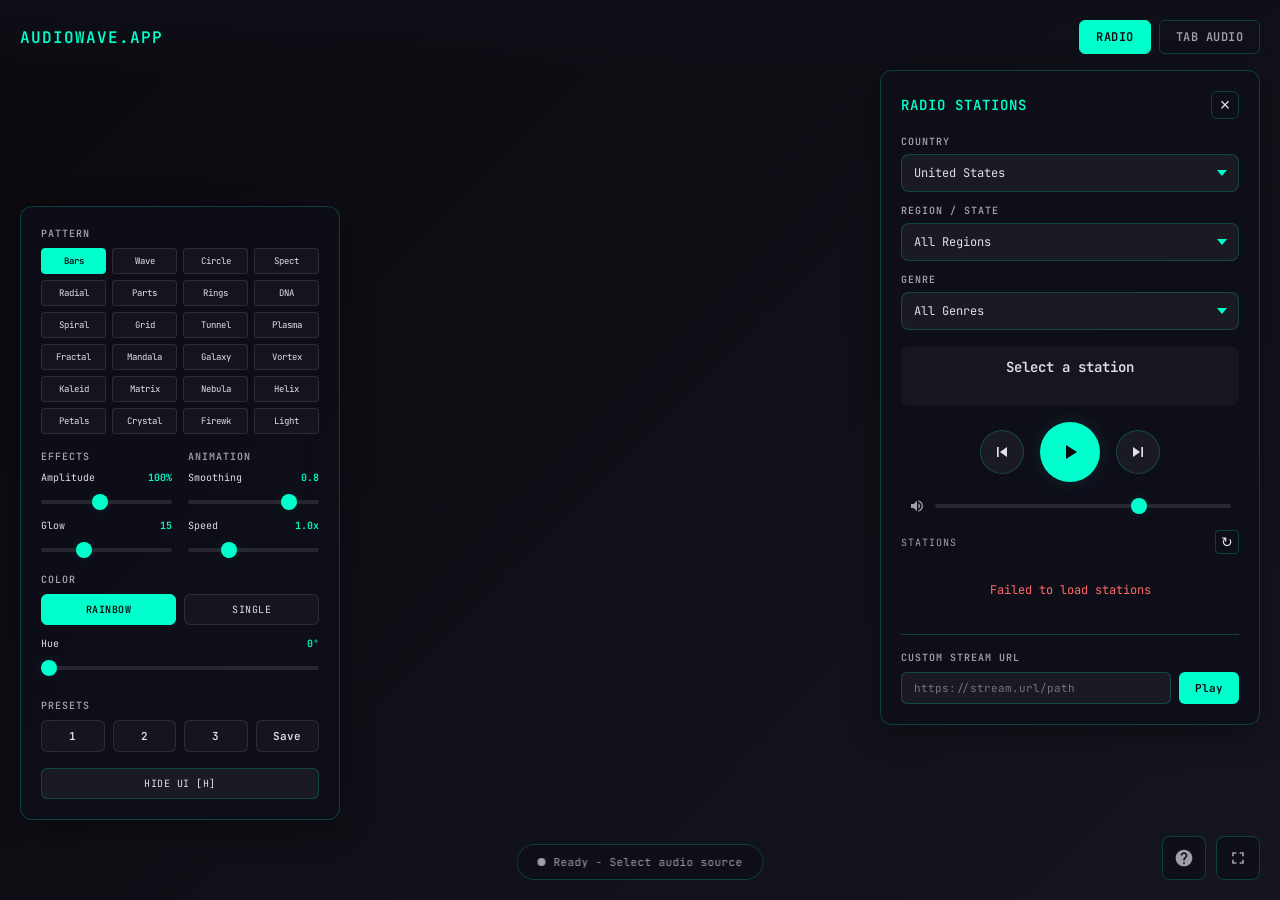
==== index.html @ c5f13a99 "Fix error handling and Matrix visualization color bug - Fix Matrix pattern: convert hsl() to hsla() " ====
<!DOCTYPE html>
<html lang="en">
<head>
    <meta charset="UTF-8">
    <meta name="viewport" content="width=device-width, initial-scale=1.0">
    <meta name="description" content="Real-time audio visualizer with classic Windows Media Player effects. Visualize music from any browser tab with customizable patterns, colors, and effects.">
    <meta name="keywords" content="audio visualizer, music visualizer, spectrum analyzer, waveform, audio reactive">
    <title>AUDIOWAVE.APP</title>
    <link rel="preconnect" href="https://fonts.googleapis.com">
    <link rel="preconnect" href="https://fonts.gstatic.com" crossorigin>
    <link href="https://fonts.googleapis.com/css2?family=JetBrains+Mono:wght@400;600&display=swap" rel="stylesheet">
    <link rel="stylesheet" href="css/styles.css">
    <!-- Google tag (gtag.js) -->
    <script async src="https://www.googletagmanager.com/gtag/js?id=G-GFSBB21QCB"></script>
    <script>
        window.dataLayer = window.dataLayer || [];
        function gtag(){dataLayer.push(arguments);}
        gtag('js', new Date());
        gtag('config', 'G-GFSBB21QCB');
    </script>
</head>
<body>
    <div id="canvas-container">
        <canvas id="visualizer-canvas" role="img" aria-label="Audio visualization display"></canvas>
    </div>

    <div id="ui-overlay">
        <div id="top-bar" role="banner">
            <div class="logo" aria-label="AudioWave App">AUDIOWAVE.APP</div>
            <div class="audio-source-buttons">
                <button id="radio-btn" aria-label="Open radio tuner" class="source-btn active">Radio</button>
                <button id="capture-btn" aria-label="Start audio capture" aria-pressed="false" class="source-btn">Tab Audio</button>
            </div>
        </div>

        <!-- Radio Tuner Panel -->
        <div id="radio-panel" class="radio-panel visible">
            <div class="radio-header">
                <span class="radio-title">Radio Stations</span>
                <button id="radio-close" class="radio-close" aria-label="Close radio">&times;</button>
            </div>

            <!-- Location Selectors -->
            <div class="location-selectors">
                <div class="selector-group">
                    <label for="country-select">Country</label>
                    <div class="styled-select">
                        <select id="country-select" aria-label="Select country">
                            <option value="US">United States</option>
                        </select>
                    </div>
                </div>
                <div class="selector-group">
                    <label for="state-select">Region / State</label>
                    <div class="styled-select">
                        <select id="state-select" aria-label="Select region">
                            <option value="">All Regions</option>
                        </select>
                    </div>
                </div>
                <div class="selector-group">
                    <label for="genre-select">Genre</label>
                    <div class="styled-select">
                        <select id="genre-select" aria-label="Select genre">
                            <option value="">All Genres</option>
                        </select>
                    </div>
                </div>
            </div>

            <div class="station-info">
                <div id="station-name">Select a station</div>
                <div id="station-genre"></div>
            </div>

            <div class="radio-controls">
                <button id="prev-station" class="radio-nav-btn" aria-label="Previous station">
                    <svg width="20" height="20" viewBox="0 0 24 24" fill="currentColor"><path d="M6 6h2v12H6zm3.5 6l8.5 6V6z"/></svg>
                </button>
                <button id="play-radio" class="radio-play-btn" aria-label="Play radio">
                    <svg id="play-icon" width="24" height="24" viewBox="0 0 24 24" fill="currentColor"><path d="M8 5v14l11-7z"/></svg>
                    <svg id="pause-icon" width="24" height="24" viewBox="0 0 24 24" fill="currentColor" style="display:none;"><path d="M6 19h4V5H6v14zm8-14v14h4V5h-4z"/></svg>
                </button>
                <button id="next-station" class="radio-nav-btn" aria-label="Next station">
                    <svg width="20" height="20" viewBox="0 0 24 24" fill="currentColor"><path d="M6 18l8.5-6L6 6v12zM16 6v12h2V6h-2z"/></svg>
                </button>
            </div>

            <div class="radio-volume">
                <svg width="16" height="16" viewBox="0 0 24 24" fill="currentColor"><path d="M3 9v6h4l5 5V4L7 9H3zm13.5 3c0-1.77-1.02-3.29-2.5-4.03v8.05c1.48-.73 2.5-2.25 2.5-4.02zM14 3.23v2.06c2.89.86 5 3.54 5 6.71s-2.11 5.85-5 6.71v2.06c4.01-.91 7-4.49 7-8.77s-2.99-7.86-7-8.77z"/></svg>
                <input type="range" id="radio-volume" min="0" max="1" step="0.05" value="0.7" aria-label="Volume">
            </div>

            <div class="station-list-section">
                <div class="station-list-header">
                    <span id="station-list-title">Stations</span>
                    <button id="refresh-stations" class="refresh-btn" aria-label="Refresh stations">↻</button>
                </div>
                <div id="station-list" class="station-list"></div>
            </div>

            <div class="custom-url-section">
                <div class="control-label">Custom Stream URL</div>
                <div class="custom-url-input">
                    <input type="text" id="custom-url" placeholder="https://stream.url/path" aria-label="Custom stream URL">
                    <button id="play-custom">Play</button>
                </div>
            </div>
        </div>

        <!-- Control Panel -->
        <div id="control-panel" role="region" aria-label="Visualization controls">
            <div class="panel-icon" aria-hidden="true">⚙</div>

            <div class="control-section patterns">
                <div class="control-label">Pattern</div>
                <div class="pattern-grid" role="group" aria-label="Visualization patterns">
                    <button class="pattern-btn active" data-pattern="bars">Bars</button>
                    <button class="pattern-btn" data-pattern="wave">Wave</button>
                    <button class="pattern-btn" data-pattern="circular">Circle</button>
                    <button class="pattern-btn" data-pattern="spectrum">Spect</button>
                    <button class="pattern-btn" data-pattern="radial">Radial</button>
                    <button class="pattern-btn" data-pattern="particles">Parts</button>
                    <button class="pattern-btn" data-pattern="rings">Rings</button>
                    <button class="pattern-btn" data-pattern="dna">DNA</button>
                    <button class="pattern-btn" data-pattern="spiral">Spiral</button>
                    <button class="pattern-btn" data-pattern="grid">Grid</button>
                    <button class="pattern-btn" data-pattern="tunnel">Tunnel</button>
                    <button class="pattern-btn" data-pattern="plasma">Plasma</button>
                    <button class="pattern-btn" data-pattern="fractal">Fractal</button>
                    <button class="pattern-btn" data-pattern="mandala">Mandala</button>
                    <button class="pattern-btn" data-pattern="galaxy">Galaxy</button>
                    <button class="pattern-btn" data-pattern="vortex">Vortex</button>
                    <button class="pattern-btn" data-pattern="kaleidoscope">Kaleid</button>
                    <button class="pattern-btn" data-pattern="matrix">Matrix</button>
                    <button class="pattern-btn" data-pattern="nebula">Nebula</button>
                    <button class="pattern-btn" data-pattern="helix">Helix</button>
                    <button class="pattern-btn" data-pattern="petals">Petals</button>
                    <button class="pattern-btn" data-pattern="crystals">Crystal</button>
                    <button class="pattern-btn" data-pattern="fireworks">Firewk</button>
                    <button class="pattern-btn" data-pattern="lightning">Light</button>
                </div>
            </div>

            <div class="control-section">
                <div class="control-label">Effects</div>
                <div class="slider-container">
                    <div class="slider-header">
                        <span class="slider-label">Amplitude</span>
                        <span class="slider-value" id="amplitude-value">100%</span>
                    </div>
                    <input type="range" id="amplitude" min="0.2" max="2" step="0.1" value="1" aria-label="Amplitude">
                </div>
                <div class="slider-container">
                    <div class="slider-header">
                        <span class="slider-label">Glow</span>
                        <span class="slider-value" id="glow-value">15</span>
                    </div>
                    <input type="range" id="glow" min="0" max="50" step="1" value="15" aria-label="Glow intensity">
                </div>
            </div>

            <div class="control-section">
                <div class="control-label">Animation</div>
                <div class="slider-container">
                    <div class="slider-header">
                        <span class="slider-label">Smoothing</span>
                        <span class="slider-value" id="smoothing-value">0.8</span>
                    </div>
                    <input type="range" id="smoothing" min="0" max="0.99" step="0.01" value="0.8" aria-label="Smoothing">
                </div>
                <div class="slider-container">
                    <div class="slider-header">
                        <span class="slider-label">Speed</span>
                        <span class="slider-value" id="speed-value">1.0x</span>
                    </div>
                    <input type="range" id="speed" min="0.2" max="3" step="0.1" value="1" aria-label="Animation speed">
                </div>
            </div>

            <div class="control-section full-width">
                <div class="control-label">Color</div>
                <div class="color-mode-buttons">
                    <button class="color-mode-btn active" data-mode="rainbow">Rainbow</button>
                    <button class="color-mode-btn" data-mode="single">Single</button>
                </div>
                <div class="slider-container">
                    <div class="slider-header">
                        <span class="slider-label">Hue</span>
                        <span class="slider-value" id="hue-value">0°</span>
                    </div>
                    <input type="range" id="hue-shift" min="0" max="360" step="1" value="0" aria-label="Color hue">
                </div>
            </div>

            <div class="control-section full-width presets-section">
                <div class="control-label">Presets</div>
                <div class="preset-buttons">
                    <button class="preset-btn" data-preset="1" aria-label="Load preset 1">1</button>
                    <button class="preset-btn" data-preset="2" aria-label="Load preset 2">2</button>
                    <button class="preset-btn" data-preset="3" aria-label="Load preset 3">3</button>
                    <button class="preset-btn save-preset-btn" data-save aria-label="Save current settings">Save</button>
                </div>
            </div>

            <button class="hide-ui-btn" id="hide-ui" aria-label="Hide interface">Hide UI [H]</button>
        </div>

        <div id="status-bar" role="status" aria-live="polite">
            <span class="status-indicator" id="status-indicator"></span>
            <span id="status-text">Ready - Select audio source</span>
        </div>

        <button id="help-toggle" aria-label="Help">
            <svg width="20" height="20" viewBox="0 0 24 24" fill="currentColor"><path d="M12 2C6.48 2 2 6.48 2 12s4.48 10 10 10 10-4.48 10-10S17.52 2 12 2zm1 17h-2v-2h2v2zm2.07-7.75l-.9.92C13.45 12.9 13 13.5 13 15h-2v-.5c0-1.1.45-2.1 1.17-2.83l1.24-1.26c.37-.36.59-.86.59-1.41 0-1.1-.9-2-2-2s-2 .9-2 2H8c0-2.21 1.79-4 4-4s4 1.79 4 4c0 .88-.36 1.68-.93 2.25z"/></svg>
        </button>

        <button id="fullscreen-toggle" aria-label="Toggle fullscreen">
            <svg width="20" height="20" viewBox="0 0 24 24" fill="currentColor"><path d="M7 14H5v5h5v-2H7v-3zm-2-4h2V7h3V5H5v5zm12 7h-3v2h5v-5h-2v3zM14 5v2h3v3h2V5h-5z"/></svg>
        </button>
    </div>

    <!-- Help Overlay -->
    <div id="help-overlay" class="help-overlay" aria-hidden="true">
        <div class="help-content">
            <button class="help-close" id="help-close" aria-label="Close help">&times;</button>
            <h2>AudioWave.app</h2>
            <div class="help-section">
                <h3>Getting Started</h3>
                <p><strong>Radio:</strong> Browse stations by country, region, or genre. Click a station to start playing.</p>
                <p><strong>Tab Audio:</strong> Capture audio from any browser tab (desktop only). Select the tab playing audio when prompted.</p>
            </div>
            <div class="help-section">
                <h3>Keyboard Shortcuts</h3>
                <div class="shortcut-grid">
                    <div class="shortcut"><kbd>H</kbd><span>Toggle UI visibility</span></div>
                    <div class="shortcut"><kbd>F</kbd><span>Toggle fullscreen</span></div>
                    <div class="shortcut"><kbd>Space</kbd><span>Play / Pause radio</span></div>
                    <div class="shortcut"><kbd>←</kbd><span>Previous station</span></div>
                    <div class="shortcut"><kbd>→</kbd><span>Next station</span></div>
                    <div class="shortcut"><kbd>1-9</kbd><span>Switch patterns</span></div>
                    <div class="shortcut"><kbd>?</kbd><span>Toggle this help</span></div>
                </div>
            </div>
        </div>
    </div>

    <!-- Radio Module -->
    <script src="js/radio.js"></script>

    <!-- Main Application Script -->
    <script>
        // Configuration
        const config = {
            pattern: 'bars',
            amplitude: 1,
            glow: 15,
            smoothing: 0.8,
            speed: 1,
            colorMode: 'rainbow',
            hueShift: 0
        };

        // Make config global for radio module
        window.config = config;

        // Browser support detection
        const browserSupport = {
            getDisplayMedia: !!(navigator.mediaDevices && navigator.mediaDevices.getDisplayMedia)
        };

        // Audio variables (global for radio module access)
        let audioContext, analyser, dataArray, bufferLength;
        let mediaStream = null;
        window.animationId = null;

        // Canvas setup
        const canvas = document.getElementById('visualizer-canvas');
        const ctx = canvas.getContext('2d');
        let width, height;
        let time = 0;
        let hue = 0;

        function resize() {
            width = canvas.width = window.innerWidth * window.devicePixelRatio;
            height = canvas.height = window.innerHeight * window.devicePixelRatio;
            ctx.scale(window.devicePixelRatio, window.devicePixelRatio);
            width = window.innerWidth;
            height = window.innerHeight;
        }
        resize();
        window.addEventListener('resize', resize);

        // DOM elements
        const captureBtn = document.getElementById('capture-btn');
        const radioBtn = document.getElementById('radio-btn');
        const radioPanel = document.getElementById('radio-panel');
        const radioClose = document.getElementById('radio-close');
        const helpToggle = document.getElementById('help-toggle');
        const helpOverlay = document.getElementById('help-overlay');
        const helpClose = document.getElementById('help-close');
        const fullscreenToggle = document.getElementById('fullscreen-toggle');
        const hideUiBtn = document.getElementById('hide-ui');
        const controlPanel = document.getElementById('control-panel');
        const patternBtns = document.querySelectorAll('.pattern-btn');
        const colorModeBtns = document.querySelectorAll('.color-mode-btn');
        const presetBtns = document.querySelectorAll('.preset-btn');

        // Radio panel toggle
        radioBtn.addEventListener('click', () => {
            const isActive = radioBtn.classList.contains('active');
            if (isActive) {
                radioPanel.classList.remove('visible');
                radioBtn.classList.remove('active');
            } else {
                radioPanel.classList.add('visible');
                radioBtn.classList.add('active');
            }
        });

        radioClose.addEventListener('click', () => {
            radioPanel.classList.remove('visible');
            radioBtn.classList.remove('active');
        });

        // Tab Audio capture
        captureBtn.addEventListener('click', async () => {
            if (mediaStream) {
                stopCapture();
                return;
            }

            if (!browserSupport.getDisplayMedia) {
                document.getElementById('status-text').textContent = 'Tab audio not supported in this browser';
                return;
            }

            try {
                // Stop radio if playing
                if (window.radioModule) {
                    window.radioModule.stopRadio();
                }

                mediaStream = await navigator.mediaDevices.getDisplayMedia({
                    video: true,
                    audio: true
                });

                const audioTrack = mediaStream.getAudioTracks()[0];
                if (!audioTrack) {
                    throw new Error('No audio track - select a tab with audio');
                }

                // Stop video track
                mediaStream.getVideoTracks().forEach(track => track.stop());

                // Create audio context
                audioContext = new (window.AudioContext || window.webkitAudioContext)();
                const source = audioContext.createMediaStreamSource(new MediaStream([audioTrack]));

                analyser = audioContext.createAnalyser();
                analyser.fftSize = 2048;
                analyser.smoothingTimeConstant = config.smoothing;

                source.connect(analyser);
                bufferLength = analyser.frequencyBinCount;
                dataArray = new Uint8Array(bufferLength);

                // Make available globally
                window.audioContext = audioContext;
                window.analyser = analyser;
                window.bufferLength = bufferLength;
                window.dataArray = dataArray;

                captureBtn.classList.add('active');
                captureBtn.textContent = 'Stop';
                document.getElementById('status-indicator').classList.add('active');
                document.getElementById('status-text').textContent = 'Capturing tab audio';

                radioPanel.classList.remove('visible');
                radioBtn.classList.remove('active');

                visualize();

                audioTrack.onended = stopCapture;

            } catch (error) {
                console.error('Capture failed:', error);
                // Clean up any partial state
                if (mediaStream) {
                    mediaStream.getTracks().forEach(track => track.stop());
                    mediaStream = null;
                }
                captureBtn.classList.remove('active');
                captureBtn.textContent = 'Tab Audio';
                document.getElementById('status-indicator').classList.remove('active');
                document.getElementById('status-text').textContent = error.message || 'Capture failed';
            }
        });

        function stopCapture() {
            if (mediaStream) {
                mediaStream.getTracks().forEach(track => track.stop());
                mediaStream = null;
            }

            captureBtn.classList.remove('active');
            captureBtn.textContent = 'Tab Audio';
            document.getElementById('status-indicator').classList.remove('active');
            document.getElementById('status-text').textContent = 'Capture stopped';

            if (window.animationId && !window.radioModule?.radioState?.isPlaying) {
                cancelAnimationFrame(window.animationId);
                window.animationId = null;
            }
        }

        // Pattern selection
        patternBtns.forEach(btn => {
            btn.addEventListener('click', () => {
                patternBtns.forEach(b => b.classList.remove('active'));
                btn.classList.add('active');
                config.pattern = btn.dataset.pattern;
            });
        });

        // Color mode
        colorModeBtns.forEach(btn => {
            btn.addEventListener('click', () => {
                colorModeBtns.forEach(b => b.classList.remove('active'));
                btn.classList.add('active');
                config.colorMode = btn.dataset.mode;
            });
        });

        // Sliders
        const sliders = {
            'amplitude': (v) => { config.amplitude = v; document.getElementById('amplitude-value').textContent = Math.round(v * 100) + '%'; },
            'glow': (v) => { config.glow = v; document.getElementById('glow-value').textContent = v; },
            'smoothing': (v) => { config.smoothing = v; if (analyser) analyser.smoothingTimeConstant = v; document.getElementById('smoothing-value').textContent = v.toFixed(2); },
            'speed': (v) => { config.speed = v; document.getElementById('speed-value').textContent = v.toFixed(1) + 'x'; },
            'hue-shift': (v) => { config.hueShift = v; document.getElementById('hue-value').textContent = v + '°'; }
        };

        Object.keys(sliders).forEach(id => {
            const slider = document.getElementById(id);
            if (slider) {
                slider.addEventListener('input', (e) => sliders[id](parseFloat(e.target.value)));
            }
        });

        // Presets
        const savedPresets = JSON.parse(localStorage.getItem('audiowave-presets') || '{}');
        let currentPresetSlot = null;

        presetBtns.forEach(btn => {
            if (btn.dataset.save !== undefined) {
                btn.addEventListener('click', () => {
                    if (currentPresetSlot) {
                        savedPresets[currentPresetSlot] = { ...config };
                        localStorage.setItem('audiowave-presets', JSON.stringify(savedPresets));
                        presetBtns.forEach(b => {
                            if (b.dataset.preset === currentPresetSlot) b.classList.add('has-preset');
                        });
                        btn.classList.add('saving');
                        setTimeout(() => btn.classList.remove('saving'), 500);
                    }
                });
            } else {
                const preset = btn.dataset.preset;
                if (savedPresets[preset]) btn.classList.add('has-preset');

                btn.addEventListener('click', () => {
                    presetBtns.forEach(b => b.classList.remove('active'));
                    btn.classList.add('active');
                    currentPresetSlot = preset;

                    if (savedPresets[preset]) {
                        Object.assign(config, savedPresets[preset]);
                        updateUIFromConfig();
                    }
                });
            }
        });

        function updateUIFromConfig() {
            patternBtns.forEach(b => b.classList.toggle('active', b.dataset.pattern === config.pattern));
            colorModeBtns.forEach(b => b.classList.toggle('active', b.dataset.mode === config.colorMode));

            document.getElementById('amplitude').value = config.amplitude;
            document.getElementById('glow').value = config.glow;
            document.getElementById('smoothing').value = config.smoothing;
            document.getElementById('speed').value = config.speed;
            document.getElementById('hue-shift').value = config.hueShift;

            Object.keys(sliders).forEach(id => {
                const slider = document.getElementById(id);
                if (slider) sliders[id](parseFloat(slider.value));
            });
        }

        // UI visibility
        hideUiBtn.addEventListener('click', () => document.body.classList.toggle('hide-ui'));
        controlPanel.addEventListener('click', (e) => {
            if (document.body.classList.contains('hide-ui')) {
                document.body.classList.remove('hide-ui');
            }
        });

        // Help
        helpToggle.addEventListener('click', () => {
            helpOverlay.classList.add('visible');
            helpOverlay.setAttribute('aria-hidden', 'false');
        });
        helpClose.addEventListener('click', () => {
            helpOverlay.classList.remove('visible');
            helpOverlay.setAttribute('aria-hidden', 'true');
        });
        helpOverlay.addEventListener('click', (e) => {
            if (e.target === helpOverlay) {
                helpOverlay.classList.remove('visible');
                helpOverlay.setAttribute('aria-hidden', 'true');
            }
        });

        // Fullscreen
        fullscreenToggle.addEventListener('click', () => {
            if (document.fullscreenElement) {
                document.exitFullscreen();
            } else {
                document.documentElement.requestFullscreen();
            }
        });

        // Keyboard shortcuts
        document.addEventListener('keydown', (e) => {
            if (e.target.tagName === 'INPUT') return;

            switch(e.key.toLowerCase()) {
                case 'h':
                    document.body.classList.toggle('hide-ui');
                    break;
                case 'f':
                    fullscreenToggle.click();
                    break;
                case ' ':
                    e.preventDefault();
                    document.getElementById('play-radio')?.click();
                    break;
                case 'arrowleft':
                    window.radioModule?.prevStation();
                    break;
                case 'arrowright':
                    window.radioModule?.nextStation();
                    break;
                case '?':
                    helpOverlay.classList.toggle('visible');
                    break;
                default:
                    if (e.key >= '1' && e.key <= '9') {
                        const index = parseInt(e.key) - 1;
                        if (patternBtns[index]) patternBtns[index].click();
                    }
            }
        });

        // Initialize radio panel - open by default
        radioPanel.classList.add('visible');
        radioBtn.classList.add('active');

        // Hide tab audio button on mobile (not supported)
        if (!browserSupport.getDisplayMedia) {
            captureBtn.style.display = 'none';
        }

        // Color functions
        function getColor(index, total) {
            if (config.colorMode === 'rainbow') {
                const baseHue = (hue + (index / total) * 360 + config.hueShift) % 360;
                return `hsl(${baseHue}, 100%, 60%)`;
            } else {
                return `hsl(${config.hueShift}, 100%, 60%)`;
            }
        }

        // Make visualize function global for radio module
        window.visualize = visualize;

        // Visualization loop
        function visualize() {
            window.animationId = requestAnimationFrame(visualize);

            // Sync with window variables (set by radio module)
            if (window.analyser) analyser = window.analyser;
            if (window.dataArray) dataArray = window.dataArray;
            if (window.bufferLength) bufferLength = window.bufferLength;

            if (!analyser || !dataArray) return;

            analyser.getByteFrequencyData(dataArray);

            time += 0.016 * config.speed;
            hue = (hue + 0.5 * config.speed) % 360;

            const patterns = {
                bars: drawBars,
                wave: drawWave,
                circular: drawCircular,
                spectrum: drawSpectrum,
                radial: drawRadial,
                particles: drawParticles,
                rings: drawRings,
                dna: drawDNA,
                spiral: drawSpiral,
                grid: drawGrid,
                tunnel: drawTunnel,
                plasma: drawPlasma,
                fractal: drawFractal,
                mandala: drawMandala,
                galaxy: drawGalaxy,
                vortex: drawVortex,
                kaleidoscope: drawKaleidoscope,
                matrix: drawMatrix,
                nebula: drawNebula,
                helix: drawHelix,
                petals: drawPetals,
                crystals: drawCrystals,
                fireworks: drawFireworks,
                lightning: drawLightning
            };

            if (patterns[config.pattern]) {
                patterns[config.pattern]();
            }
        }

        // Pattern functions
        function drawBars() {
            ctx.fillStyle = 'rgba(10, 10, 15, 0.2)';
            ctx.fillRect(0, 0, width, height);
            const barWidth = (width / bufferLength) * 2.5;
            let x = 0;
            for (let i = 0; i < bufferLength; i++) {
                const barHeight = (dataArray[i] / 255) * height * config.amplitude * 0.8;
                const color = getColor(i, bufferLength);
                ctx.fillStyle = color;
                ctx.shadowBlur = config.glow;
                ctx.shadowColor = color;
                ctx.fillRect(x, height - barHeight, barWidth - 2, barHeight);
                x += barWidth;
            }
            ctx.shadowBlur = 0;
        }

        function drawWave() {
            analyser.getByteTimeDomainData(dataArray);
            ctx.fillStyle = 'rgba(10, 10, 15, 0.15)';
            ctx.fillRect(0, 0, width, height);
            ctx.lineWidth = 3;
            ctx.shadowBlur = config.glow;
            for (let layer = 0; layer < 3; layer++) {
                const color = getColor(layer * 100, 300);
                ctx.strokeStyle = color;
                ctx.shadowColor = color;
                ctx.beginPath();
                const sliceWidth = width / bufferLength;
                let x = 0;
                for (let i = 0; i < bufferLength; i++) {
                    const v = dataArray[i] / 128.0;
                    const y = (v * height / 2) + (layer * 40 - 40);
                    if (i === 0) ctx.moveTo(x, y);
                    else ctx.lineTo(x, y);
                    x += sliceWidth;
                }
                ctx.stroke();
            }
            ctx.shadowBlur = 0;
        }

        function drawCircular() {
            ctx.fillStyle = 'rgba(10, 10, 15, 0.1)';
            ctx.fillRect(0, 0, width, height);
            const centerX = width / 2, centerY = height / 2;
            const radius = Math.min(width, height) / 4;
            ctx.shadowBlur = config.glow;
            for (let i = 0; i < bufferLength; i++) {
                const angle = (i / bufferLength) * Math.PI * 2;
                const amp = (dataArray[i] / 255) * radius * config.amplitude;
                const x = centerX + Math.cos(angle) * (radius + amp);
                const y = centerY + Math.sin(angle) * (radius + amp);
                const color = getColor(i, bufferLength);
                ctx.fillStyle = color;
                ctx.shadowColor = color;
                ctx.beginPath();
                ctx.arc(x, y, 2 + amp / 20, 0, Math.PI * 2);
                ctx.fill();
            }
            ctx.shadowBlur = 0;
        }

        function drawSpectrum() {
            ctx.fillStyle = 'rgba(10, 10, 15, 0.2)';
            ctx.fillRect(0, 0, width, height);
            const centerX = width / 2, centerY = height / 2;
            const maxRadius = Math.min(width, height) / 2.5;
            ctx.lineWidth = 2;
            ctx.shadowBlur = config.glow;
            for (let i = 0; i < bufferLength; i += 2) {
                const angle = (i / bufferLength) * Math.PI * 2;
                const barHeight = (dataArray[i] / 255) * maxRadius * config.amplitude;
                const x1 = centerX + Math.cos(angle) * (maxRadius * 0.3);
                const y1 = centerY + Math.sin(angle) * (maxRadius * 0.3);
                const x2 = centerX + Math.cos(angle) * (maxRadius * 0.3 + barHeight);
                const y2 = centerY + Math.sin(angle) * (maxRadius * 0.3 + barHeight);
                const color = getColor(i, bufferLength);
                ctx.strokeStyle = color;
                ctx.shadowColor = color;
                ctx.beginPath();
                ctx.moveTo(x1, y1);
                ctx.lineTo(x2, y2);
                ctx.stroke();
            }
            ctx.shadowBlur = 0;
        }

        function drawRadial() {
            ctx.fillStyle = 'rgba(10, 10, 15, 0.15)';
            ctx.fillRect(0, 0, width, height);
            const centerX = width / 2, centerY = height / 2;
            ctx.shadowBlur = config.glow;
            for (let ring = 0; ring < 8; ring++) {
                const baseRadius = (ring + 1) * 30;
                const color = getColor(ring * 30, 240);
                ctx.strokeStyle = color;
                ctx.shadowColor = color;
                ctx.lineWidth = 2;
                ctx.beginPath();
                for (let i = 0; i <= bufferLength; i += 4) {
                    const angle = (i / bufferLength) * Math.PI * 2;
                    const amp = (dataArray[i] / 255) * 50 * config.amplitude;
                    const radius = baseRadius + amp;
                    const x = centerX + Math.cos(angle) * radius;
                    const y = centerY + Math.sin(angle) * radius;
                    if (i === 0) ctx.moveTo(x, y);
                    else ctx.lineTo(x, y);
                }
                ctx.closePath();
                ctx.stroke();
            }
            ctx.shadowBlur = 0;
        }

        function drawParticles() {
            ctx.fillStyle = 'rgba(10, 10, 15, 0.08)';
            ctx.fillRect(0, 0, width, height);
            ctx.shadowBlur = config.glow;
            for (let i = 0; i < bufferLength; i += 3) {
                const x = (i / bufferLength) * width;
                const y = height / 2 + Math.sin(i * 0.1 + time) * 100;
                const size = (dataArray[i] / 255) * 20 * config.amplitude;
                const color = getColor(i, bufferLength);
                ctx.fillStyle = color;
                ctx.shadowColor = color;
                ctx.beginPath();
                ctx.arc(x, y, size / 2, 0, Math.PI * 2);
                ctx.fill();
            }
            ctx.shadowBlur = 0;
        }

        function drawRings() {
            ctx.fillStyle = 'rgba(10, 10, 15, 0.12)';
            ctx.fillRect(0, 0, width, height);
            const centerX = width / 2, centerY = height / 2;
            ctx.lineWidth = 3;
            ctx.shadowBlur = config.glow;
            for (let i = 0; i < bufferLength; i += 8) {
                const radius = (dataArray[i] / 255) * Math.min(width, height) * 0.4 * config.amplitude;
                const color = getColor(i, bufferLength);
                ctx.strokeStyle = color;
                ctx.shadowColor = color;
                ctx.beginPath();
                ctx.arc(centerX, centerY, radius, 0, Math.PI * 2);
                ctx.stroke();
            }
            ctx.shadowBlur = 0;
        }

        function drawDNA() {
            ctx.fillStyle = 'rgba(10, 10, 15, 0.15)';
            ctx.fillRect(0, 0, width, height);
            ctx.lineWidth = 2;
            ctx.shadowBlur = config.glow;
            for (let strand = 0; strand < 2; strand++) {
                const offset = strand * Math.PI;
                ctx.beginPath();
                for (let i = 0; i < bufferLength; i += 2) {
                    const x = (i / bufferLength) * width;
                    const amp = (dataArray[i] / 255) * 100 * config.amplitude;
                    const y = height / 2 + Math.sin(i * 0.05 + time + offset) * amp;
                    if (i === 0) ctx.moveTo(x, y);
                    else ctx.lineTo(x, y);
                }
                const color = getColor(strand * 150, 300);
                ctx.strokeStyle = color;
                ctx.shadowColor = color;
                ctx.stroke();
            }
            ctx.shadowBlur = 0;
        }

        function drawSpiral() {
            ctx.fillStyle = 'rgba(10, 10, 15, 0.1)';
            ctx.fillRect(0, 0, width, height);
            const centerX = width / 2, centerY = height / 2;
            ctx.lineWidth = 2;
            ctx.shadowBlur = config.glow;
            ctx.beginPath();
            for (let i = 0; i < bufferLength; i++) {
                const angle = (i / bufferLength) * Math.PI * 8 + time;
                const radius = (i / bufferLength) * Math.min(width, height) / 2;
                const amp = (dataArray[i] / 255) * 50 * config.amplitude;
                const x = centerX + Math.cos(angle) * (radius + amp);
                const y = centerY + Math.sin(angle) * (radius + amp);
                if (i === 0) ctx.moveTo(x, y);
                else ctx.lineTo(x, y);
            }
            const color = getColor(0, 1);
            ctx.strokeStyle = color;
            ctx.shadowColor = color;
            ctx.stroke();
            ctx.shadowBlur = 0;
        }

        function drawGrid() {
            ctx.fillStyle = 'rgba(10, 10, 15, 0.2)';
            ctx.fillRect(0, 0, width, height);
            const cols = 20, rows = 15;
            const cellWidth = width / cols, cellHeight = height / rows;
            ctx.shadowBlur = config.glow;
            for (let i = 0; i < cols * rows; i++) {
                const col = i % cols;
                const row = Math.floor(i / cols);
                const dataIndex = Math.floor((i / (cols * rows)) * bufferLength);
                const x = col * cellWidth, y = row * cellHeight;
                const brightness = (dataArray[dataIndex] / 255) * config.amplitude;
                const color = getColor(i, cols * rows);
                ctx.fillStyle = color;
                ctx.shadowColor = color;
                ctx.globalAlpha = brightness;
                ctx.fillRect(x + 2, y + 2, cellWidth - 4, cellHeight - 4);
            }
            ctx.globalAlpha = 1;
            ctx.shadowBlur = 0;
        }

        function drawTunnel() {
            ctx.fillStyle = 'rgba(10, 10, 15, 0.15)';
            ctx.fillRect(0, 0, width, height);
            const centerX = width / 2, centerY = height / 2;
            ctx.shadowBlur = config.glow;
            for (let layer = 15; layer > 0; layer--) {
                const layerSize = (layer / 15) * Math.min(width, height) / 2;
                const dataIndex = Math.floor((layer / 15) * bufferLength);
                const amp = (dataArray[dataIndex] / 255) * 50 * config.amplitude;
                const color = getColor(layer * 20, 300);
                ctx.strokeStyle = color;
                ctx.shadowColor = color;
                ctx.lineWidth = 3;
                ctx.beginPath();
                ctx.arc(centerX, centerY, layerSize + amp, 0, Math.PI * 2);
                ctx.stroke();
            }
            ctx.shadowBlur = 0;
        }

        function drawPlasma() {
            ctx.fillStyle = 'rgba(10, 10, 15, 0.05)';
            ctx.fillRect(0, 0, width, height);
            const avgFreq = dataArray.reduce((a, b) => a + b, 0) / bufferLength;
            const intensity = (avgFreq / 255) * config.amplitude;
            for (let y = 0; y < height; y += 8) {
                for (let x = 0; x < width; x += 8) {
                    const value1 = Math.sin(x * 0.01 + time);
                    const value2 = Math.sin(y * 0.01 + time);
                    const value3 = Math.sin((x + y) * 0.01 + time);
                    const value4 = Math.sin(Math.sqrt(x * x + y * y) * 0.01 + time);
                    const plasma = (value1 + value2 + value3 + value4) / 4;
                    const colorValue = ((plasma + 1) / 2) * 360;
                    ctx.fillStyle = `hsla(${(colorValue + hue) % 360}, 100%, ${50 + intensity * 30}%, ${0.3 + intensity * 0.5})`;
                    ctx.fillRect(x, y, 8, 8);
                }
            }
        }

        function drawFractal() {
            ctx.fillStyle = 'rgba(10, 10, 15, 0.1)';
            ctx.fillRect(0, 0, width, height);
            const centerX = width / 2, centerY = height / 2;
            ctx.shadowBlur = config.glow;
            for (let iteration = 0; iteration < 5; iteration++) {
                const scale = Math.pow(0.6, iteration);
                const rotation = time * (iteration + 1) * 0.2;
                for (let i = 0; i < bufferLength; i += 4) {
                    const angle = (i / bufferLength) * Math.PI * 2 + rotation;
                    const radius = (dataArray[i] / 255) * 200 * scale * config.amplitude;
                    const x = centerX + Math.cos(angle) * radius;
                    const y = centerY + Math.sin(angle) * radius;
                    const color = getColor(i + iteration * 50, bufferLength);
                    ctx.fillStyle = color;
                    ctx.shadowColor = color;
                    ctx.beginPath();
                    ctx.arc(x, y, 3 * scale, 0, Math.PI * 2);
                    ctx.fill();
                }
            }
            ctx.shadowBlur = 0;
        }

        function drawMandala() {
            ctx.fillStyle = 'rgba(10, 10, 15, 0.12)';
            ctx.fillRect(0, 0, width, height);
            const centerX = width / 2, centerY = height / 2;
            ctx.shadowBlur = config.glow;
            for (let petal = 0; petal < 12; petal++) {
                const petalAngle = (petal / 12) * Math.PI * 2;
                ctx.beginPath();
                for (let i = 0; i < bufferLength; i += 3) {
                    const t = i / bufferLength;
                    const angle = petalAngle + Math.sin(t * Math.PI * 4 + time) * 0.5;
                    const radius = (dataArray[i] / 255) * 150 * config.amplitude * (1 - t * 0.5);
                    const x = centerX + Math.cos(angle) * radius;
                    const y = centerY + Math.sin(angle) * radius;
                    if (i === 0) ctx.moveTo(x, y);
                    else ctx.lineTo(x, y);
                }
                const color = getColor(petal * 30, 360);
                ctx.strokeStyle = color;
                ctx.shadowColor = color;
                ctx.lineWidth = 2;
                ctx.stroke();
            }
            ctx.shadowBlur = 0;
        }

        function drawGalaxy() {
            ctx.fillStyle = 'rgba(10, 10, 15, 0.08)';
            ctx.fillRect(0, 0, width, height);
            const centerX = width / 2, centerY = height / 2;
            ctx.shadowBlur = config.glow;
            for (let arm = 0; arm < 4; arm++) {
                const armAngle = (arm / 4) * Math.PI * 2;
                for (let i = 0; i < bufferLength; i += 2) {
                    const t = i / bufferLength;
                    const spiralAngle = armAngle + t * Math.PI * 4 + time * 0.5;
                    const radius = t * Math.min(width, height) * 0.4;
                    const amp = (dataArray[i] / 255) * 50 * config.amplitude;
                    const x = centerX + Math.cos(spiralAngle) * (radius + amp);
                    const y = centerY + Math.sin(spiralAngle) * (radius + amp);
                    const color = getColor(i, bufferLength);
                    ctx.fillStyle = color;
                    ctx.shadowColor = color;
                    const size = (dataArray[i] / 255) * 4 * config.amplitude;
                    ctx.beginPath();
                    ctx.arc(x, y, size, 0, Math.PI * 2);
                    ctx.fill();
                }
            }
            ctx.shadowBlur = 0;
        }

        function drawVortex() {
            ctx.fillStyle = 'rgba(10, 10, 15, 0.15)';
            ctx.fillRect(0, 0, width, height);
            const centerX = width / 2, centerY = height / 2;
            ctx.lineWidth = 2;
            ctx.shadowBlur = config.glow;
            for (let layer = 0; layer < 20; layer++) {
                ctx.beginPath();
                for (let i = 0; i < bufferLength; i += 3) {
                    const angle = (i / bufferLength) * Math.PI * 2 + time + layer * 0.3;
                    const radiusBase = (layer / 20) * Math.min(width, height) * 0.4;
                    const amp = (dataArray[i] / 255) * 30 * config.amplitude;
                    const radius = radiusBase + amp;
                    const x = centerX + Math.cos(angle) * radius;
                    const y = centerY + Math.sin(angle) * radius;
                    if (i === 0) ctx.moveTo(x, y);
                    else ctx.lineTo(x, y);
                }
                ctx.closePath();
                const color = getColor(layer * 15, 300);
                ctx.strokeStyle = color;
                ctx.shadowColor = color;
                ctx.stroke();
            }
            ctx.shadowBlur = 0;
        }

        function drawKaleidoscope() {
            ctx.fillStyle = 'rgba(10, 10, 15, 0.1)';
            ctx.fillRect(0, 0, width, height);
            const centerX = width / 2, centerY = height / 2;
            ctx.shadowBlur = config.glow;
            for (let segment = 0; segment < 8; segment++) {
                const segmentAngle = (segment / 8) * Math.PI * 2;
                ctx.save();
                ctx.translate(centerX, centerY);
                ctx.rotate(segmentAngle);
                for (let i = 0; i < bufferLength; i += 4) {
                    const x = (i / bufferLength) * 200;
                    const y = Math.sin(i * 0.1 + time) * (dataArray[i] / 255) * 100 * config.amplitude;
                    const color = getColor(i, bufferLength);
                    ctx.fillStyle = color;
                    ctx.shadowColor = color;
                    ctx.beginPath();
                    ctx.arc(x, y, 3, 0, Math.PI * 2);
                    ctx.fill();
                    ctx.beginPath();
                    ctx.arc(x, -y, 3, 0, Math.PI * 2);
                    ctx.fill();
                }
                ctx.restore();
            }
            ctx.shadowBlur = 0;
        }

        function drawMatrix() {
            ctx.fillStyle = 'rgba(10, 10, 15, 0.25)';
            ctx.fillRect(0, 0, width, height);
            const cols = 40;
            const colWidth = width / cols;
            ctx.shadowBlur = config.glow;
            ctx.font = '14px JetBrains Mono';
            for (let col = 0; col < cols; col++) {
                const dataIndex = Math.floor((col / cols) * bufferLength);
                const amp = (dataArray[dataIndex] / 255) * config.amplitude;
                const dropHeight = amp * height;
                for (let i = 0; i < dropHeight; i += 20) {
                    const char = String.fromCharCode(0x30A0 + Math.random() * 96);
                    const x = col * colWidth;
                    const y = (i + time * 50) % height;
                    const opacity = 1 - (i / dropHeight);
                    const color = getColor(col, cols);
                    ctx.fillStyle = color.replace('hsl(', 'hsla(').replace('60%)', `60%, ${opacity})`);
                    ctx.shadowColor = color;
                    ctx.fillText(char, x, y);
                }
            }
            ctx.shadowBlur = 0;
        }

        function drawNebula() {
            ctx.fillStyle = 'rgba(10, 10, 15, 0.06)';
            ctx.fillRect(0, 0, width, height);
            const centerX = width / 2, centerY = height / 2;
            const maxRadius = Math.min(width, height) / 2;
            ctx.shadowBlur = config.glow * 2;
            for (let i = 0; i < bufferLength; i += 2) {
                const angle = (i / bufferLength) * Math.PI * 4 + time * 0.5;
                const baseDistance = (i / bufferLength) * maxRadius * 0.8;
                const amp = (dataArray[i] / 255) * config.amplitude;
                const distance = baseDistance + amp * 50;
                const x = centerX + Math.cos(angle) * distance;
                const y = centerY + Math.sin(angle) * distance;
                const size = amp * 15 + 2;
                const color = getColor(i, bufferLength);
                const gradient = ctx.createRadialGradient(x, y, 0, x, y, size);
                gradient.addColorStop(0, color);
                gradient.addColorStop(1, 'transparent');
                ctx.fillStyle = gradient;
                ctx.shadowColor = color;
                ctx.beginPath();
                ctx.arc(x, y, size, 0, Math.PI * 2);
                ctx.fill();
            }
            ctx.shadowBlur = 0;
        }

        function drawHelix() {
            ctx.fillStyle = 'rgba(10, 10, 15, 0.12)';
            ctx.fillRect(0, 0, width, height);
            ctx.shadowBlur = config.glow;
            for (let strand = 0; strand < 3; strand++) {
                const offset = (strand / 3) * Math.PI * 2;
                ctx.beginPath();
                for (let i = 0; i < bufferLength; i += 2) {
                    const t = i / bufferLength;
                    const x = t * width;
                    const angle = t * Math.PI * 6 + time + offset;
                    const amp = (dataArray[i] / 255) * 80 * config.amplitude;
                    const y = height / 2 + Math.sin(angle) * amp + Math.cos(t * Math.PI * 2) * 50;
                    if (i === 0) ctx.moveTo(x, y);
                    else ctx.lineTo(x, y);
                }
                const color = getColor(strand * 100, 300);
                ctx.strokeStyle = color;
                ctx.shadowColor = color;
                ctx.lineWidth = 3;
                ctx.stroke();
            }
            ctx.shadowBlur = 0;
        }

        function drawPetals() {
            ctx.fillStyle = 'rgba(10, 10, 15, 0.1)';
            ctx.fillRect(0, 0, width, height);
            const centerX = width / 2, centerY = height / 2;
            ctx.shadowBlur = config.glow;
            for (let petal = 0; petal < 16; petal++) {
                const petalAngle = (petal / 16) * Math.PI * 2 + time * 0.5;
                const dataIndex = Math.floor((petal / 16) * bufferLength);
                const amp = (dataArray[dataIndex] / 255) * config.amplitude;
                ctx.save();
                ctx.translate(centerX, centerY);
                ctx.rotate(petalAngle);
                const petalLength = 100 + amp * 100;
                const petalWidth = 30 + amp * 20;
                const color = getColor(petal, 16);
                ctx.fillStyle = color;
                ctx.shadowColor = color;
                ctx.beginPath();
                ctx.ellipse(petalLength / 2, 0, petalLength / 2, petalWidth / 2, 0, 0, Math.PI * 2);
                ctx.fill();
                ctx.restore();
            }
            ctx.shadowBlur = 0;
        }

        function drawCrystals() {
            ctx.fillStyle = 'rgba(10, 10, 15, 0.15)';
            ctx.fillRect(0, 0, width, height);
            const centerX = width / 2, centerY = height / 2;
            ctx.shadowBlur = config.glow;
            ctx.lineWidth = 2;
            for (let i = 0; i < 12; i++) {
                const angle = (i / 12) * Math.PI * 2 + time * 0.3;
                const dataIndex = Math.floor((i / 12) * bufferLength);
                const amp = (dataArray[dataIndex] / 255) * config.amplitude;
                const distance = 100 + amp * 150;
                const x = centerX + Math.cos(angle) * distance;
                const y = centerY + Math.sin(angle) * distance;
                const size = 20 + amp * 30;
                const color = getColor(i, 12);
                ctx.strokeStyle = color;
                ctx.shadowColor = color;
                ctx.beginPath();
                for (let v = 0; v < 6; v++) {
                    const va = (v / 6) * Math.PI * 2;
                    const vx = x + Math.cos(va) * size;
                    const vy = y + Math.sin(va) * size;
                    if (v === 0) ctx.moveTo(vx, vy);
                    else ctx.lineTo(vx, vy);
                }
                ctx.closePath();
                ctx.stroke();
                for (let v = 0; v < 6; v++) {
                    const va = (v / 6) * Math.PI * 2;
                    ctx.beginPath();
                    ctx.moveTo(x, y);
                    ctx.lineTo(x + Math.cos(va) * size, y + Math.sin(va) * size);
                    ctx.stroke();
                }
            }
            ctx.shadowBlur = 0;
        }

        function drawFireworks() {
            ctx.fillStyle = 'rgba(10, 10, 15, 0.1)';
            ctx.fillRect(0, 0, width, height);
            ctx.shadowBlur = config.glow;
            for (let burst = 0; burst < 8; burst++) {
                const dataIndex = Math.floor((burst / 8) * bufferLength);
                const amp = (dataArray[dataIndex] / 255) * config.amplitude;
                if (amp > 0.3) {
                    const x = ((burst + 0.5) / 8) * width;
                    const y = height * 0.3 + Math.sin(time + burst) * 50 + (1 - amp) * 100;
                    const color = getColor(burst * 30, 240);
                    ctx.fillStyle = color;
                    ctx.shadowColor = color;
                    const burstRadius = amp * 80 + 20;
                    for (let p = 0; p < 24; p++) {
                        const pa = (p / 24) * Math.PI * 2;
                        const dist = burstRadius * (0.5 + amp * 0.5);
                        const px = x + Math.cos(pa) * dist;
                        const py = y + Math.sin(pa) * dist;
                        ctx.beginPath();
                        ctx.arc(px, py, 2 + amp * 2, 0, Math.PI * 2);
                        ctx.fill();
                        ctx.beginPath();
                        ctx.moveTo(x, y);
                        ctx.lineTo(px, py);
                        ctx.strokeStyle = color;
                        ctx.lineWidth = 1;
                        ctx.stroke();
                    }
                }
            }
            ctx.shadowBlur = 0;
        }

        function drawLightning() {
            ctx.fillStyle = 'rgba(10, 10, 15, 0.2)';
            ctx.fillRect(0, 0, width, height);
            ctx.shadowBlur = config.glow * 1.5;
            ctx.lineWidth = 3;
            for (let bolt = 0; bolt < 5; bolt++) {
                const dataIndex = Math.floor((bolt / 5) * bufferLength);
                const amp = (dataArray[dataIndex] / 255) * config.amplitude;
                if (amp > 0.3) {
                    const startX = (bolt / 5) * width + width / 10;
                    let currentX = startX, currentY = 0;
                    const color = getColor(bolt * 50, 250);
                    ctx.strokeStyle = color;
                    ctx.shadowColor = color;
                    ctx.beginPath();
                    ctx.moveTo(currentX, currentY);
                    for (let seg = 0; seg < 15; seg++) {
                        currentX += (Math.random() - 0.5) * 60 * amp;
                        currentY += (height / 15) + (Math.random() - 0.5) * 20;
                        ctx.lineTo(currentX, currentY);
                        if (Math.random() > 0.7) {
                            const branchX = currentX + (Math.random() - 0.5) * 40 * amp;
                            const branchY = currentY + 30;
                            ctx.moveTo(currentX, currentY);
                            ctx.lineTo(branchX, branchY);
                            ctx.moveTo(currentX, currentY);
                        }
                    }
                    ctx.stroke();
                }
            }
            ctx.shadowBlur = 0;
        }

        // Initialize radio module when DOM is ready
        if (window.radioModule) {
            window.radioModule.init();
        }
    </script>
</body>
</html>
---- css/styles.css ----
/* AudioWave.app Styles */

:root {
    --bg-dark: #0a0a0f;
    --bg-panel: rgba(15, 15, 25, 0.85);
    --accent: #00ffcc;
    --accent-dim: #00ccaa;
    --text: #e0e0e8;
    --text-dim: #a0a0a8;
    --border: rgba(0, 255, 204, 0.2);
    --shadow: rgba(0, 255, 204, 0.1);
}

* {
    margin: 0;
    padding: 0;
    box-sizing: border-box;
}

body {
    font-family: 'JetBrains Mono', monospace;
    background: var(--bg-dark);
    color: var(--text);
    overflow: hidden;
    width: 100vw;
    height: 100vh;
    position: fixed;
    -webkit-font-smoothing: antialiased;
}

/* Canvas */
#canvas-container {
    position: fixed;
    top: 0;
    left: 0;
    width: 100%;
    height: 100%;
    z-index: 1;
}

#visualizer-canvas {
    width: 100%;
    height: 100%;
    display: block;
    background: linear-gradient(135deg, #0a0a0f 0%, #15151f 100%);
}

/* UI Overlay */
#ui-overlay {
    position: fixed;
    top: 0;
    left: 0;
    width: 100%;
    height: 100%;
    z-index: 10;
    pointer-events: none;
}

/* Top Bar */
#top-bar {
    position: absolute;
    top: 0;
    left: 0;
    right: 0;
    padding: 20px;
    background: linear-gradient(180deg, var(--bg-panel) 0%, transparent 100%);
    display: flex;
    justify-content: space-between;
    align-items: center;
    pointer-events: all;
    transition: opacity 0.3s ease;
}

body.hide-ui #top-bar {
    opacity: 0;
    pointer-events: none;
}

.logo {
    font-size: 16px;
    font-weight: 600;
    letter-spacing: 1px;
    color: var(--accent);
}

/* Audio Source Buttons */
.audio-source-buttons {
    display: flex;
    gap: 8px;
}

.source-btn {
    padding: 8px 16px;
    background: transparent;
    border: 1.5px solid var(--border);
    color: var(--text-dim);
    font-family: 'JetBrains Mono', monospace;
    font-size: 12px;
    font-weight: 600;
    cursor: pointer;
    border-radius: 6px;
    transition: all 0.3s ease;
    text-transform: uppercase;
    letter-spacing: 0.5px;
}

.source-btn:hover {
    border-color: var(--accent);
    color: var(--accent);
}

.source-btn.active {
    background: var(--accent);
    border-color: var(--accent);
    color: var(--bg-dark);
}

/* Radio Panel */
.radio-panel {
    position: absolute;
    top: 70px;
    right: 20px;
    background: var(--bg-panel);
    backdrop-filter: blur(20px);
    border: 1px solid var(--border);
    border-radius: 12px;
    padding: 20px;
    width: 380px;
    max-width: calc(100% - 40px);
    max-height: calc(100vh - 100px);
    overflow-y: auto;
    pointer-events: all;
    box-shadow: 0 8px 32px rgba(0, 0, 0, 0.4);
    display: none;
    z-index: 20;
}

.radio-panel.visible {
    display: block;
}

body.hide-ui .radio-panel {
    display: none;
}

.radio-header {
    display: flex;
    justify-content: space-between;
    align-items: center;
    margin-bottom: 16px;
}

.radio-title {
    font-size: 14px;
    font-weight: 600;
    color: var(--accent);
    text-transform: uppercase;
    letter-spacing: 1px;
}

.radio-close {
    width: 28px;
    height: 28px;
    background: transparent;
    border: 1px solid var(--border);
    border-radius: 6px;
    color: var(--text);
    font-size: 18px;
    cursor: pointer;
    display: flex;
    align-items: center;
    justify-content: center;
    transition: all 0.2s ease;
}

.radio-close:hover {
    background: var(--accent);
    border-color: var(--accent);
    color: var(--bg-dark);
}

/* Location Selectors */
.location-selectors {
    display: flex;
    flex-direction: column;
    gap: 12px;
    margin-bottom: 16px;
}

.selector-group {
    display: flex;
    flex-direction: column;
    gap: 6px;
}

.selector-group label {
    font-size: 10px;
    text-transform: uppercase;
    letter-spacing: 1px;
    color: var(--text-dim);
    font-weight: 600;
}

.styled-select {
    position: relative;
}

.styled-select select {
    width: 100%;
    padding: 10px 36px 10px 12px;
    background: rgba(255, 255, 255, 0.05);
    border: 1px solid var(--border);
    border-radius: 8px;
    color: var(--text);
    font-family: 'JetBrains Mono', monospace;
    font-size: 12px;
    cursor: pointer;
    appearance: none;
    -webkit-appearance: none;
    -moz-appearance: none;
    transition: all 0.2s ease;
}

.styled-select select:hover {
    border-color: var(--accent-dim);
}

.styled-select select:focus {
    outline: none;
    border-color: var(--accent);
    box-shadow: 0 0 10px var(--shadow);
}

.styled-select select option {
    background: #1a1a2e;
    color: var(--text);
    padding: 8px;
}

.styled-select::after {
    content: '';
    position: absolute;
    right: 12px;
    top: 50%;
    transform: translateY(-50%);
    width: 0;
    height: 0;
    border-left: 5px solid transparent;
    border-right: 5px solid transparent;
    border-top: 6px solid var(--accent);
    pointer-events: none;
}

.genre-row {
    display: flex;
    gap: 12px;
}

.genre-row .selector-group {
    flex: 1;
}

/* Station Info */
.station-info {
    text-align: center;
    padding: 12px;
    background: rgba(255, 255, 255, 0.03);
    border-radius: 8px;
    margin-bottom: 16px;
    min-height: 60px;
}

#station-name {
    font-size: 14px;
    font-weight: 600;
    color: var(--text);
    margin-bottom: 4px;
    white-space: nowrap;
    overflow: hidden;
    text-overflow: ellipsis;
}

#station-genre {
    font-size: 11px;
    color: var(--accent-dim);
}

/* Radio Controls */
.radio-controls {
    display: flex;
    justify-content: center;
    align-items: center;
    gap: 16px;
    margin-bottom: 16px;
}

.radio-nav-btn {
    width: 44px;
    height: 44px;
    background: rgba(255, 255, 255, 0.05);
    border: 1px solid var(--border);
    border-radius: 50%;
    color: var(--text);
    cursor: pointer;
    display: flex;
    align-items: center;
    justify-content: center;
    transition: all 0.2s ease;
}

.radio-nav-btn:hover {
    background: rgba(0, 255, 204, 0.1);
    border-color: var(--accent);
    color: var(--accent);
}

.radio-play-btn {
    width: 60px;
    height: 60px;
    background: var(--accent);
    border: none;
    border-radius: 50%;
    color: var(--bg-dark);
    cursor: pointer;
    display: flex;
    align-items: center;
    justify-content: center;
    transition: all 0.2s ease;
    box-shadow: 0 0 20px var(--shadow);
}

.radio-play-btn:hover {
    transform: scale(1.05);
    box-shadow: 0 0 30px var(--accent);
}

.radio-play-btn.playing {
    background: rgba(255, 255, 255, 0.1);
    color: var(--accent);
    border: 2px solid var(--accent);
}

/* Radio Volume */
.radio-volume {
    display: flex;
    align-items: center;
    gap: 10px;
    padding: 0 8px;
    margin-bottom: 16px;
}

.radio-volume svg {
    color: var(--text-dim);
    flex-shrink: 0;
}

#radio-volume {
    flex: 1;
}

/* Station List */
.station-list-section {
    margin-bottom: 16px;
}

.station-list-header {
    display: flex;
    justify-content: space-between;
    align-items: center;
    margin-bottom: 8px;
}

.station-list-header span {
    font-size: 10px;
    text-transform: uppercase;
    letter-spacing: 1px;
    color: var(--text-dim);
}

.refresh-btn {
    width: 24px;
    height: 24px;
    background: transparent;
    border: 1px solid var(--border);
    border-radius: 4px;
    color: var(--text);
    cursor: pointer;
    font-size: 14px;
    transition: all 0.2s ease;
}

.refresh-btn:hover {
    background: var(--accent);
    border-color: var(--accent);
    color: var(--bg-dark);
}

.refresh-btn.loading {
    animation: spin 1s linear infinite;
}

@keyframes spin {
    from { transform: rotate(0deg); }
    to { transform: rotate(360deg); }
}

.station-list {
    max-height: 180px;
    overflow-y: auto;
    display: flex;
    flex-direction: column;
    gap: 4px;
}

.station-item {
    display: flex;
    justify-content: space-between;
    align-items: center;
    padding: 8px 10px;
    background: rgba(255, 255, 255, 0.03);
    border: 1px solid transparent;
    border-radius: 6px;
    cursor: pointer;
    transition: all 0.2s ease;
}

.station-item:hover {
    background: rgba(0, 255, 204, 0.1);
    border-color: var(--border);
}

.station-item.active {
    background: rgba(0, 255, 204, 0.15);
    border-color: var(--accent);
}

.station-item-name {
    font-size: 12px;
    color: var(--text);
    white-space: nowrap;
    overflow: hidden;
    text-overflow: ellipsis;
    max-width: 220px;
}

.station-item-freq {
    font-size: 10px;
    color: var(--accent-dim);
    flex-shrink: 0;
}

.loading-message,
.error-message,
.no-stations {
    padding: 20px;
    text-align: center;
    color: var(--text-dim);
    font-size: 12px;
}

.error-message {
    color: #ff6b6b;
}

/* Custom URL */
.custom-url-section {
    border-top: 1px solid var(--border);
    padding-top: 16px;
}

.control-label {
    font-size: 10px;
    text-transform: uppercase;
    letter-spacing: 1px;
    color: var(--text-dim);
    margin-bottom: 8px;
    font-weight: 600;
}

.custom-url-input {
    display: flex;
    gap: 8px;
}

.custom-url-input input {
    flex: 1;
    padding: 8px 12px;
    background: rgba(255, 255, 255, 0.05);
    border: 1px solid var(--border);
    border-radius: 6px;
    color: var(--text);
    font-family: 'JetBrains Mono', monospace;
    font-size: 11px;
}

.custom-url-input input:focus {
    outline: none;
    border-color: var(--accent);
}

.custom-url-input button {
    padding: 8px 16px;
    background: var(--accent);
    border: none;
    border-radius: 6px;
    color: var(--bg-dark);
    font-family: 'JetBrains Mono', monospace;
    font-size: 11px;
    font-weight: 600;
    cursor: pointer;
    transition: all 0.2s ease;
}

.custom-url-input button:hover {
    box-shadow: 0 0 15px var(--shadow);
}

/* Control Panel */
#control-panel {
    position: absolute;
    left: 20px;
    bottom: 80px;
    background: var(--bg-panel);
    backdrop-filter: blur(20px);
    border: 1px solid var(--border);
    border-radius: 12px;
    padding: 20px;
    width: 320px;
    max-height: calc(100vh - 200px);
    overflow-y: auto;
    pointer-events: all;
    box-shadow: 0 8px 32px rgba(0, 0, 0, 0.4);
    transition: all 0.4s cubic-bezier(0.4, 0, 0.2, 1);
    display: grid;
    grid-template-columns: 1fr 1fr;
    gap: 16px;
}

body.hide-ui #control-panel {
    width: 44px;
    height: 44px;
    padding: 0;
    grid-template-columns: 1fr;
    gap: 0;
    overflow: visible;
    cursor: pointer;
    border-radius: 8px;
}

body.hide-ui #control-panel > *:not(.panel-icon) {
    display: none;
}

.panel-icon {
    display: none;
    width: 44px;
    height: 44px;
    align-items: center;
    justify-content: center;
    font-size: 20px;
    color: var(--text);
    cursor: pointer;
}

body.hide-ui .panel-icon {
    display: flex;
}

body.hide-ui #control-panel:hover {
    background: rgba(0, 255, 204, 0.1);
    border-color: var(--accent);
    transform: scale(1.05);
}

.control-section {
    margin-bottom: 0;
}

.control-section.full-width,
.control-section.patterns {
    grid-column: 1 / -1;
}

/* Pattern Grid */
.pattern-grid {
    display: grid;
    grid-template-columns: repeat(4, 1fr);
    gap: 6px;
}

.pattern-btn {
    padding: 6px 4px;
    background: rgba(255, 255, 255, 0.03);
    border: 1px solid rgba(255, 255, 255, 0.1);
    border-radius: 4px;
    color: var(--text);
    font-family: 'JetBrains Mono', monospace;
    font-size: 9px;
    cursor: pointer;
    transition: all 0.2s ease;
    text-align: center;
}

.pattern-btn:hover {
    background: rgba(0, 255, 204, 0.1);
    border-color: var(--border);
    color: var(--text);
}

.pattern-btn.active {
    background: var(--accent);
    border-color: var(--accent);
    color: var(--bg-dark);
    font-weight: 600;
}

/* Sliders */
.slider-container {
    margin-bottom: 10px;
}

.slider-container:last-child {
    margin-bottom: 0;
}

.slider-header {
    display: flex;
    justify-content: space-between;
    align-items: center;
    margin-bottom: 4px;
}

.slider-label {
    font-size: 10px;
    color: var(--text);
}

.slider-value {
    font-size: 10px;
    color: var(--accent);
    font-weight: 600;
}

input[type="range"] {
    width: 100%;
    height: 4px;
    border-radius: 2px;
    background: rgba(255, 255, 255, 0.1);
    outline: none;
    -webkit-appearance: none;
    appearance: none;
}

input[type="range"]::-webkit-slider-thumb {
    -webkit-appearance: none;
    appearance: none;
    width: 16px;
    height: 16px;
    border-radius: 50%;
    background: var(--accent);
    cursor: pointer;
    transition: all 0.2s ease;
    box-shadow: 0 0 10px var(--shadow);
}

input[type="range"]::-webkit-slider-thumb:hover {
    transform: scale(1.2);
    box-shadow: 0 0 15px var(--accent);
}

input[type="range"]::-moz-range-thumb {
    width: 16px;
    height: 16px;
    border-radius: 50%;
    background: var(--accent);
    cursor: pointer;
    border: none;
    transition: all 0.2s ease;
    box-shadow: 0 0 10px var(--shadow);
}

/* Color Mode */
.color-mode-buttons {
    display: grid;
    grid-template-columns: 1fr 1fr;
    gap: 8px;
    margin-bottom: 12px;
}

.color-mode-btn {
    padding: 8px 12px;
    background: rgba(255, 255, 255, 0.03);
    border: 1px solid rgba(255, 255, 255, 0.1);
    border-radius: 6px;
    color: var(--text);
    font-family: 'JetBrains Mono', monospace;
    font-size: 10px;
    cursor: pointer;
    transition: all 0.2s ease;
    text-align: center;
    text-transform: uppercase;
    letter-spacing: 0.5px;
}

.color-mode-btn:hover {
    background: rgba(0, 255, 204, 0.1);
    border-color: var(--border);
}

.color-mode-btn.active {
    background: var(--accent);
    border-color: var(--accent);
    color: var(--bg-dark);
    font-weight: 600;
}

/* Status Bar */
#status-bar {
    position: absolute;
    bottom: 20px;
    left: 50%;
    transform: translateX(-50%);
    padding: 10px 20px;
    background: var(--bg-panel);
    backdrop-filter: blur(20px);
    border: 1px solid var(--border);
    border-radius: 20px;
    font-size: 11px;
    color: var(--text-dim);
    pointer-events: all;
    transition: opacity 0.3s ease;
    display: flex;
    align-items: center;
    gap: 8px;
}

body.hide-ui #status-bar {
    opacity: 0;
    pointer-events: none;
}

.status-indicator {
    width: 8px;
    height: 8px;
    border-radius: 50%;
    background: var(--text-dim);
}

.status-indicator.active {
    background: var(--accent);
    box-shadow: 0 0 10px var(--accent);
    animation: pulse 2s ease-in-out infinite;
}

@keyframes pulse {
    0%, 100% { opacity: 1; }
    50% { opacity: 0.5; }
}

/* Bottom Buttons */
#fullscreen-toggle,
#help-toggle {
    position: absolute;
    bottom: 20px;
    width: 44px;
    height: 44px;
    background: var(--bg-panel);
    backdrop-filter: blur(20px);
    border: 1px solid var(--border);
    border-radius: 8px;
    cursor: pointer;
    display: flex;
    align-items: center;
    justify-content: center;
    transition: all 0.3s ease;
    pointer-events: all;
    color: var(--text-dim);
}

#fullscreen-toggle {
    right: 20px;
}

#help-toggle {
    right: 74px;
}

body.hide-ui #fullscreen-toggle,
body.hide-ui #help-toggle {
    opacity: 0;
    pointer-events: none;
}

#fullscreen-toggle:hover,
#help-toggle:hover {
    background: var(--accent);
    border-color: var(--accent);
    color: var(--bg-dark);
    box-shadow: 0 0 20px var(--shadow);
}

/* Help Overlay */
.help-overlay {
    position: fixed;
    top: 0;
    left: 0;
    width: 100%;
    height: 100%;
    background: rgba(10, 10, 15, 0.9);
    backdrop-filter: blur(10px);
    z-index: 100;
    display: flex;
    align-items: center;
    justify-content: center;
    opacity: 0;
    visibility: hidden;
    transition: all 0.3s ease;
}

.help-overlay.visible {
    opacity: 1;
    visibility: visible;
}

.help-content {
    background: var(--bg-panel);
    border: 1px solid var(--border);
    border-radius: 12px;
    padding: 30px;
    max-width: 500px;
    width: calc(100% - 40px);
    max-height: calc(100vh - 80px);
    overflow-y: auto;
    position: relative;
}

.help-close {
    position: absolute;
    top: 15px;
    right: 15px;
    width: 32px;
    height: 32px;
    background: transparent;
    border: 1px solid var(--border);
    border-radius: 6px;
    color: var(--text);
    font-size: 20px;
    cursor: pointer;
    display: flex;
    align-items: center;
    justify-content: center;
}

.help-close:hover {
    background: var(--accent);
    border-color: var(--accent);
    color: var(--bg-dark);
}

.help-content h2 {
    color: var(--accent);
    font-size: 20px;
    margin-bottom: 20px;
}

.help-section {
    margin-bottom: 24px;
}

.help-section h3 {
    color: var(--text);
    font-size: 14px;
    margin-bottom: 12px;
    text-transform: uppercase;
    letter-spacing: 1px;
}

.help-section p {
    color: var(--text-dim);
    font-size: 13px;
    line-height: 1.6;
    margin-bottom: 8px;
}

.help-section p strong {
    color: var(--accent);
}

.shortcut-grid {
    display: flex;
    flex-direction: column;
    gap: 8px;
}

.shortcut {
    display: flex;
    align-items: center;
    gap: 12px;
    font-size: 12px;
}

.shortcut kbd {
    background: rgba(0, 255, 204, 0.1);
    border: 1px solid var(--border);
    border-radius: 4px;
    padding: 4px 8px;
    color: var(--accent);
    font-family: 'JetBrains Mono', monospace;
    font-size: 11px;
    min-width: 28px;
    text-align: center;
}

/* Presets */
.presets-section {
    margin-top: 8px;
}

.preset-buttons {
    display: grid;
    grid-template-columns: repeat(4, 1fr);
    gap: 8px;
}

.preset-btn {
    padding: 8px 12px;
    background: rgba(255, 255, 255, 0.03);
    border: 1px solid rgba(255, 255, 255, 0.1);
    border-radius: 6px;
    color: var(--text);
    font-family: 'JetBrains Mono', monospace;
    font-size: 11px;
    font-weight: 600;
    cursor: pointer;
    transition: all 0.2s ease;
}

.preset-btn:hover {
    background: rgba(0, 255, 204, 0.1);
    border-color: var(--border);
}

.preset-btn.has-preset {
    border-color: var(--accent-dim);
    color: var(--accent);
}

.preset-btn.active {
    background: var(--accent);
    border-color: var(--accent);
    color: var(--bg-dark);
}

.hide-ui-btn {
    grid-column: 1 / -1;
    padding: 8px;
    background: rgba(255, 255, 255, 0.05);
    border: 1px solid var(--border);
    border-radius: 6px;
    color: var(--text);
    font-family: 'JetBrains Mono', monospace;
    font-size: 10px;
    cursor: pointer;
    transition: all 0.2s ease;
    text-transform: uppercase;
    letter-spacing: 0.5px;
}

.hide-ui-btn:hover {
    background: var(--accent);
    border-color: var(--accent);
    color: var(--bg-dark);
}

/* Mobile Responsive */
@media (max-width: 768px) {
    #top-bar {
        padding: 15px;
    }

    .logo {
        font-size: 14px;
    }

    .audio-source-buttons {
        gap: 4px;
    }

    .source-btn {
        padding: 6px 10px;
        font-size: 10px;
    }

    .radio-panel {
        top: 60px;
        width: calc(100% - 24px);
        padding: 16px;
    }

    #control-panel {
        left: 50%;
        bottom: 70px;
        transform: translateX(-50%);
        width: calc(100% - 24px);
        max-width: 360px;
        padding: 16px;
        max-height: calc(100vh - 160px);
    }

    body.hide-ui #control-panel {
        transform: translateX(-50%) translateY(20px);
    }

    .pattern-grid {
        grid-template-columns: repeat(4, 1fr);
        gap: 4px;
    }

    .pattern-btn {
        padding: 8px 4px;
        font-size: 8px;
    }

    #status-bar {
        bottom: 15px;
        padding: 8px 16px;
        font-size: 10px;
    }

    #fullscreen-toggle {
        bottom: 15px;
        right: 15px;
        width: 40px;
        height: 40px;
    }

    #help-toggle {
        bottom: 15px;
        right: 65px;
        width: 40px;
        height: 40px;
    }

    input[type="range"]::-webkit-slider-thumb {
        width: 24px;
        height: 24px;
    }

    input[type="range"]::-moz-range-thumb {
        width: 24px;
        height: 24px;
    }
}

@media (max-width: 480px) {
    #control-panel {
        width: calc(100% - 16px);
        padding: 12px;
        gap: 12px;
    }

    .pattern-grid {
        grid-template-columns: repeat(3, 1fr);
    }

    .control-section {
        grid-column: 1 / -1;
    }

    .genre-row {
        flex-direction: column;
    }
}

/* Touch-friendly enhancements */
@media (hover: none) and (pointer: coarse) {
    .pattern-btn,
    .color-mode-btn,
    .source-btn,
    .hide-ui-btn {
        min-height: 44px;
        display: flex;
        align-items: center;
        justify-content: center;
    }
}
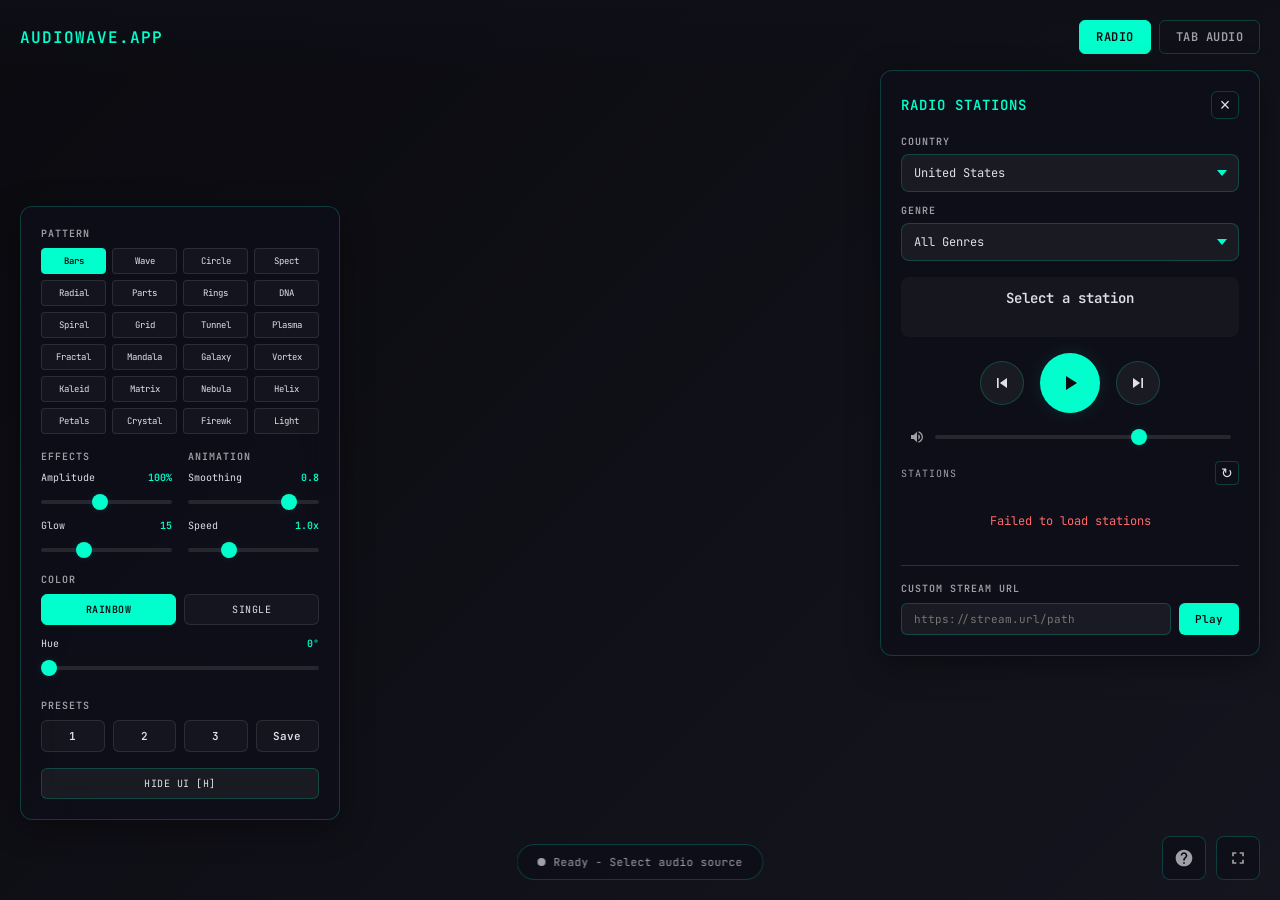
==== commit d791eb77: "Fix hide UI button and remove region/state selector - Fix hide UI button: stop event propagation so " ====
--- a/index.html
+++ b/index.html
@@ -47,14 +47,6 @@
                     <div class="styled-select">
                         <select id="country-select" aria-label="Select country">
                             <option value="US">United States</option>
-                        </select>
-                    </div>
-                </div>
-                <div class="selector-group">
-                    <label for="state-select">Region / State</label>
-                    <div class="styled-select">
-                        <select id="state-select" aria-label="Select region">
-                            <option value="">All Regions</option>
                         </select>
                     </div>
                 </div>
@@ -500,7 +492,10 @@
         }
 
         // UI visibility
-        hideUiBtn.addEventListener('click', () => document.body.classList.toggle('hide-ui'));
+        hideUiBtn.addEventListener('click', (e) => {
+            e.stopPropagation();
+            document.body.classList.add('hide-ui');
+        });
         controlPanel.addEventListener('click', (e) => {
             if (document.body.classList.contains('hide-ui')) {
                 document.body.classList.remove('hide-ui');
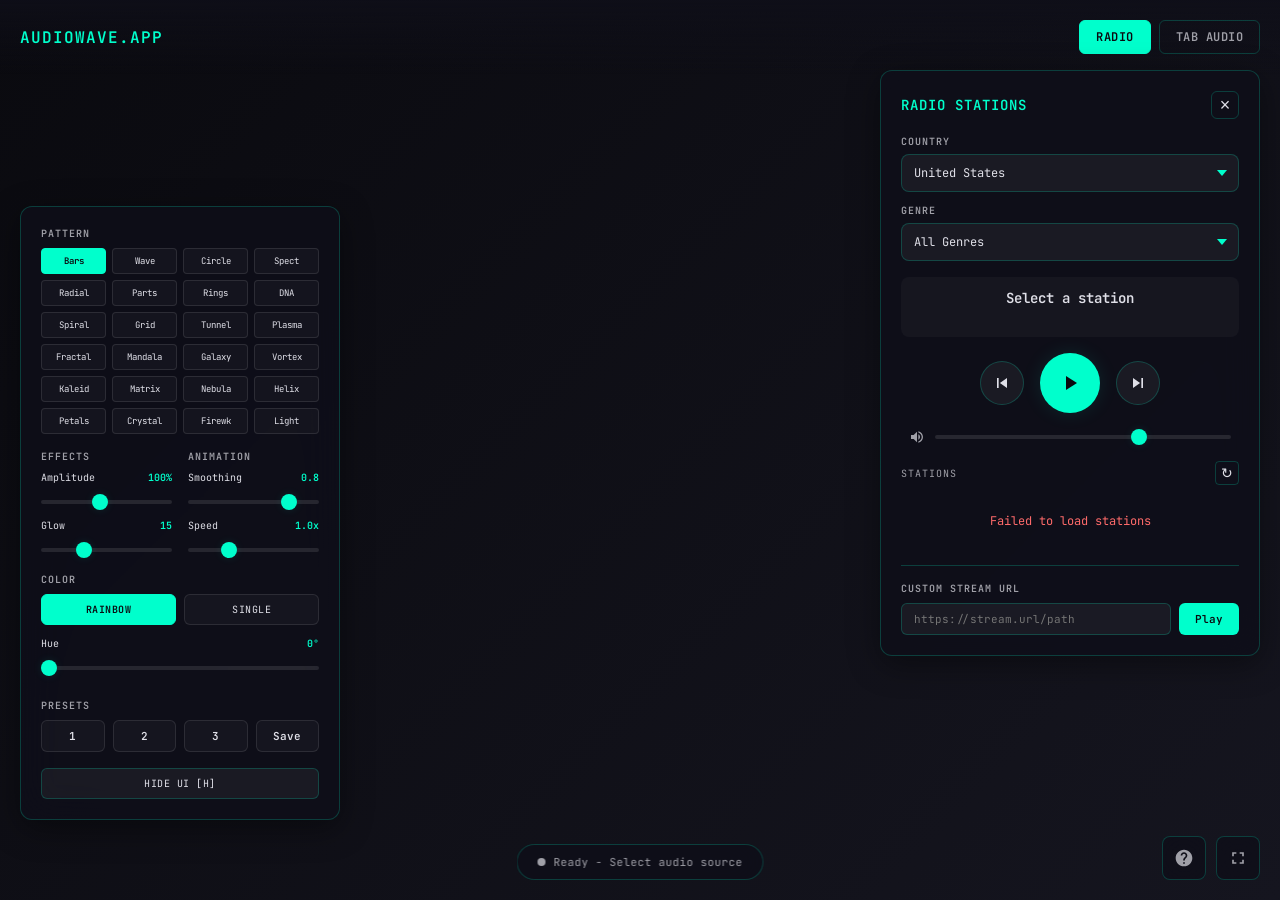
==== commit 483bddca: "Fix performance issues and add accessibility improvements - Fix cumulative scaling bug in canvas res" ====
--- a/index.html
+++ b/index.html
@@ -242,13 +242,16 @@
 
     <!-- Main Application Script -->
     <script>
+        // Check for reduced motion preference
+        const prefersReducedMotion = window.matchMedia('(prefers-reduced-motion: reduce)').matches;
+
         // Configuration
         const config = {
             pattern: 'bars',
             amplitude: 1,
-            glow: 15,
-            smoothing: 0.8,
-            speed: 1,
+            glow: prefersReducedMotion ? 5 : 15,
+            smoothing: prefersReducedMotion ? 0.95 : 0.8,
+            speed: prefersReducedMotion ? 0.3 : 1,
             colorMode: 'rainbow',
             hueShift: 0
         };
@@ -266,22 +269,33 @@
         let mediaStream = null;
         window.animationId = null;
 
-        // Canvas setup
+        // Canvas setup with optimization hints
         const canvas = document.getElementById('visualizer-canvas');
-        const ctx = canvas.getContext('2d');
+        const ctx = canvas.getContext('2d', {
+            alpha: false,           // No transparency needed, improves performance
+            desynchronized: true    // Reduce latency by bypassing compositor
+        });
         let width, height;
         let time = 0;
         let hue = 0;
 
+        let resizeTimeout;
         function resize() {
-            width = canvas.width = window.innerWidth * window.devicePixelRatio;
-            height = canvas.height = window.innerHeight * window.devicePixelRatio;
-            ctx.scale(window.devicePixelRatio, window.devicePixelRatio);
+            const dpr = window.devicePixelRatio || 1;
+            canvas.width = window.innerWidth * dpr;
+            canvas.height = window.innerHeight * dpr;
+            // Reset transform before scaling to prevent cumulative scaling
+            ctx.setTransform(1, 0, 0, 1, 0, 0);
+            ctx.scale(dpr, dpr);
             width = window.innerWidth;
             height = window.innerHeight;
         }
         resize();
-        window.addEventListener('resize', resize);
+        // Throttle resize handler to prevent performance issues
+        window.addEventListener('resize', () => {
+            clearTimeout(resizeTimeout);
+            resizeTimeout = setTimeout(resize, 100);
+        });
 
         // DOM elements
         const captureBtn = document.getElementById('capture-btn');
@@ -394,6 +408,16 @@
             if (mediaStream) {
                 mediaStream.getTracks().forEach(track => track.stop());
                 mediaStream = null;
+            }
+
+            // Clean up audio context resources to prevent memory leaks
+            if (audioContext && !window.radioModule?.radioState?.isPlaying) {
+                // Don't close if radio might still use it, just disconnect analyser
+                if (analyser) {
+                    try {
+                        analyser.disconnect();
+                    } catch (e) {}
+                }
             }
 
             captureBtn.classList.remove('active');
@@ -578,6 +602,34 @@
             }
         }
 
+        // Pattern lookup table (defined once for performance)
+        const patterns = {
+            bars: () => drawBars(),
+            wave: () => drawWave(),
+            circular: () => drawCircular(),
+            spectrum: () => drawSpectrum(),
+            radial: () => drawRadial(),
+            particles: () => drawParticles(),
+            rings: () => drawRings(),
+            dna: () => drawDNA(),
+            spiral: () => drawSpiral(),
+            grid: () => drawGrid(),
+            tunnel: () => drawTunnel(),
+            plasma: () => drawPlasma(),
+            fractal: () => drawFractal(),
+            mandala: () => drawMandala(),
+            galaxy: () => drawGalaxy(),
+            vortex: () => drawVortex(),
+            kaleidoscope: () => drawKaleidoscope(),
+            matrix: () => drawMatrix(),
+            nebula: () => drawNebula(),
+            helix: () => drawHelix(),
+            petals: () => drawPetals(),
+            crystals: () => drawCrystals(),
+            fireworks: () => drawFireworks(),
+            lightning: () => drawLightning()
+        };
+
         // Make visualize function global for radio module
         window.visualize = visualize;
 
@@ -597,35 +649,9 @@
             time += 0.016 * config.speed;
             hue = (hue + 0.5 * config.speed) % 360;
 
-            const patterns = {
-                bars: drawBars,
-                wave: drawWave,
-                circular: drawCircular,
-                spectrum: drawSpectrum,
-                radial: drawRadial,
-                particles: drawParticles,
-                rings: drawRings,
-                dna: drawDNA,
-                spiral: drawSpiral,
-                grid: drawGrid,
-                tunnel: drawTunnel,
-                plasma: drawPlasma,
-                fractal: drawFractal,
-                mandala: drawMandala,
-                galaxy: drawGalaxy,
-                vortex: drawVortex,
-                kaleidoscope: drawKaleidoscope,
-                matrix: drawMatrix,
-                nebula: drawNebula,
-                helix: drawHelix,
-                petals: drawPetals,
-                crystals: drawCrystals,
-                fireworks: drawFireworks,
-                lightning: drawLightning
-            };
-
-            if (patterns[config.pattern]) {
-                patterns[config.pattern]();
+            const patternFn = patterns[config.pattern];
+            if (patternFn) {
+                patternFn();
             }
         }
 
@@ -874,16 +900,22 @@
             ctx.fillRect(0, 0, width, height);
             const avgFreq = dataArray.reduce((a, b) => a + b, 0) / bufferLength;
             const intensity = (avgFreq / 255) * config.amplitude;
-            for (let y = 0; y < height; y += 8) {
-                for (let x = 0; x < width; x += 8) {
+            const cellSize = 12; // Increased from 8 for better performance
+            const lightness = 50 + intensity * 30;
+            const alpha = 0.3 + intensity * 0.5;
+            // Pre-calculate time-based sin for optimization
+            const sinTime = Math.sin(time);
+            const cosTime = Math.cos(time);
+            for (let y = 0; y < height; y += cellSize) {
+                const sinY = Math.sin(y * 0.01 + time);
+                for (let x = 0; x < width; x += cellSize) {
+                    // Simplified plasma calculation for better performance
                     const value1 = Math.sin(x * 0.01 + time);
-                    const value2 = Math.sin(y * 0.01 + time);
-                    const value3 = Math.sin((x + y) * 0.01 + time);
-                    const value4 = Math.sin(Math.sqrt(x * x + y * y) * 0.01 + time);
-                    const plasma = (value1 + value2 + value3 + value4) / 4;
-                    const colorValue = ((plasma + 1) / 2) * 360;
-                    ctx.fillStyle = `hsla(${(colorValue + hue) % 360}, 100%, ${50 + intensity * 30}%, ${0.3 + intensity * 0.5})`;
-                    ctx.fillRect(x, y, 8, 8);
+                    const value3 = Math.sin((x + y) * 0.008 + time);
+                    const plasma = (value1 + sinY + value3) / 3;
+                    const colorValue = ((plasma + 1) * 180 + hue) % 360;
+                    ctx.fillStyle = `hsla(${colorValue}, 100%, ${lightness}%, ${alpha})`;
+                    ctx.fillRect(x, y, cellSize, cellSize);
                 }
             }
         }
--- a/css/styles.css
+++ b/css/styles.css
@@ -1084,3 +1084,27 @@
         justify-content: center;
     }
 }
+
+/* Reduced motion accessibility support */
+@media (prefers-reduced-motion: reduce) {
+    *,
+    *::before,
+    *::after {
+        animation-duration: 0.01ms !important;
+        animation-iteration-count: 1 !important;
+        transition-duration: 0.01ms !important;
+    }
+
+    .refresh-btn.loading {
+        animation: none;
+    }
+
+    .status-indicator.active {
+        animation: none;
+    }
+
+    .radio-play-btn:hover,
+    body.hide-ui #control-panel:hover {
+        transform: none;
+    }
+}
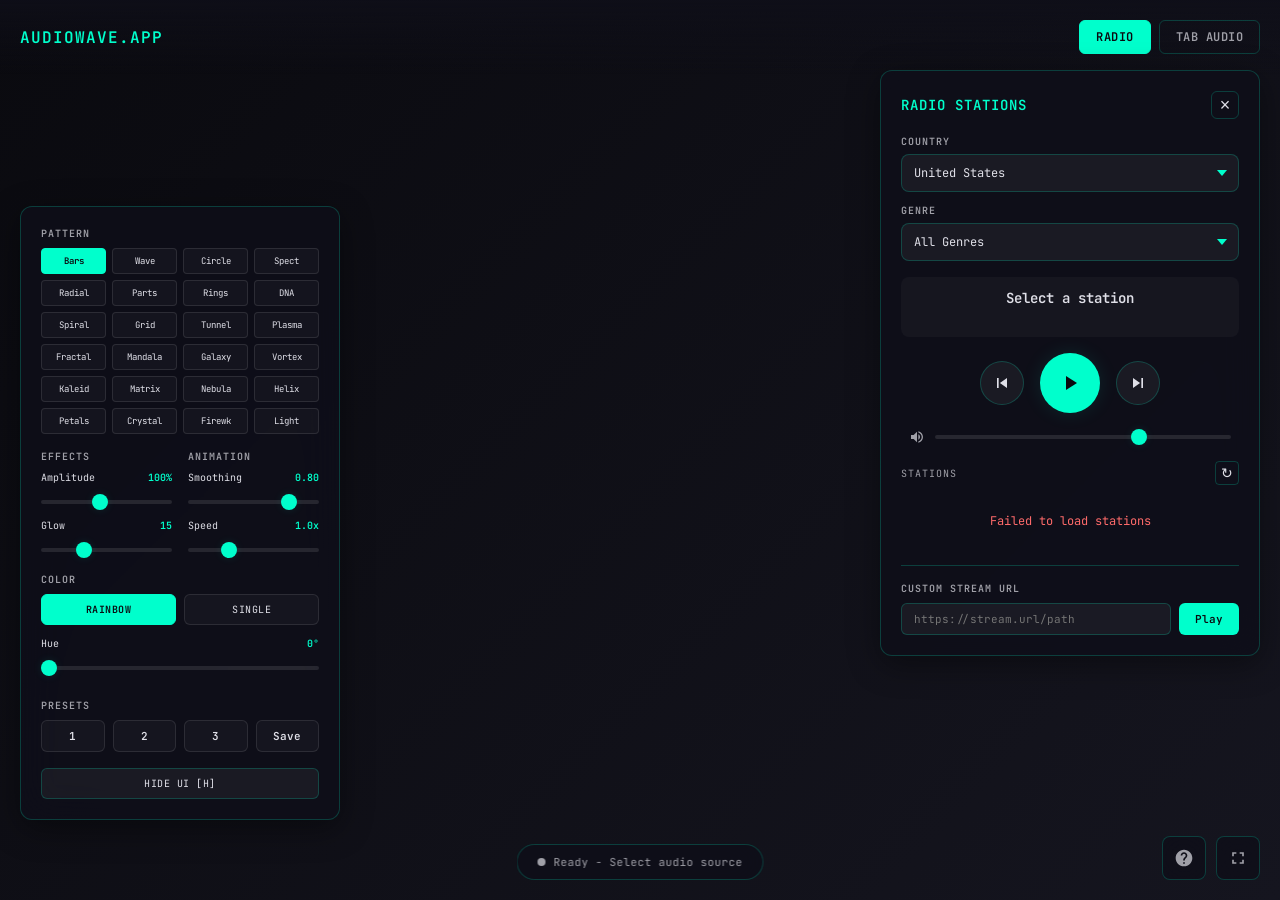
==== commit c0125483: "Add SEO, AdSense ad units, settings persistence, and favicon - Add OG tags, Twitter cards, structure" ====
--- a/index.html
+++ b/index.html
@@ -3,9 +3,39 @@
 <head>
     <meta charset="UTF-8">
     <meta name="viewport" content="width=device-width, initial-scale=1.0">
-    <meta name="description" content="Real-time audio visualizer with classic Windows Media Player effects. Visualize music from any browser tab with customizable patterns, colors, and effects.">
-    <meta name="keywords" content="audio visualizer, music visualizer, spectrum analyzer, waveform, audio reactive">
-    <title>AUDIOWAVE.APP</title>
+    <meta name="description" content="Free real-time audio visualizer with 24 stunning patterns. Stream internet radio from 50+ countries or visualize any browser tab audio. Customizable colors, effects, and presets. No signup required.">
+    <meta name="keywords" content="audio visualizer, music visualizer, spectrum analyzer, waveform, audio reactive, internet radio, free visualizer">
+    <title>AudioWave.app — Free Online Audio Visualizer & Radio</title>
+    <link rel="icon" type="image/svg+xml" href="favicon.svg">
+    <link rel="canonical" href="https://audiowave.app/">
+
+    <!-- Open Graph -->
+    <meta property="og:type" content="website">
+    <meta property="og:url" content="https://audiowave.app/">
+    <meta property="og:title" content="AudioWave.app — Free Online Audio Visualizer & Radio">
+    <meta property="og:description" content="Real-time audio visualizer with 24 stunning patterns. Stream internet radio from 50+ countries or visualize any browser tab audio. Free, no signup required.">
+    <meta property="og:site_name" content="AudioWave.app">
+
+    <!-- Twitter Card -->
+    <meta name="twitter:card" content="summary">
+    <meta name="twitter:title" content="AudioWave.app — Free Audio Visualizer & Radio">
+    <meta name="twitter:description" content="Real-time audio visualizer with 24 stunning patterns. Stream radio from 50+ countries or visualize any browser tab audio.">
+
+    <!-- Structured Data -->
+    <script type="application/ld+json">
+    {
+        "@context": "https://schema.org",
+        "@type": "WebApplication",
+        "name": "AudioWave.app",
+        "url": "https://audiowave.app",
+        "description": "Real-time audio visualizer with 24 stunning patterns. Stream internet radio from 50+ countries or visualize any browser tab audio.",
+        "applicationCategory": "MultimediaApplication",
+        "operatingSystem": "Any",
+        "offers": { "@type": "Offer", "price": "0", "priceCurrency": "USD" },
+        "browserRequirements": "Requires a modern browser with Web Audio API support"
+    }
+    </script>
+
     <link rel="preconnect" href="https://fonts.googleapis.com">
     <link rel="preconnect" href="https://fonts.gstatic.com" crossorigin>
     <link href="https://fonts.googleapis.com/css2?family=JetBrains+Mono:wght@400;600&display=swap" rel="stylesheet">
@@ -18,6 +48,9 @@
         gtag('js', new Date());
         gtag('config', 'G-GFSBB21QCB');
     </script>
+    <!-- Google AdSense -->
+    <script async src="https://pagead2.googlesyndication.com/pagead/js/adsbygoogle.js?client=ca-pub-2337547089019763"
+        crossorigin="anonymous"></script>
 </head>
 <body>
     <div id="canvas-container">
@@ -222,6 +255,16 @@
                 <p><strong>Radio:</strong> Browse stations by country, region, or genre. Click a station to start playing.</p>
                 <p><strong>Tab Audio:</strong> Capture audio from any browser tab (desktop only). Select the tab playing audio when prompted.</p>
             </div>
+            <!-- AdSense: In-Help Ad -->
+            <div style="margin:16px 0;">
+                <ins class="adsbygoogle"
+                    style="display:block"
+                    data-ad-client="ca-pub-2337547089019763"
+                    data-ad-slot="auto"
+                    data-ad-format="fluid"
+                    data-full-width-responsive="true"></ins>
+            </div>
+
             <div class="help-section">
                 <h3>Keyboard Shortcuts</h3>
                 <div class="shortcut-grid">
@@ -237,6 +280,16 @@
         </div>
     </div>
 
+    <!-- AdSense: Bottom Anchor Ad -->
+    <div id="ad-container" style="position:fixed;bottom:0;left:0;right:0;z-index:50;text-align:center;pointer-events:all;">
+        <ins class="adsbygoogle"
+            style="display:block"
+            data-ad-client="ca-pub-2337547089019763"
+            data-ad-slot="auto"
+            data-ad-format="anchor"
+            data-full-width-responsive="true"></ins>
+    </div>
+
     <!-- Radio Module -->
     <script src="js/radio.js"></script>
 
@@ -255,6 +308,23 @@
             colorMode: 'rainbow',
             hueShift: 0
         };
+
+        // Restore saved settings
+        try {
+            const saved = JSON.parse(localStorage.getItem('audiowave-config'));
+            if (saved) Object.assign(config, saved);
+        } catch (e) {}
+
+        // Auto-save settings on change (debounced)
+        let saveTimeout;
+        function saveConfig() {
+            clearTimeout(saveTimeout);
+            saveTimeout = setTimeout(() => {
+                try {
+                    localStorage.setItem('audiowave-config', JSON.stringify(config));
+                } catch (e) {}
+            }, 500);
+        }
 
         // Make config global for radio module
         window.config = config;
@@ -437,6 +507,7 @@
                 patternBtns.forEach(b => b.classList.remove('active'));
                 btn.classList.add('active');
                 config.pattern = btn.dataset.pattern;
+                saveConfig();
             });
         });
 
@@ -446,16 +517,17 @@
                 colorModeBtns.forEach(b => b.classList.remove('active'));
                 btn.classList.add('active');
                 config.colorMode = btn.dataset.mode;
+                saveConfig();
             });
         });
 
         // Sliders
         const sliders = {
-            'amplitude': (v) => { config.amplitude = v; document.getElementById('amplitude-value').textContent = Math.round(v * 100) + '%'; },
-            'glow': (v) => { config.glow = v; document.getElementById('glow-value').textContent = v; },
-            'smoothing': (v) => { config.smoothing = v; if (analyser) analyser.smoothingTimeConstant = v; document.getElementById('smoothing-value').textContent = v.toFixed(2); },
-            'speed': (v) => { config.speed = v; document.getElementById('speed-value').textContent = v.toFixed(1) + 'x'; },
-            'hue-shift': (v) => { config.hueShift = v; document.getElementById('hue-value').textContent = v + '°'; }
+            'amplitude': (v) => { config.amplitude = v; document.getElementById('amplitude-value').textContent = Math.round(v * 100) + '%'; saveConfig(); },
+            'glow': (v) => { config.glow = v; document.getElementById('glow-value').textContent = v; saveConfig(); },
+            'smoothing': (v) => { config.smoothing = v; if (analyser) analyser.smoothingTimeConstant = v; document.getElementById('smoothing-value').textContent = v.toFixed(2); saveConfig(); },
+            'speed': (v) => { config.speed = v; document.getElementById('speed-value').textContent = v.toFixed(1) + 'x'; saveConfig(); },
+            'hue-shift': (v) => { config.hueShift = v; document.getElementById('hue-value').textContent = v + '°'; saveConfig(); }
         };
 
         Object.keys(sliders).forEach(id => {
@@ -582,6 +654,9 @@
                     }
             }
         });
+
+        // Restore UI from saved config
+        updateUIFromConfig();
 
         // Initialize radio panel - open by default
         radioPanel.classList.add('visible');
@@ -1263,6 +1338,12 @@
         if (window.radioModule) {
             window.radioModule.init();
         }
+
+        // Initialize AdSense ad units
+        try {
+            (adsbygoogle = window.adsbygoogle || []).push({});
+            (adsbygoogle = window.adsbygoogle || []).push({});
+        } catch (e) {}
     </script>
 </body>
 </html>
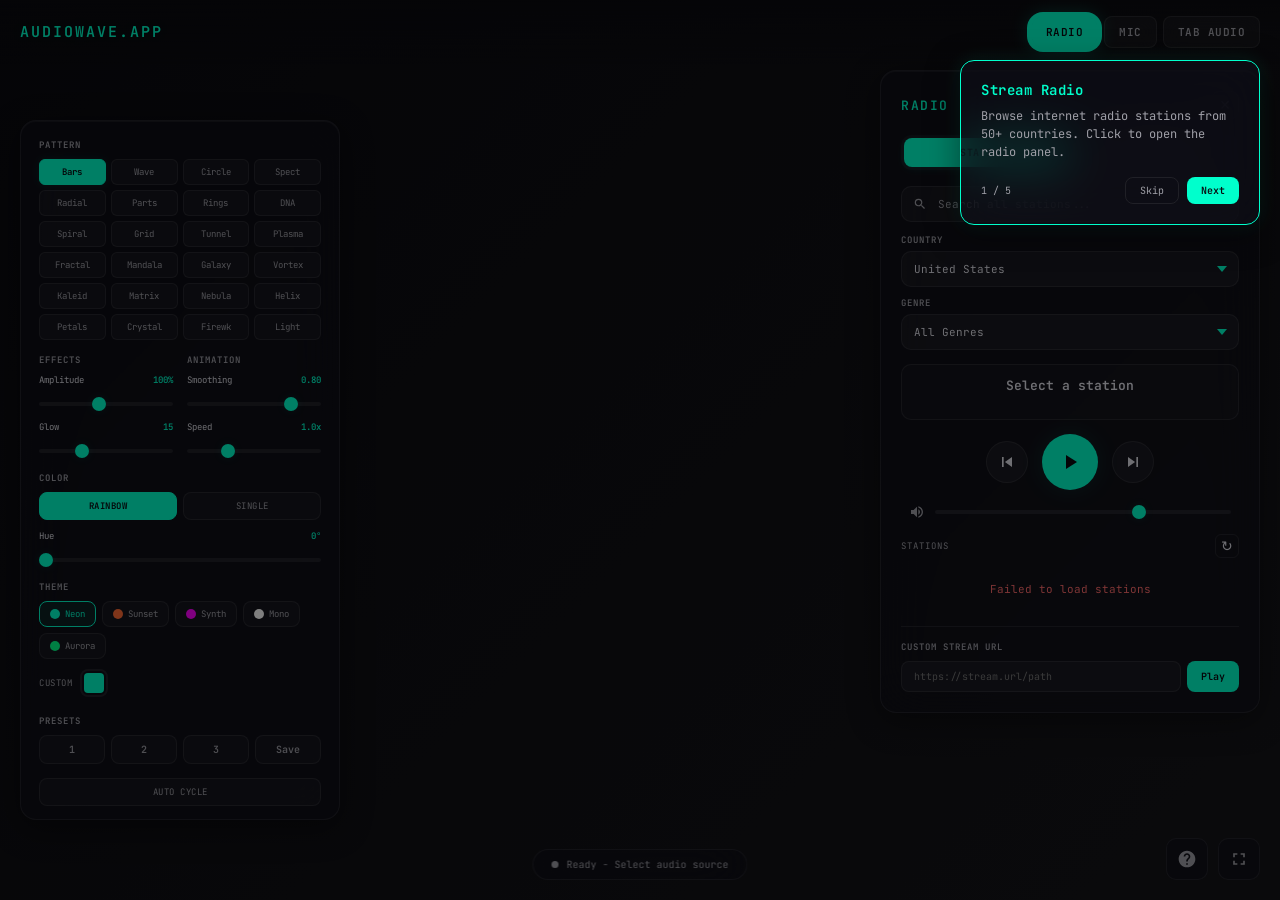
==== commit d002693d: "Major rewrite: modular architecture, glassmorphism UI, mic input, themes, favorites - Extract inline" ====
--- a/index.html
+++ b/index.html
@@ -3,8 +3,8 @@
 <head>
     <meta charset="UTF-8">
     <meta name="viewport" content="width=device-width, initial-scale=1.0">
-    <meta name="description" content="Free real-time audio visualizer with 24 stunning patterns. Stream internet radio from 50+ countries or visualize any browser tab audio. Customizable colors, effects, and presets. No signup required.">
-    <meta name="keywords" content="audio visualizer, music visualizer, spectrum analyzer, waveform, audio reactive, internet radio, free visualizer">
+    <meta name="description" content="Free real-time audio visualizer with 24 stunning patterns. Stream internet radio from 50+ countries, use your microphone, or visualize any browser tab audio. Customizable themes, colors, effects, and presets. No signup required.">
+    <meta name="keywords" content="audio visualizer, music visualizer, spectrum analyzer, waveform, audio reactive, internet radio, free visualizer, microphone visualizer">
     <title>AudioWave.app — Free Online Audio Visualizer & Radio</title>
     <link rel="icon" type="image/svg+xml" href="favicon.svg">
     <link rel="canonical" href="https://audiowave.app/">
@@ -13,7 +13,7 @@
     <meta property="og:type" content="website">
     <meta property="og:url" content="https://audiowave.app/">
     <meta property="og:title" content="AudioWave.app — Free Online Audio Visualizer & Radio">
-    <meta property="og:description" content="Real-time audio visualizer with 24 stunning patterns. Stream internet radio from 50+ countries or visualize any browser tab audio. Free, no signup required.">
+    <meta property="og:description" content="Real-time audio visualizer with 24 stunning patterns. Stream internet radio from 50+ countries, use your microphone, or visualize any browser tab audio. Free, no signup required.">
     <meta property="og:site_name" content="AudioWave.app">
 
     <!-- Twitter Card -->
@@ -28,7 +28,7 @@
         "@type": "WebApplication",
         "name": "AudioWave.app",
         "url": "https://audiowave.app",
-        "description": "Real-time audio visualizer with 24 stunning patterns. Stream internet radio from 50+ countries or visualize any browser tab audio.",
+        "description": "Real-time audio visualizer with 24 stunning patterns. Stream internet radio from 50+ countries, use your microphone, or visualize any browser tab audio.",
         "applicationCategory": "MultimediaApplication",
         "operatingSystem": "Any",
         "offers": { "@type": "Offer", "price": "0", "priceCurrency": "USD" },
@@ -38,7 +38,6 @@
 
     <link rel="preconnect" href="https://fonts.googleapis.com">
     <link rel="preconnect" href="https://fonts.gstatic.com" crossorigin>
-    <link href="https://fonts.googleapis.com/css2?family=JetBrains+Mono:wght@400;600&display=swap" rel="stylesheet">
     <link rel="stylesheet" href="css/styles.css">
     <!-- Google tag (gtag.js) -->
     <script async src="https://www.googletagmanager.com/gtag/js?id=G-GFSBB21QCB"></script>
@@ -62,80 +61,126 @@
             <div class="logo" aria-label="AudioWave App">AUDIOWAVE.APP</div>
             <div class="audio-source-buttons">
                 <button id="radio-btn" aria-label="Open radio tuner" class="source-btn active">Radio</button>
+                <button id="mic-btn" aria-label="Use microphone" class="source-btn">Mic</button>
                 <button id="capture-btn" aria-label="Start audio capture" aria-pressed="false" class="source-btn">Tab Audio</button>
+            </div>
+        </div>
+
+        <!-- Now Playing Bar -->
+        <div id="now-playing" role="status" aria-live="polite">
+            <div class="np-visualizer">
+                <div class="np-bar"></div>
+                <div class="np-bar"></div>
+                <div class="np-bar"></div>
+                <div class="np-bar"></div>
+            </div>
+            <div class="np-info">
+                <span id="np-name">Not Playing</span>
+                <span id="np-genre"></span>
+            </div>
+            <div class="np-controls">
+                <button class="np-btn" id="np-prev" aria-label="Previous">
+                    <svg width="12" height="12" viewBox="0 0 24 24" fill="currentColor"><path d="M6 6h2v12H6zm3.5 6l8.5 6V6z"/></svg>
+                </button>
+                <button class="np-btn" id="np-play" aria-label="Play/Pause">
+                    <svg width="12" height="12" viewBox="0 0 24 24" fill="currentColor"><path d="M8 5v14l11-7z"/></svg>
+                </button>
+                <button class="np-btn" id="np-next" aria-label="Next">
+                    <svg width="12" height="12" viewBox="0 0 24 24" fill="currentColor"><path d="M6 18l8.5-6L6 6v12zM16 6v12h2V6h-2z"/></svg>
+                </button>
             </div>
         </div>
 
         <!-- Radio Tuner Panel -->
         <div id="radio-panel" class="radio-panel visible">
             <div class="radio-header">
-                <span class="radio-title">Radio Stations</span>
+                <span class="radio-title">Radio</span>
                 <button id="radio-close" class="radio-close" aria-label="Close radio">&times;</button>
             </div>
 
-            <!-- Location Selectors -->
-            <div class="location-selectors">
-                <div class="selector-group">
-                    <label for="country-select">Country</label>
-                    <div class="styled-select">
-                        <select id="country-select" aria-label="Select country">
-                            <option value="US">United States</option>
-                        </select>
-                    </div>
-                </div>
-                <div class="selector-group">
-                    <label for="genre-select">Genre</label>
-                    <div class="styled-select">
-                        <select id="genre-select" aria-label="Select genre">
-                            <option value="">All Genres</option>
-                        </select>
-                    </div>
-                </div>
-            </div>
-
-            <div class="station-info">
-                <div id="station-name">Select a station</div>
-                <div id="station-genre"></div>
-            </div>
-
-            <div class="radio-controls">
-                <button id="prev-station" class="radio-nav-btn" aria-label="Previous station">
-                    <svg width="20" height="20" viewBox="0 0 24 24" fill="currentColor"><path d="M6 6h2v12H6zm3.5 6l8.5 6V6z"/></svg>
-                </button>
-                <button id="play-radio" class="radio-play-btn" aria-label="Play radio">
-                    <svg id="play-icon" width="24" height="24" viewBox="0 0 24 24" fill="currentColor"><path d="M8 5v14l11-7z"/></svg>
-                    <svg id="pause-icon" width="24" height="24" viewBox="0 0 24 24" fill="currentColor" style="display:none;"><path d="M6 19h4V5H6v14zm8-14v14h4V5h-4z"/></svg>
-                </button>
-                <button id="next-station" class="radio-nav-btn" aria-label="Next station">
-                    <svg width="20" height="20" viewBox="0 0 24 24" fill="currentColor"><path d="M6 18l8.5-6L6 6v12zM16 6v12h2V6h-2z"/></svg>
-                </button>
-            </div>
-
-            <div class="radio-volume">
-                <svg width="16" height="16" viewBox="0 0 24 24" fill="currentColor"><path d="M3 9v6h4l5 5V4L7 9H3zm13.5 3c0-1.77-1.02-3.29-2.5-4.03v8.05c1.48-.73 2.5-2.25 2.5-4.02zM14 3.23v2.06c2.89.86 5 3.54 5 6.71s-2.11 5.85-5 6.71v2.06c4.01-.91 7-4.49 7-8.77s-2.99-7.86-7-8.77z"/></svg>
-                <input type="range" id="radio-volume" min="0" max="1" step="0.05" value="0.7" aria-label="Volume">
-            </div>
-
-            <div class="station-list-section">
-                <div class="station-list-header">
-                    <span id="station-list-title">Stations</span>
-                    <button id="refresh-stations" class="refresh-btn" aria-label="Refresh stations">↻</button>
-                </div>
-                <div id="station-list" class="station-list"></div>
-            </div>
-
-            <div class="custom-url-section">
-                <div class="control-label">Custom Stream URL</div>
-                <div class="custom-url-input">
-                    <input type="text" id="custom-url" placeholder="https://stream.url/path" aria-label="Custom stream URL">
-                    <button id="play-custom">Play</button>
-                </div>
+            <!-- Tabs: Stations | Favorites -->
+            <div class="radio-tabs">
+                <button class="radio-tab active" data-tab="stations">Stations</button>
+                <button class="radio-tab" data-tab="favorites">Favorites</button>
+            </div>
+
+            <!-- Stations Tab Content -->
+            <div id="stations-tab-content">
+                <!-- Station Search -->
+                <div class="station-search">
+                    <svg class="search-icon" width="14" height="14" viewBox="0 0 24 24" fill="currentColor"><path d="M15.5 14h-.79l-.28-.27A6.471 6.471 0 0016 9.5 6.5 6.5 0 109.5 16c1.61 0 3.09-.59 4.23-1.57l.27.28v.79l5 4.99L20.49 19l-4.99-5zm-6 0C7.01 14 5 11.99 5 9.5S7.01 5 9.5 5 14 7.01 14 9.5 11.99 14 9.5 14z"/></svg>
+                    <input type="text" id="station-search" placeholder="Search all stations..." aria-label="Search stations">
+                </div>
+
+                <!-- Location Selectors -->
+                <div class="location-selectors">
+                    <div class="selector-group">
+                        <label for="country-select">Country</label>
+                        <div class="styled-select">
+                            <select id="country-select" aria-label="Select country">
+                                <option value="US">United States</option>
+                            </select>
+                        </div>
+                    </div>
+                    <div class="selector-group">
+                        <label for="genre-select">Genre</label>
+                        <div class="styled-select">
+                            <select id="genre-select" aria-label="Select genre">
+                                <option value="">All Genres</option>
+                            </select>
+                        </div>
+                    </div>
+                </div>
+
+                <div class="station-info">
+                    <div id="station-name">Select a station</div>
+                    <div id="station-genre"></div>
+                </div>
+
+                <div class="radio-controls">
+                    <button id="prev-station" class="radio-nav-btn" aria-label="Previous station">
+                        <svg width="20" height="20" viewBox="0 0 24 24" fill="currentColor"><path d="M6 6h2v12H6zm3.5 6l8.5 6V6z"/></svg>
+                    </button>
+                    <button id="play-radio" class="radio-play-btn" aria-label="Play radio">
+                        <svg id="play-icon" width="24" height="24" viewBox="0 0 24 24" fill="currentColor"><path d="M8 5v14l11-7z"/></svg>
+                        <svg id="pause-icon" width="24" height="24" viewBox="0 0 24 24" fill="currentColor" style="display:none;"><path d="M6 19h4V5H6v14zm8-14v14h4V5h-4z"/></svg>
+                    </button>
+                    <button id="next-station" class="radio-nav-btn" aria-label="Next station">
+                        <svg width="20" height="20" viewBox="0 0 24 24" fill="currentColor"><path d="M6 18l8.5-6L6 6v12zM16 6v12h2V6h-2z"/></svg>
+                    </button>
+                </div>
+
+                <div class="radio-volume">
+                    <svg width="16" height="16" viewBox="0 0 24 24" fill="currentColor"><path d="M3 9v6h4l5 5V4L7 9H3zm13.5 3c0-1.77-1.02-3.29-2.5-4.03v8.05c1.48-.73 2.5-2.25 2.5-4.02zM14 3.23v2.06c2.89.86 5 3.54 5 6.71s-2.11 5.85-5 6.71v2.06c4.01-.91 7-4.49 7-8.77s-2.99-7.86-7-8.77z"/></svg>
+                    <input type="range" id="radio-volume" min="0" max="1" step="0.05" value="0.7" aria-label="Volume">
+                </div>
+
+                <div class="station-list-section">
+                    <div class="station-list-header">
+                        <span id="station-list-title">Stations</span>
+                        <button id="refresh-stations" class="refresh-btn" aria-label="Refresh stations">&#x21BB;</button>
+                    </div>
+                    <div id="station-list" class="station-list"></div>
+                </div>
+
+                <div class="custom-url-section">
+                    <div class="control-label">Custom Stream URL</div>
+                    <div class="custom-url-input">
+                        <input type="text" id="custom-url" placeholder="https://stream.url/path" aria-label="Custom stream URL">
+                        <button id="play-custom">Play</button>
+                    </div>
+                </div>
+            </div>
+
+            <!-- Favorites Tab Content -->
+            <div id="favorites-tab-content" style="display:none;">
+                <div id="favorites-list"></div>
             </div>
         </div>
 
         <!-- Control Panel -->
         <div id="control-panel" role="region" aria-label="Visualization controls">
-            <div class="panel-icon" aria-hidden="true">⚙</div>
+            <div class="panel-icon" aria-hidden="true">&#9881;</div>
 
             <div class="control-section patterns">
                 <div class="control-label">Pattern</div>
@@ -212,9 +257,35 @@
                 <div class="slider-container">
                     <div class="slider-header">
                         <span class="slider-label">Hue</span>
-                        <span class="slider-value" id="hue-value">0°</span>
+                        <span class="slider-value" id="hue-value">0&deg;</span>
                     </div>
                     <input type="range" id="hue-shift" min="0" max="360" step="1" value="0" aria-label="Color hue">
+                </div>
+            </div>
+
+            <!-- Theme Section -->
+            <div class="control-section full-width" id="theme-section">
+                <div class="control-label">Theme</div>
+                <div class="theme-grid">
+                    <button class="theme-btn active" data-theme="neon">
+                        <span class="theme-dot" style="background:#00ffcc"></span>Neon
+                    </button>
+                    <button class="theme-btn" data-theme="sunset">
+                        <span class="theme-dot" style="background:#ff6b35"></span>Sunset
+                    </button>
+                    <button class="theme-btn" data-theme="synthwave">
+                        <span class="theme-dot" style="background:#ff00ff"></span>Synth
+                    </button>
+                    <button class="theme-btn" data-theme="mono">
+                        <span class="theme-dot" style="background:#ffffff"></span>Mono
+                    </button>
+                    <button class="theme-btn" data-theme="aurora">
+                        <span class="theme-dot" style="background:#00ff88"></span>Aurora
+                    </button>
+                </div>
+                <div class="accent-picker-row">
+                    <label for="accent-color">Custom</label>
+                    <input type="color" id="accent-color" value="#00ffcc" aria-label="Custom accent color">
                 </div>
             </div>
 
@@ -228,6 +299,10 @@
                 </div>
             </div>
 
+            <div class="auto-cycle-row">
+                <button id="auto-cycle-btn" aria-label="Auto-cycle patterns">Auto Cycle</button>
+            </div>
+
             <button class="hide-ui-btn" id="hide-ui" aria-label="Hide interface">Hide UI [H]</button>
         </div>
 
@@ -252,11 +327,12 @@
             <h2>AudioWave.app</h2>
             <div class="help-section">
                 <h3>Getting Started</h3>
-                <p><strong>Radio:</strong> Browse stations by country, region, or genre. Click a station to start playing.</p>
+                <p><strong>Radio:</strong> Browse stations by country, genre, or search by name. Click a station to start playing. Heart stations to save them as favorites.</p>
+                <p><strong>Microphone:</strong> Tap the Mic button to visualize live audio from your microphone. Works on mobile and desktop.</p>
                 <p><strong>Tab Audio:</strong> Capture audio from any browser tab (desktop only). Select the tab playing audio when prompted.</p>
             </div>
             <!-- AdSense: In-Help Ad -->
-            <div style="margin:16px 0;">
+            <div style="margin:14px 0;">
                 <ins class="adsbygoogle"
                     style="display:block"
                     data-ad-client="ca-pub-2337547089019763"
@@ -271,11 +347,21 @@
                     <div class="shortcut"><kbd>H</kbd><span>Toggle UI visibility</span></div>
                     <div class="shortcut"><kbd>F</kbd><span>Toggle fullscreen</span></div>
                     <div class="shortcut"><kbd>Space</kbd><span>Play / Pause radio</span></div>
-                    <div class="shortcut"><kbd>←</kbd><span>Previous station</span></div>
-                    <div class="shortcut"><kbd>→</kbd><span>Next station</span></div>
+                    <div class="shortcut"><kbd>M</kbd><span>Toggle microphone</span></div>
+                    <div class="shortcut"><kbd>&larr;</kbd><span>Previous station</span></div>
+                    <div class="shortcut"><kbd>&rarr;</kbd><span>Next station</span></div>
                     <div class="shortcut"><kbd>1-9</kbd><span>Switch patterns</span></div>
                     <div class="shortcut"><kbd>?</kbd><span>Toggle this help</span></div>
                 </div>
+            </div>
+
+            <div class="help-section">
+                <h3>Mobile</h3>
+                <p>Swipe left/right on the visualization to cycle through patterns.</p>
+            </div>
+
+            <div class="help-section">
+                <button class="restart-tour-btn" id="restart-tour">Restart Welcome Tour</button>
             </div>
         </div>
     </div>
@@ -290,1060 +376,27 @@
             data-full-width-responsive="true"></ins>
     </div>
 
-    <!-- Radio Module -->
+    <!-- Modules -->
+    <script src="js/patterns.js"></script>
+    <script src="js/themes.js"></script>
     <script src="js/radio.js"></script>
-
-    <!-- Main Application Script -->
+    <script src="js/mic.js"></script>
+    <script src="js/favorites.js"></script>
+    <script src="js/gestures.js"></script>
+    <script src="js/onboarding.js"></script>
+
+    <!-- Main Application -->
+    <script src="js/app.js"></script>
+
+    <!-- Restart tour button handler -->
     <script>
-        // Check for reduced motion preference
-        const prefersReducedMotion = window.matchMedia('(prefers-reduced-motion: reduce)').matches;
-
-        // Configuration
-        const config = {
-            pattern: 'bars',
-            amplitude: 1,
-            glow: prefersReducedMotion ? 5 : 15,
-            smoothing: prefersReducedMotion ? 0.95 : 0.8,
-            speed: prefersReducedMotion ? 0.3 : 1,
-            colorMode: 'rainbow',
-            hueShift: 0
-        };
-
-        // Restore saved settings
-        try {
-            const saved = JSON.parse(localStorage.getItem('audiowave-config'));
-            if (saved) Object.assign(config, saved);
-        } catch (e) {}
-
-        // Auto-save settings on change (debounced)
-        let saveTimeout;
-        function saveConfig() {
-            clearTimeout(saveTimeout);
-            saveTimeout = setTimeout(() => {
-                try {
-                    localStorage.setItem('audiowave-config', JSON.stringify(config));
-                } catch (e) {}
-            }, 500);
-        }
-
-        // Make config global for radio module
-        window.config = config;
-
-        // Browser support detection
-        const browserSupport = {
-            getDisplayMedia: !!(navigator.mediaDevices && navigator.mediaDevices.getDisplayMedia)
-        };
-
-        // Audio variables (global for radio module access)
-        let audioContext, analyser, dataArray, bufferLength;
-        let mediaStream = null;
-        window.animationId = null;
-
-        // Canvas setup with optimization hints
-        const canvas = document.getElementById('visualizer-canvas');
-        const ctx = canvas.getContext('2d', {
-            alpha: false,           // No transparency needed, improves performance
-            desynchronized: true    // Reduce latency by bypassing compositor
-        });
-        let width, height;
-        let time = 0;
-        let hue = 0;
-
-        let resizeTimeout;
-        function resize() {
-            const dpr = window.devicePixelRatio || 1;
-            canvas.width = window.innerWidth * dpr;
-            canvas.height = window.innerHeight * dpr;
-            // Reset transform before scaling to prevent cumulative scaling
-            ctx.setTransform(1, 0, 0, 1, 0, 0);
-            ctx.scale(dpr, dpr);
-            width = window.innerWidth;
-            height = window.innerHeight;
-        }
-        resize();
-        // Throttle resize handler to prevent performance issues
-        window.addEventListener('resize', () => {
-            clearTimeout(resizeTimeout);
-            resizeTimeout = setTimeout(resize, 100);
-        });
-
-        // DOM elements
-        const captureBtn = document.getElementById('capture-btn');
-        const radioBtn = document.getElementById('radio-btn');
-        const radioPanel = document.getElementById('radio-panel');
-        const radioClose = document.getElementById('radio-close');
-        const helpToggle = document.getElementById('help-toggle');
-        const helpOverlay = document.getElementById('help-overlay');
-        const helpClose = document.getElementById('help-close');
-        const fullscreenToggle = document.getElementById('fullscreen-toggle');
-        const hideUiBtn = document.getElementById('hide-ui');
-        const controlPanel = document.getElementById('control-panel');
-        const patternBtns = document.querySelectorAll('.pattern-btn');
-        const colorModeBtns = document.querySelectorAll('.color-mode-btn');
-        const presetBtns = document.querySelectorAll('.preset-btn');
-
-        // Radio panel toggle
-        radioBtn.addEventListener('click', () => {
-            const isActive = radioBtn.classList.contains('active');
-            if (isActive) {
-                radioPanel.classList.remove('visible');
-                radioBtn.classList.remove('active');
-            } else {
-                radioPanel.classList.add('visible');
-                radioBtn.classList.add('active');
+        document.getElementById('restart-tour')?.addEventListener('click', () => {
+            if (window.AudioWaveOnboarding) {
+                window.AudioWaveOnboarding.reset();
+                document.getElementById('help-overlay').classList.remove('visible');
+                setTimeout(() => window.AudioWaveOnboarding.start(), 300);
             }
         });
-
-        radioClose.addEventListener('click', () => {
-            radioPanel.classList.remove('visible');
-            radioBtn.classList.remove('active');
-        });
-
-        // Tab Audio capture
-        captureBtn.addEventListener('click', async () => {
-            if (mediaStream) {
-                stopCapture();
-                return;
-            }
-
-            if (!browserSupport.getDisplayMedia) {
-                document.getElementById('status-text').textContent = 'Tab audio not supported in this browser';
-                return;
-            }
-
-            try {
-                // Stop radio if playing
-                if (window.radioModule) {
-                    window.radioModule.stopRadio();
-                }
-
-                mediaStream = await navigator.mediaDevices.getDisplayMedia({
-                    video: true,
-                    audio: true
-                });
-
-                const audioTrack = mediaStream.getAudioTracks()[0];
-                if (!audioTrack) {
-                    throw new Error('No audio track - select a tab with audio');
-                }
-
-                // Stop video track
-                mediaStream.getVideoTracks().forEach(track => track.stop());
-
-                // Create audio context
-                audioContext = new (window.AudioContext || window.webkitAudioContext)();
-                const source = audioContext.createMediaStreamSource(new MediaStream([audioTrack]));
-
-                analyser = audioContext.createAnalyser();
-                analyser.fftSize = 2048;
-                analyser.smoothingTimeConstant = config.smoothing;
-
-                source.connect(analyser);
-                bufferLength = analyser.frequencyBinCount;
-                dataArray = new Uint8Array(bufferLength);
-
-                // Make available globally
-                window.audioContext = audioContext;
-                window.analyser = analyser;
-                window.bufferLength = bufferLength;
-                window.dataArray = dataArray;
-
-                captureBtn.classList.add('active');
-                captureBtn.textContent = 'Stop';
-                document.getElementById('status-indicator').classList.add('active');
-                document.getElementById('status-text').textContent = 'Capturing tab audio';
-
-                radioPanel.classList.remove('visible');
-                radioBtn.classList.remove('active');
-
-                visualize();
-
-                audioTrack.onended = stopCapture;
-
-            } catch (error) {
-                console.error('Capture failed:', error);
-                // Clean up any partial state
-                if (mediaStream) {
-                    mediaStream.getTracks().forEach(track => track.stop());
-                    mediaStream = null;
-                }
-                captureBtn.classList.remove('active');
-                captureBtn.textContent = 'Tab Audio';
-                document.getElementById('status-indicator').classList.remove('active');
-                document.getElementById('status-text').textContent = error.message || 'Capture failed';
-            }
-        });
-
-        function stopCapture() {
-            if (mediaStream) {
-                mediaStream.getTracks().forEach(track => track.stop());
-                mediaStream = null;
-            }
-
-            // Clean up audio context resources to prevent memory leaks
-            if (audioContext && !window.radioModule?.radioState?.isPlaying) {
-                // Don't close if radio might still use it, just disconnect analyser
-                if (analyser) {
-                    try {
-                        analyser.disconnect();
-                    } catch (e) {}
-                }
-            }
-
-            captureBtn.classList.remove('active');
-            captureBtn.textContent = 'Tab Audio';
-            document.getElementById('status-indicator').classList.remove('active');
-            document.getElementById('status-text').textContent = 'Capture stopped';
-
-            if (window.animationId && !window.radioModule?.radioState?.isPlaying) {
-                cancelAnimationFrame(window.animationId);
-                window.animationId = null;
-            }
-        }
-
-        // Pattern selection
-        patternBtns.forEach(btn => {
-            btn.addEventListener('click', () => {
-                patternBtns.forEach(b => b.classList.remove('active'));
-                btn.classList.add('active');
-                config.pattern = btn.dataset.pattern;
-                saveConfig();
-            });
-        });
-
-        // Color mode
-        colorModeBtns.forEach(btn => {
-            btn.addEventListener('click', () => {
-                colorModeBtns.forEach(b => b.classList.remove('active'));
-                btn.classList.add('active');
-                config.colorMode = btn.dataset.mode;
-                saveConfig();
-            });
-        });
-
-        // Sliders
-        const sliders = {
-            'amplitude': (v) => { config.amplitude = v; document.getElementById('amplitude-value').textContent = Math.round(v * 100) + '%'; saveConfig(); },
-            'glow': (v) => { config.glow = v; document.getElementById('glow-value').textContent = v; saveConfig(); },
-            'smoothing': (v) => { config.smoothing = v; if (analyser) analyser.smoothingTimeConstant = v; document.getElementById('smoothing-value').textContent = v.toFixed(2); saveConfig(); },
-            'speed': (v) => { config.speed = v; document.getElementById('speed-value').textContent = v.toFixed(1) + 'x'; saveConfig(); },
-            'hue-shift': (v) => { config.hueShift = v; document.getElementById('hue-value').textContent = v + '°'; saveConfig(); }
-        };
-
-        Object.keys(sliders).forEach(id => {
-            const slider = document.getElementById(id);
-            if (slider) {
-                slider.addEventListener('input', (e) => sliders[id](parseFloat(e.target.value)));
-            }
-        });
-
-        // Presets
-        const savedPresets = JSON.parse(localStorage.getItem('audiowave-presets') || '{}');
-        let currentPresetSlot = null;
-
-        presetBtns.forEach(btn => {
-            if (btn.dataset.save !== undefined) {
-                btn.addEventListener('click', () => {
-                    if (currentPresetSlot) {
-                        savedPresets[currentPresetSlot] = { ...config };
-                        localStorage.setItem('audiowave-presets', JSON.stringify(savedPresets));
-                        presetBtns.forEach(b => {
-                            if (b.dataset.preset === currentPresetSlot) b.classList.add('has-preset');
-                        });
-                        btn.classList.add('saving');
-                        setTimeout(() => btn.classList.remove('saving'), 500);
-                    }
-                });
-            } else {
-                const preset = btn.dataset.preset;
-                if (savedPresets[preset]) btn.classList.add('has-preset');
-
-                btn.addEventListener('click', () => {
-                    presetBtns.forEach(b => b.classList.remove('active'));
-                    btn.classList.add('active');
-                    currentPresetSlot = preset;
-
-                    if (savedPresets[preset]) {
-                        Object.assign(config, savedPresets[preset]);
-                        updateUIFromConfig();
-                    }
-                });
-            }
-        });
-
-        function updateUIFromConfig() {
-            patternBtns.forEach(b => b.classList.toggle('active', b.dataset.pattern === config.pattern));
-            colorModeBtns.forEach(b => b.classList.toggle('active', b.dataset.mode === config.colorMode));
-
-            document.getElementById('amplitude').value = config.amplitude;
-            document.getElementById('glow').value = config.glow;
-            document.getElementById('smoothing').value = config.smoothing;
-            document.getElementById('speed').value = config.speed;
-            document.getElementById('hue-shift').value = config.hueShift;
-
-            Object.keys(sliders).forEach(id => {
-                const slider = document.getElementById(id);
-                if (slider) sliders[id](parseFloat(slider.value));
-            });
-        }
-
-        // UI visibility
-        hideUiBtn.addEventListener('click', (e) => {
-            e.stopPropagation();
-            document.body.classList.add('hide-ui');
-        });
-        controlPanel.addEventListener('click', (e) => {
-            if (document.body.classList.contains('hide-ui')) {
-                document.body.classList.remove('hide-ui');
-            }
-        });
-
-        // Help
-        helpToggle.addEventListener('click', () => {
-            helpOverlay.classList.add('visible');
-            helpOverlay.setAttribute('aria-hidden', 'false');
-        });
-        helpClose.addEventListener('click', () => {
-            helpOverlay.classList.remove('visible');
-            helpOverlay.setAttribute('aria-hidden', 'true');
-        });
-        helpOverlay.addEventListener('click', (e) => {
-            if (e.target === helpOverlay) {
-                helpOverlay.classList.remove('visible');
-                helpOverlay.setAttribute('aria-hidden', 'true');
-            }
-        });
-
-        // Fullscreen
-        fullscreenToggle.addEventListener('click', () => {
-            if (document.fullscreenElement) {
-                document.exitFullscreen();
-            } else {
-                document.documentElement.requestFullscreen();
-            }
-        });
-
-        // Keyboard shortcuts
-        document.addEventListener('keydown', (e) => {
-            if (e.target.tagName === 'INPUT') return;
-
-            switch(e.key.toLowerCase()) {
-                case 'h':
-                    document.body.classList.toggle('hide-ui');
-                    break;
-                case 'f':
-                    fullscreenToggle.click();
-                    break;
-                case ' ':
-                    e.preventDefault();
-                    document.getElementById('play-radio')?.click();
-                    break;
-                case 'arrowleft':
-                    window.radioModule?.prevStation();
-                    break;
-                case 'arrowright':
-                    window.radioModule?.nextStation();
-                    break;
-                case '?':
-                    helpOverlay.classList.toggle('visible');
-                    break;
-                default:
-                    if (e.key >= '1' && e.key <= '9') {
-                        const index = parseInt(e.key) - 1;
-                        if (patternBtns[index]) patternBtns[index].click();
-                    }
-            }
-        });
-
-        // Restore UI from saved config
-        updateUIFromConfig();
-
-        // Initialize radio panel - open by default
-        radioPanel.classList.add('visible');
-        radioBtn.classList.add('active');
-
-        // Hide tab audio button on mobile (not supported)
-        if (!browserSupport.getDisplayMedia) {
-            captureBtn.style.display = 'none';
-        }
-
-        // Color functions
-        function getColor(index, total) {
-            if (config.colorMode === 'rainbow') {
-                const baseHue = (hue + (index / total) * 360 + config.hueShift) % 360;
-                return `hsl(${baseHue}, 100%, 60%)`;
-            } else {
-                return `hsl(${config.hueShift}, 100%, 60%)`;
-            }
-        }
-
-        // Pattern lookup table (defined once for performance)
-        const patterns = {
-            bars: () => drawBars(),
-            wave: () => drawWave(),
-            circular: () => drawCircular(),
-            spectrum: () => drawSpectrum(),
-            radial: () => drawRadial(),
-            particles: () => drawParticles(),
-            rings: () => drawRings(),
-            dna: () => drawDNA(),
-            spiral: () => drawSpiral(),
-            grid: () => drawGrid(),
-            tunnel: () => drawTunnel(),
-            plasma: () => drawPlasma(),
-            fractal: () => drawFractal(),
-            mandala: () => drawMandala(),
-            galaxy: () => drawGalaxy(),
-            vortex: () => drawVortex(),
-            kaleidoscope: () => drawKaleidoscope(),
-            matrix: () => drawMatrix(),
-            nebula: () => drawNebula(),
-            helix: () => drawHelix(),
-            petals: () => drawPetals(),
-            crystals: () => drawCrystals(),
-            fireworks: () => drawFireworks(),
-            lightning: () => drawLightning()
-        };
-
-        // Make visualize function global for radio module
-        window.visualize = visualize;
-
-        // Visualization loop
-        function visualize() {
-            window.animationId = requestAnimationFrame(visualize);
-
-            // Sync with window variables (set by radio module)
-            if (window.analyser) analyser = window.analyser;
-            if (window.dataArray) dataArray = window.dataArray;
-            if (window.bufferLength) bufferLength = window.bufferLength;
-
-            if (!analyser || !dataArray) return;
-
-            analyser.getByteFrequencyData(dataArray);
-
-            time += 0.016 * config.speed;
-            hue = (hue + 0.5 * config.speed) % 360;
-
-            const patternFn = patterns[config.pattern];
-            if (patternFn) {
-                patternFn();
-            }
-        }
-
-        // Pattern functions
-        function drawBars() {
-            ctx.fillStyle = 'rgba(10, 10, 15, 0.2)';
-            ctx.fillRect(0, 0, width, height);
-            const barWidth = (width / bufferLength) * 2.5;
-            let x = 0;
-            for (let i = 0; i < bufferLength; i++) {
-                const barHeight = (dataArray[i] / 255) * height * config.amplitude * 0.8;
-                const color = getColor(i, bufferLength);
-                ctx.fillStyle = color;
-                ctx.shadowBlur = config.glow;
-                ctx.shadowColor = color;
-                ctx.fillRect(x, height - barHeight, barWidth - 2, barHeight);
-                x += barWidth;
-            }
-            ctx.shadowBlur = 0;
-        }
-
-        function drawWave() {
-            analyser.getByteTimeDomainData(dataArray);
-            ctx.fillStyle = 'rgba(10, 10, 15, 0.15)';
-            ctx.fillRect(0, 0, width, height);
-            ctx.lineWidth = 3;
-            ctx.shadowBlur = config.glow;
-            for (let layer = 0; layer < 3; layer++) {
-                const color = getColor(layer * 100, 300);
-                ctx.strokeStyle = color;
-                ctx.shadowColor = color;
-                ctx.beginPath();
-                const sliceWidth = width / bufferLength;
-                let x = 0;
-                for (let i = 0; i < bufferLength; i++) {
-                    const v = dataArray[i] / 128.0;
-                    const y = (v * height / 2) + (layer * 40 - 40);
-                    if (i === 0) ctx.moveTo(x, y);
-                    else ctx.lineTo(x, y);
-                    x += sliceWidth;
-                }
-                ctx.stroke();
-            }
-            ctx.shadowBlur = 0;
-        }
-
-        function drawCircular() {
-            ctx.fillStyle = 'rgba(10, 10, 15, 0.1)';
-            ctx.fillRect(0, 0, width, height);
-            const centerX = width / 2, centerY = height / 2;
-            const radius = Math.min(width, height) / 4;
-            ctx.shadowBlur = config.glow;
-            for (let i = 0; i < bufferLength; i++) {
-                const angle = (i / bufferLength) * Math.PI * 2;
-                const amp = (dataArray[i] / 255) * radius * config.amplitude;
-                const x = centerX + Math.cos(angle) * (radius + amp);
-                const y = centerY + Math.sin(angle) * (radius + amp);
-                const color = getColor(i, bufferLength);
-                ctx.fillStyle = color;
-                ctx.shadowColor = color;
-                ctx.beginPath();
-                ctx.arc(x, y, 2 + amp / 20, 0, Math.PI * 2);
-                ctx.fill();
-            }
-            ctx.shadowBlur = 0;
-        }
-
-        function drawSpectrum() {
-            ctx.fillStyle = 'rgba(10, 10, 15, 0.2)';
-            ctx.fillRect(0, 0, width, height);
-            const centerX = width / 2, centerY = height / 2;
-            const maxRadius = Math.min(width, height) / 2.5;
-            ctx.lineWidth = 2;
-            ctx.shadowBlur = config.glow;
-            for (let i = 0; i < bufferLength; i += 2) {
-                const angle = (i / bufferLength) * Math.PI * 2;
-                const barHeight = (dataArray[i] / 255) * maxRadius * config.amplitude;
-                const x1 = centerX + Math.cos(angle) * (maxRadius * 0.3);
-                const y1 = centerY + Math.sin(angle) * (maxRadius * 0.3);
-                const x2 = centerX + Math.cos(angle) * (maxRadius * 0.3 + barHeight);
-                const y2 = centerY + Math.sin(angle) * (maxRadius * 0.3 + barHeight);
-                const color = getColor(i, bufferLength);
-                ctx.strokeStyle = color;
-                ctx.shadowColor = color;
-                ctx.beginPath();
-                ctx.moveTo(x1, y1);
-                ctx.lineTo(x2, y2);
-                ctx.stroke();
-            }
-            ctx.shadowBlur = 0;
-        }
-
-        function drawRadial() {
-            ctx.fillStyle = 'rgba(10, 10, 15, 0.15)';
-            ctx.fillRect(0, 0, width, height);
-            const centerX = width / 2, centerY = height / 2;
-            ctx.shadowBlur = config.glow;
-            for (let ring = 0; ring < 8; ring++) {
-                const baseRadius = (ring + 1) * 30;
-                const color = getColor(ring * 30, 240);
-                ctx.strokeStyle = color;
-                ctx.shadowColor = color;
-                ctx.lineWidth = 2;
-                ctx.beginPath();
-                for (let i = 0; i <= bufferLength; i += 4) {
-                    const angle = (i / bufferLength) * Math.PI * 2;
-                    const amp = (dataArray[i] / 255) * 50 * config.amplitude;
-                    const radius = baseRadius + amp;
-                    const x = centerX + Math.cos(angle) * radius;
-                    const y = centerY + Math.sin(angle) * radius;
-                    if (i === 0) ctx.moveTo(x, y);
-                    else ctx.lineTo(x, y);
-                }
-                ctx.closePath();
-                ctx.stroke();
-            }
-            ctx.shadowBlur = 0;
-        }
-
-        function drawParticles() {
-            ctx.fillStyle = 'rgba(10, 10, 15, 0.08)';
-            ctx.fillRect(0, 0, width, height);
-            ctx.shadowBlur = config.glow;
-            for (let i = 0; i < bufferLength; i += 3) {
-                const x = (i / bufferLength) * width;
-                const y = height / 2 + Math.sin(i * 0.1 + time) * 100;
-                const size = (dataArray[i] / 255) * 20 * config.amplitude;
-                const color = getColor(i, bufferLength);
-                ctx.fillStyle = color;
-                ctx.shadowColor = color;
-                ctx.beginPath();
-                ctx.arc(x, y, size / 2, 0, Math.PI * 2);
-                ctx.fill();
-            }
-            ctx.shadowBlur = 0;
-        }
-
-        function drawRings() {
-            ctx.fillStyle = 'rgba(10, 10, 15, 0.12)';
-            ctx.fillRect(0, 0, width, height);
-            const centerX = width / 2, centerY = height / 2;
-            ctx.lineWidth = 3;
-            ctx.shadowBlur = config.glow;
-            for (let i = 0; i < bufferLength; i += 8) {
-                const radius = (dataArray[i] / 255) * Math.min(width, height) * 0.4 * config.amplitude;
-                const color = getColor(i, bufferLength);
-                ctx.strokeStyle = color;
-                ctx.shadowColor = color;
-                ctx.beginPath();
-                ctx.arc(centerX, centerY, radius, 0, Math.PI * 2);
-                ctx.stroke();
-            }
-            ctx.shadowBlur = 0;
-        }
-
-        function drawDNA() {
-            ctx.fillStyle = 'rgba(10, 10, 15, 0.15)';
-            ctx.fillRect(0, 0, width, height);
-            ctx.lineWidth = 2;
-            ctx.shadowBlur = config.glow;
-            for (let strand = 0; strand < 2; strand++) {
-                const offset = strand * Math.PI;
-                ctx.beginPath();
-                for (let i = 0; i < bufferLength; i += 2) {
-                    const x = (i / bufferLength) * width;
-                    const amp = (dataArray[i] / 255) * 100 * config.amplitude;
-                    const y = height / 2 + Math.sin(i * 0.05 + time + offset) * amp;
-                    if (i === 0) ctx.moveTo(x, y);
-                    else ctx.lineTo(x, y);
-                }
-                const color = getColor(strand * 150, 300);
-                ctx.strokeStyle = color;
-                ctx.shadowColor = color;
-                ctx.stroke();
-            }
-            ctx.shadowBlur = 0;
-        }
-
-        function drawSpiral() {
-            ctx.fillStyle = 'rgba(10, 10, 15, 0.1)';
-            ctx.fillRect(0, 0, width, height);
-            const centerX = width / 2, centerY = height / 2;
-            ctx.lineWidth = 2;
-            ctx.shadowBlur = config.glow;
-            ctx.beginPath();
-            for (let i = 0; i < bufferLength; i++) {
-                const angle = (i / bufferLength) * Math.PI * 8 + time;
-                const radius = (i / bufferLength) * Math.min(width, height) / 2;
-                const amp = (dataArray[i] / 255) * 50 * config.amplitude;
-                const x = centerX + Math.cos(angle) * (radius + amp);
-                const y = centerY + Math.sin(angle) * (radius + amp);
-                if (i === 0) ctx.moveTo(x, y);
-                else ctx.lineTo(x, y);
-            }
-            const color = getColor(0, 1);
-            ctx.strokeStyle = color;
-            ctx.shadowColor = color;
-            ctx.stroke();
-            ctx.shadowBlur = 0;
-        }
-
-        function drawGrid() {
-            ctx.fillStyle = 'rgba(10, 10, 15, 0.2)';
-            ctx.fillRect(0, 0, width, height);
-            const cols = 20, rows = 15;
-            const cellWidth = width / cols, cellHeight = height / rows;
-            ctx.shadowBlur = config.glow;
-            for (let i = 0; i < cols * rows; i++) {
-                const col = i % cols;
-                const row = Math.floor(i / cols);
-                const dataIndex = Math.floor((i / (cols * rows)) * bufferLength);
-                const x = col * cellWidth, y = row * cellHeight;
-                const brightness = (dataArray[dataIndex] / 255) * config.amplitude;
-                const color = getColor(i, cols * rows);
-                ctx.fillStyle = color;
-                ctx.shadowColor = color;
-                ctx.globalAlpha = brightness;
-                ctx.fillRect(x + 2, y + 2, cellWidth - 4, cellHeight - 4);
-            }
-            ctx.globalAlpha = 1;
-            ctx.shadowBlur = 0;
-        }
-
-        function drawTunnel() {
-            ctx.fillStyle = 'rgba(10, 10, 15, 0.15)';
-            ctx.fillRect(0, 0, width, height);
-            const centerX = width / 2, centerY = height / 2;
-            ctx.shadowBlur = config.glow;
-            for (let layer = 15; layer > 0; layer--) {
-                const layerSize = (layer / 15) * Math.min(width, height) / 2;
-                const dataIndex = Math.floor((layer / 15) * bufferLength);
-                const amp = (dataArray[dataIndex] / 255) * 50 * config.amplitude;
-                const color = getColor(layer * 20, 300);
-                ctx.strokeStyle = color;
-                ctx.shadowColor = color;
-                ctx.lineWidth = 3;
-                ctx.beginPath();
-                ctx.arc(centerX, centerY, layerSize + amp, 0, Math.PI * 2);
-                ctx.stroke();
-            }
-            ctx.shadowBlur = 0;
-        }
-
-        function drawPlasma() {
-            ctx.fillStyle = 'rgba(10, 10, 15, 0.05)';
-            ctx.fillRect(0, 0, width, height);
-            const avgFreq = dataArray.reduce((a, b) => a + b, 0) / bufferLength;
-            const intensity = (avgFreq / 255) * config.amplitude;
-            const cellSize = 12; // Increased from 8 for better performance
-            const lightness = 50 + intensity * 30;
-            const alpha = 0.3 + intensity * 0.5;
-            // Pre-calculate time-based sin for optimization
-            const sinTime = Math.sin(time);
-            const cosTime = Math.cos(time);
-            for (let y = 0; y < height; y += cellSize) {
-                const sinY = Math.sin(y * 0.01 + time);
-                for (let x = 0; x < width; x += cellSize) {
-                    // Simplified plasma calculation for better performance
-                    const value1 = Math.sin(x * 0.01 + time);
-                    const value3 = Math.sin((x + y) * 0.008 + time);
-                    const plasma = (value1 + sinY + value3) / 3;
-                    const colorValue = ((plasma + 1) * 180 + hue) % 360;
-                    ctx.fillStyle = `hsla(${colorValue}, 100%, ${lightness}%, ${alpha})`;
-                    ctx.fillRect(x, y, cellSize, cellSize);
-                }
-            }
-        }
-
-        function drawFractal() {
-            ctx.fillStyle = 'rgba(10, 10, 15, 0.1)';
-            ctx.fillRect(0, 0, width, height);
-            const centerX = width / 2, centerY = height / 2;
-            ctx.shadowBlur = config.glow;
-            for (let iteration = 0; iteration < 5; iteration++) {
-                const scale = Math.pow(0.6, iteration);
-                const rotation = time * (iteration + 1) * 0.2;
-                for (let i = 0; i < bufferLength; i += 4) {
-                    const angle = (i / bufferLength) * Math.PI * 2 + rotation;
-                    const radius = (dataArray[i] / 255) * 200 * scale * config.amplitude;
-                    const x = centerX + Math.cos(angle) * radius;
-                    const y = centerY + Math.sin(angle) * radius;
-                    const color = getColor(i + iteration * 50, bufferLength);
-                    ctx.fillStyle = color;
-                    ctx.shadowColor = color;
-                    ctx.beginPath();
-                    ctx.arc(x, y, 3 * scale, 0, Math.PI * 2);
-                    ctx.fill();
-                }
-            }
-            ctx.shadowBlur = 0;
-        }
-
-        function drawMandala() {
-            ctx.fillStyle = 'rgba(10, 10, 15, 0.12)';
-            ctx.fillRect(0, 0, width, height);
-            const centerX = width / 2, centerY = height / 2;
-            ctx.shadowBlur = config.glow;
-            for (let petal = 0; petal < 12; petal++) {
-                const petalAngle = (petal / 12) * Math.PI * 2;
-                ctx.beginPath();
-                for (let i = 0; i < bufferLength; i += 3) {
-                    const t = i / bufferLength;
-                    const angle = petalAngle + Math.sin(t * Math.PI * 4 + time) * 0.5;
-                    const radius = (dataArray[i] / 255) * 150 * config.amplitude * (1 - t * 0.5);
-                    const x = centerX + Math.cos(angle) * radius;
-                    const y = centerY + Math.sin(angle) * radius;
-                    if (i === 0) ctx.moveTo(x, y);
-                    else ctx.lineTo(x, y);
-                }
-                const color = getColor(petal * 30, 360);
-                ctx.strokeStyle = color;
-                ctx.shadowColor = color;
-                ctx.lineWidth = 2;
-                ctx.stroke();
-            }
-            ctx.shadowBlur = 0;
-        }
-
-        function drawGalaxy() {
-            ctx.fillStyle = 'rgba(10, 10, 15, 0.08)';
-            ctx.fillRect(0, 0, width, height);
-            const centerX = width / 2, centerY = height / 2;
-            ctx.shadowBlur = config.glow;
-            for (let arm = 0; arm < 4; arm++) {
-                const armAngle = (arm / 4) * Math.PI * 2;
-                for (let i = 0; i < bufferLength; i += 2) {
-                    const t = i / bufferLength;
-                    const spiralAngle = armAngle + t * Math.PI * 4 + time * 0.5;
-                    const radius = t * Math.min(width, height) * 0.4;
-                    const amp = (dataArray[i] / 255) * 50 * config.amplitude;
-                    const x = centerX + Math.cos(spiralAngle) * (radius + amp);
-                    const y = centerY + Math.sin(spiralAngle) * (radius + amp);
-                    const color = getColor(i, bufferLength);
-                    ctx.fillStyle = color;
-                    ctx.shadowColor = color;
-                    const size = (dataArray[i] / 255) * 4 * config.amplitude;
-                    ctx.beginPath();
-                    ctx.arc(x, y, size, 0, Math.PI * 2);
-                    ctx.fill();
-                }
-            }
-            ctx.shadowBlur = 0;
-        }
-
-        function drawVortex() {
-            ctx.fillStyle = 'rgba(10, 10, 15, 0.15)';
-            ctx.fillRect(0, 0, width, height);
-            const centerX = width / 2, centerY = height / 2;
-            ctx.lineWidth = 2;
-            ctx.shadowBlur = config.glow;
-            for (let layer = 0; layer < 20; layer++) {
-                ctx.beginPath();
-                for (let i = 0; i < bufferLength; i += 3) {
-                    const angle = (i / bufferLength) * Math.PI * 2 + time + layer * 0.3;
-                    const radiusBase = (layer / 20) * Math.min(width, height) * 0.4;
-                    const amp = (dataArray[i] / 255) * 30 * config.amplitude;
-                    const radius = radiusBase + amp;
-                    const x = centerX + Math.cos(angle) * radius;
-                    const y = centerY + Math.sin(angle) * radius;
-                    if (i === 0) ctx.moveTo(x, y);
-                    else ctx.lineTo(x, y);
-                }
-                ctx.closePath();
-                const color = getColor(layer * 15, 300);
-                ctx.strokeStyle = color;
-                ctx.shadowColor = color;
-                ctx.stroke();
-            }
-            ctx.shadowBlur = 0;
-        }
-
-        function drawKaleidoscope() {
-            ctx.fillStyle = 'rgba(10, 10, 15, 0.1)';
-            ctx.fillRect(0, 0, width, height);
-            const centerX = width / 2, centerY = height / 2;
-            ctx.shadowBlur = config.glow;
-            for (let segment = 0; segment < 8; segment++) {
-                const segmentAngle = (segment / 8) * Math.PI * 2;
-                ctx.save();
-                ctx.translate(centerX, centerY);
-                ctx.rotate(segmentAngle);
-                for (let i = 0; i < bufferLength; i += 4) {
-                    const x = (i / bufferLength) * 200;
-                    const y = Math.sin(i * 0.1 + time) * (dataArray[i] / 255) * 100 * config.amplitude;
-                    const color = getColor(i, bufferLength);
-                    ctx.fillStyle = color;
-                    ctx.shadowColor = color;
-                    ctx.beginPath();
-                    ctx.arc(x, y, 3, 0, Math.PI * 2);
-                    ctx.fill();
-                    ctx.beginPath();
-                    ctx.arc(x, -y, 3, 0, Math.PI * 2);
-                    ctx.fill();
-                }
-                ctx.restore();
-            }
-            ctx.shadowBlur = 0;
-        }
-
-        function drawMatrix() {
-            ctx.fillStyle = 'rgba(10, 10, 15, 0.25)';
-            ctx.fillRect(0, 0, width, height);
-            const cols = 40;
-            const colWidth = width / cols;
-            ctx.shadowBlur = config.glow;
-            ctx.font = '14px JetBrains Mono';
-            for (let col = 0; col < cols; col++) {
-                const dataIndex = Math.floor((col / cols) * bufferLength);
-                const amp = (dataArray[dataIndex] / 255) * config.amplitude;
-                const dropHeight = amp * height;
-                for (let i = 0; i < dropHeight; i += 20) {
-                    const char = String.fromCharCode(0x30A0 + Math.random() * 96);
-                    const x = col * colWidth;
-                    const y = (i + time * 50) % height;
-                    const opacity = 1 - (i / dropHeight);
-                    const color = getColor(col, cols);
-                    ctx.fillStyle = color.replace('hsl(', 'hsla(').replace('60%)', `60%, ${opacity})`);
-                    ctx.shadowColor = color;
-                    ctx.fillText(char, x, y);
-                }
-            }
-            ctx.shadowBlur = 0;
-        }
-
-        function drawNebula() {
-            ctx.fillStyle = 'rgba(10, 10, 15, 0.06)';
-            ctx.fillRect(0, 0, width, height);
-            const centerX = width / 2, centerY = height / 2;
-            const maxRadius = Math.min(width, height) / 2;
-            ctx.shadowBlur = config.glow * 2;
-            for (let i = 0; i < bufferLength; i += 2) {
-                const angle = (i / bufferLength) * Math.PI * 4 + time * 0.5;
-                const baseDistance = (i / bufferLength) * maxRadius * 0.8;
-                const amp = (dataArray[i] / 255) * config.amplitude;
-                const distance = baseDistance + amp * 50;
-                const x = centerX + Math.cos(angle) * distance;
-                const y = centerY + Math.sin(angle) * distance;
-                const size = amp * 15 + 2;
-                const color = getColor(i, bufferLength);
-                const gradient = ctx.createRadialGradient(x, y, 0, x, y, size);
-                gradient.addColorStop(0, color);
-                gradient.addColorStop(1, 'transparent');
-                ctx.fillStyle = gradient;
-                ctx.shadowColor = color;
-                ctx.beginPath();
-                ctx.arc(x, y, size, 0, Math.PI * 2);
-                ctx.fill();
-            }
-            ctx.shadowBlur = 0;
-        }
-
-        function drawHelix() {
-            ctx.fillStyle = 'rgba(10, 10, 15, 0.12)';
-            ctx.fillRect(0, 0, width, height);
-            ctx.shadowBlur = config.glow;
-            for (let strand = 0; strand < 3; strand++) {
-                const offset = (strand / 3) * Math.PI * 2;
-                ctx.beginPath();
-                for (let i = 0; i < bufferLength; i += 2) {
-                    const t = i / bufferLength;
-                    const x = t * width;
-                    const angle = t * Math.PI * 6 + time + offset;
-                    const amp = (dataArray[i] / 255) * 80 * config.amplitude;
-                    const y = height / 2 + Math.sin(angle) * amp + Math.cos(t * Math.PI * 2) * 50;
-                    if (i === 0) ctx.moveTo(x, y);
-                    else ctx.lineTo(x, y);
-                }
-                const color = getColor(strand * 100, 300);
-                ctx.strokeStyle = color;
-                ctx.shadowColor = color;
-                ctx.lineWidth = 3;
-                ctx.stroke();
-            }
-            ctx.shadowBlur = 0;
-        }
-
-        function drawPetals() {
-            ctx.fillStyle = 'rgba(10, 10, 15, 0.1)';
-            ctx.fillRect(0, 0, width, height);
-            const centerX = width / 2, centerY = height / 2;
-            ctx.shadowBlur = config.glow;
-            for (let petal = 0; petal < 16; petal++) {
-                const petalAngle = (petal / 16) * Math.PI * 2 + time * 0.5;
-                const dataIndex = Math.floor((petal / 16) * bufferLength);
-                const amp = (dataArray[dataIndex] / 255) * config.amplitude;
-                ctx.save();
-                ctx.translate(centerX, centerY);
-                ctx.rotate(petalAngle);
-                const petalLength = 100 + amp * 100;
-                const petalWidth = 30 + amp * 20;
-                const color = getColor(petal, 16);
-                ctx.fillStyle = color;
-                ctx.shadowColor = color;
-                ctx.beginPath();
-                ctx.ellipse(petalLength / 2, 0, petalLength / 2, petalWidth / 2, 0, 0, Math.PI * 2);
-                ctx.fill();
-                ctx.restore();
-            }
-            ctx.shadowBlur = 0;
-        }
-
-        function drawCrystals() {
-            ctx.fillStyle = 'rgba(10, 10, 15, 0.15)';
-            ctx.fillRect(0, 0, width, height);
-            const centerX = width / 2, centerY = height / 2;
-            ctx.shadowBlur = config.glow;
-            ctx.lineWidth = 2;
-            for (let i = 0; i < 12; i++) {
-                const angle = (i / 12) * Math.PI * 2 + time * 0.3;
-                const dataIndex = Math.floor((i / 12) * bufferLength);
-                const amp = (dataArray[dataIndex] / 255) * config.amplitude;
-                const distance = 100 + amp * 150;
-                const x = centerX + Math.cos(angle) * distance;
-                const y = centerY + Math.sin(angle) * distance;
-                const size = 20 + amp * 30;
-                const color = getColor(i, 12);
-                ctx.strokeStyle = color;
-                ctx.shadowColor = color;
-                ctx.beginPath();
-                for (let v = 0; v < 6; v++) {
-                    const va = (v / 6) * Math.PI * 2;
-                    const vx = x + Math.cos(va) * size;
-                    const vy = y + Math.sin(va) * size;
-                    if (v === 0) ctx.moveTo(vx, vy);
-                    else ctx.lineTo(vx, vy);
-                }
-                ctx.closePath();
-                ctx.stroke();
-                for (let v = 0; v < 6; v++) {
-                    const va = (v / 6) * Math.PI * 2;
-                    ctx.beginPath();
-                    ctx.moveTo(x, y);
-                    ctx.lineTo(x + Math.cos(va) * size, y + Math.sin(va) * size);
-                    ctx.stroke();
-                }
-            }
-            ctx.shadowBlur = 0;
-        }
-
-        function drawFireworks() {
-            ctx.fillStyle = 'rgba(10, 10, 15, 0.1)';
-            ctx.fillRect(0, 0, width, height);
-            ctx.shadowBlur = config.glow;
-            for (let burst = 0; burst < 8; burst++) {
-                const dataIndex = Math.floor((burst / 8) * bufferLength);
-                const amp = (dataArray[dataIndex] / 255) * config.amplitude;
-                if (amp > 0.3) {
-                    const x = ((burst + 0.5) / 8) * width;
-                    const y = height * 0.3 + Math.sin(time + burst) * 50 + (1 - amp) * 100;
-                    const color = getColor(burst * 30, 240);
-                    ctx.fillStyle = color;
-                    ctx.shadowColor = color;
-                    const burstRadius = amp * 80 + 20;
-                    for (let p = 0; p < 24; p++) {
-                        const pa = (p / 24) * Math.PI * 2;
-                        const dist = burstRadius * (0.5 + amp * 0.5);
-                        const px = x + Math.cos(pa) * dist;
-                        const py = y + Math.sin(pa) * dist;
-                        ctx.beginPath();
-                        ctx.arc(px, py, 2 + amp * 2, 0, Math.PI * 2);
-                        ctx.fill();
-                        ctx.beginPath();
-                        ctx.moveTo(x, y);
-                        ctx.lineTo(px, py);
-                        ctx.strokeStyle = color;
-                        ctx.lineWidth = 1;
-                        ctx.stroke();
-                    }
-                }
-            }
-            ctx.shadowBlur = 0;
-        }
-
-        function drawLightning() {
-            ctx.fillStyle = 'rgba(10, 10, 15, 0.2)';
-            ctx.fillRect(0, 0, width, height);
-            ctx.shadowBlur = config.glow * 1.5;
-            ctx.lineWidth = 3;
-            for (let bolt = 0; bolt < 5; bolt++) {
-                const dataIndex = Math.floor((bolt / 5) * bufferLength);
-                const amp = (dataArray[dataIndex] / 255) * config.amplitude;
-                if (amp > 0.3) {
-                    const startX = (bolt / 5) * width + width / 10;
-                    let currentX = startX, currentY = 0;
-                    const color = getColor(bolt * 50, 250);
-                    ctx.strokeStyle = color;
-                    ctx.shadowColor = color;
-                    ctx.beginPath();
-                    ctx.moveTo(currentX, currentY);
-                    for (let seg = 0; seg < 15; seg++) {
-                        currentX += (Math.random() - 0.5) * 60 * amp;
-                        currentY += (height / 15) + (Math.random() - 0.5) * 20;
-                        ctx.lineTo(currentX, currentY);
-                        if (Math.random() > 0.7) {
-                            const branchX = currentX + (Math.random() - 0.5) * 40 * amp;
-                            const branchY = currentY + 30;
-                            ctx.moveTo(currentX, currentY);
-                            ctx.lineTo(branchX, branchY);
-                            ctx.moveTo(currentX, currentY);
-                        }
-                    }
-                    ctx.stroke();
-                }
-            }
-            ctx.shadowBlur = 0;
-        }
-
-        // Initialize radio module when DOM is ready
-        if (window.radioModule) {
-            window.radioModule.init();
-        }
-
-        // Initialize AdSense ad units
-        try {
-            (adsbygoogle = window.adsbygoogle || []).push({});
-            (adsbygoogle = window.adsbygoogle || []).push({});
-        } catch (e) {}
     </script>
 </body>
 </html>
--- a/css/styles.css
+++ b/css/styles.css
@@ -1,4 +1,6 @@
-/* AudioWave.app Styles */
+/* AudioWave.app Styles — Glassmorphism 2.0 Redesign */
+
+@import url('https://fonts.googleapis.com/css2?family=JetBrains+Mono:wght@400;600&display=swap');
 
 :root {
     --bg-dark: #0a0a0f;
@@ -9,6 +11,10 @@
     --text-dim: #a0a0a8;
     --border: rgba(0, 255, 204, 0.2);
     --shadow: rgba(0, 255, 204, 0.1);
+    --glow: rgba(0, 255, 204, 0.3);
+    --glass-bg: rgba(15, 15, 25, 0.6);
+    --glass-border: rgba(255, 255, 255, 0.08);
+    --glass-highlight: rgba(255, 255, 255, 0.05);
 }
 
 * {
@@ -56,14 +62,49 @@
     pointer-events: none;
 }
 
-/* Top Bar */
+/* ==================== GLASSMORPHISM PANELS ==================== */
+
+.glass-panel {
+    background: var(--glass-bg);
+    backdrop-filter: blur(24px);
+    -webkit-backdrop-filter: blur(24px);
+    border: 1px solid var(--glass-border);
+    border-radius: 16px;
+    box-shadow:
+        0 8px 32px rgba(0, 0, 0, 0.4),
+        inset 0 1px 0 var(--glass-highlight);
+    position: relative;
+    overflow: hidden;
+}
+
+/* Gradient border glow effect */
+.glass-panel::before {
+    content: '';
+    position: absolute;
+    top: -1px;
+    left: -1px;
+    right: -1px;
+    bottom: -1px;
+    border-radius: 17px;
+    background: linear-gradient(135deg, var(--border), transparent 40%, transparent 60%, var(--border));
+    z-index: -1;
+    opacity: 0.6;
+    transition: opacity 0.3s ease;
+}
+
+.glass-panel:hover::before {
+    opacity: 1;
+}
+
+/* ==================== TOP BAR ==================== */
+
 #top-bar {
     position: absolute;
     top: 0;
     left: 0;
     right: 0;
-    padding: 20px;
-    background: linear-gradient(180deg, var(--bg-panel) 0%, transparent 100%);
+    padding: 16px 20px;
+    background: linear-gradient(180deg, rgba(10, 10, 15, 0.8) 0%, transparent 100%);
     display: flex;
     justify-content: space-between;
     align-items: center;
@@ -77,62 +118,185 @@
 }
 
 .logo {
-    font-size: 16px;
+    font-size: 15px;
     font-weight: 600;
-    letter-spacing: 1px;
+    letter-spacing: 2px;
     color: var(--accent);
+    text-shadow: 0 0 20px var(--shadow);
 }
 
 /* Audio Source Buttons */
 .audio-source-buttons {
     display: flex;
-    gap: 8px;
+    gap: 6px;
 }
 
 .source-btn {
-    padding: 8px 16px;
-    background: transparent;
-    border: 1.5px solid var(--border);
+    padding: 8px 14px;
+    background: rgba(255, 255, 255, 0.04);
+    border: 1.5px solid var(--glass-border);
     color: var(--text-dim);
     font-family: 'JetBrains Mono', monospace;
-    font-size: 12px;
+    font-size: 11px;
     font-weight: 600;
     cursor: pointer;
-    border-radius: 6px;
-    transition: all 0.3s ease;
+    border-radius: 8px;
+    transition: all 0.25s ease;
     text-transform: uppercase;
     letter-spacing: 0.5px;
+    backdrop-filter: blur(10px);
 }
 
 .source-btn:hover {
     border-color: var(--accent);
     color: var(--accent);
+    background: rgba(0, 255, 204, 0.06);
+    box-shadow: 0 0 15px var(--shadow);
 }
 
 .source-btn.active {
     background: var(--accent);
     border-color: var(--accent);
     color: var(--bg-dark);
-}
-
-/* Radio Panel */
+    box-shadow: 0 0 20px var(--shadow);
+}
+
+/* ==================== NOW PLAYING BAR ==================== */
+
+#now-playing {
+    position: absolute;
+    top: 60px;
+    left: 50%;
+    transform: translateX(-50%) translateY(-10px);
+    padding: 8px 16px;
+    border-radius: 12px;
+    font-size: 11px;
+    pointer-events: all;
+    display: flex;
+    align-items: center;
+    gap: 12px;
+    opacity: 0;
+    visibility: hidden;
+    transition: all 0.3s cubic-bezier(0.4, 0, 0.2, 1);
+    background: var(--glass-bg);
+    backdrop-filter: blur(24px);
+    -webkit-backdrop-filter: blur(24px);
+    border: 1px solid var(--glass-border);
+    box-shadow: 0 4px 20px rgba(0, 0, 0, 0.3);
+    max-width: 500px;
+    white-space: nowrap;
+}
+
+#now-playing.visible {
+    opacity: 1;
+    visibility: visible;
+    transform: translateX(-50%) translateY(0);
+}
+
+body.hide-ui #now-playing {
+    opacity: 0;
+    pointer-events: none;
+}
+
+.np-info {
+    display: flex;
+    flex-direction: column;
+    gap: 2px;
+    min-width: 0;
+    flex: 1;
+}
+
+#np-name {
+    font-weight: 600;
+    color: var(--text);
+    font-size: 11px;
+    overflow: hidden;
+    text-overflow: ellipsis;
+}
+
+#np-genre {
+    font-size: 9px;
+    color: var(--accent-dim);
+}
+
+.np-controls {
+    display: flex;
+    align-items: center;
+    gap: 4px;
+}
+
+.np-btn {
+    width: 28px;
+    height: 28px;
+    background: transparent;
+    border: 1px solid var(--glass-border);
+    border-radius: 6px;
+    color: var(--text-dim);
+    cursor: pointer;
+    display: flex;
+    align-items: center;
+    justify-content: center;
+    transition: all 0.2s ease;
+    padding: 0;
+}
+
+.np-btn:hover {
+    border-color: var(--accent);
+    color: var(--accent);
+}
+
+.np-btn.playing {
+    color: var(--accent);
+    border-color: var(--accent);
+}
+
+.np-visualizer {
+    display: flex;
+    align-items: flex-end;
+    gap: 2px;
+    height: 20px;
+}
+
+.np-bar {
+    width: 3px;
+    background: var(--accent);
+    border-radius: 1px;
+    animation: npBounce 0.8s ease-in-out infinite;
+    opacity: 0.7;
+}
+
+.np-bar:nth-child(1) { height: 8px; animation-delay: 0s; }
+.np-bar:nth-child(2) { height: 14px; animation-delay: 0.15s; }
+.np-bar:nth-child(3) { height: 10px; animation-delay: 0.3s; }
+.np-bar:nth-child(4) { height: 16px; animation-delay: 0.1s; }
+
+@keyframes npBounce {
+    0%, 100% { transform: scaleY(0.4); }
+    50% { transform: scaleY(1); }
+}
+
+/* ==================== RADIO PANEL ==================== */
+
 .radio-panel {
     position: absolute;
     top: 70px;
     right: 20px;
-    background: var(--bg-panel);
-    backdrop-filter: blur(20px);
-    border: 1px solid var(--border);
-    border-radius: 12px;
     padding: 20px;
     width: 380px;
     max-width: calc(100% - 40px);
     max-height: calc(100vh - 100px);
     overflow-y: auto;
     pointer-events: all;
-    box-shadow: 0 8px 32px rgba(0, 0, 0, 0.4);
     display: none;
     z-index: 20;
+    background: var(--glass-bg);
+    backdrop-filter: blur(24px);
+    -webkit-backdrop-filter: blur(24px);
+    border: 1px solid var(--glass-border);
+    border-radius: 16px;
+    box-shadow:
+        0 8px 32px rgba(0, 0, 0, 0.4),
+        inset 0 1px 0 var(--glass-highlight);
 }
 
 .radio-panel.visible {
@@ -151,19 +315,19 @@
 }
 
 .radio-title {
-    font-size: 14px;
+    font-size: 13px;
     font-weight: 600;
     color: var(--accent);
     text-transform: uppercase;
-    letter-spacing: 1px;
+    letter-spacing: 1.5px;
 }
 
 .radio-close {
     width: 28px;
     height: 28px;
     background: transparent;
-    border: 1px solid var(--border);
-    border-radius: 6px;
+    border: 1px solid var(--glass-border);
+    border-radius: 8px;
     color: var(--text);
     font-size: 18px;
     cursor: pointer;
@@ -179,22 +343,99 @@
     color: var(--bg-dark);
 }
 
+/* Radio Tabs (Stations / Favorites) */
+.radio-tabs {
+    display: flex;
+    gap: 4px;
+    margin-bottom: 16px;
+    background: rgba(255, 255, 255, 0.03);
+    border-radius: 10px;
+    padding: 3px;
+}
+
+.radio-tab {
+    flex: 1;
+    padding: 8px 12px;
+    background: transparent;
+    border: none;
+    border-radius: 8px;
+    color: var(--text-dim);
+    font-family: 'JetBrains Mono', monospace;
+    font-size: 10px;
+    font-weight: 600;
+    cursor: pointer;
+    transition: all 0.2s ease;
+    text-transform: uppercase;
+    letter-spacing: 0.5px;
+    text-align: center;
+}
+
+.radio-tab:hover {
+    color: var(--text);
+}
+
+.radio-tab.active {
+    background: var(--accent);
+    color: var(--bg-dark);
+    box-shadow: 0 2px 8px var(--shadow);
+}
+
+/* Station Search */
+.station-search {
+    margin-bottom: 12px;
+}
+
+.station-search input {
+    width: 100%;
+    padding: 10px 12px 10px 36px;
+    background: rgba(255, 255, 255, 0.04);
+    border: 1px solid var(--glass-border);
+    border-radius: 10px;
+    color: var(--text);
+    font-family: 'JetBrains Mono', monospace;
+    font-size: 11px;
+    transition: all 0.2s ease;
+}
+
+.station-search input:focus {
+    outline: none;
+    border-color: var(--accent);
+    box-shadow: 0 0 12px var(--shadow);
+}
+
+.station-search input::placeholder {
+    color: var(--text-dim);
+}
+
+.station-search {
+    position: relative;
+}
+
+.station-search .search-icon {
+    position: absolute;
+    left: 12px;
+    top: 50%;
+    transform: translateY(-50%);
+    color: var(--text-dim);
+    pointer-events: none;
+}
+
 /* Location Selectors */
 .location-selectors {
     display: flex;
     flex-direction: column;
-    gap: 12px;
-    margin-bottom: 16px;
+    gap: 10px;
+    margin-bottom: 14px;
 }
 
 .selector-group {
     display: flex;
     flex-direction: column;
-    gap: 6px;
+    gap: 5px;
 }
 
 .selector-group label {
-    font-size: 10px;
+    font-size: 9px;
     text-transform: uppercase;
     letter-spacing: 1px;
     color: var(--text-dim);
@@ -208,12 +449,12 @@
 .styled-select select {
     width: 100%;
     padding: 10px 36px 10px 12px;
-    background: rgba(255, 255, 255, 0.05);
-    border: 1px solid var(--border);
-    border-radius: 8px;
+    background: rgba(255, 255, 255, 0.04);
+    border: 1px solid var(--glass-border);
+    border-radius: 10px;
     color: var(--text);
     font-family: 'JetBrains Mono', monospace;
-    font-size: 12px;
+    font-size: 11px;
     cursor: pointer;
     appearance: none;
     -webkit-appearance: none;
@@ -253,7 +494,7 @@
 
 .genre-row {
     display: flex;
-    gap: 12px;
+    gap: 10px;
 }
 
 .genre-row .selector-group {
@@ -264,14 +505,15 @@
 .station-info {
     text-align: center;
     padding: 12px;
-    background: rgba(255, 255, 255, 0.03);
-    border-radius: 8px;
-    margin-bottom: 16px;
-    min-height: 60px;
+    background: rgba(255, 255, 255, 0.02);
+    border-radius: 10px;
+    margin-bottom: 14px;
+    min-height: 56px;
+    border: 1px solid var(--glass-border);
 }
 
 #station-name {
-    font-size: 14px;
+    font-size: 13px;
     font-weight: 600;
     color: var(--text);
     margin-bottom: 4px;
@@ -281,7 +523,7 @@
 }
 
 #station-genre {
-    font-size: 11px;
+    font-size: 10px;
     color: var(--accent-dim);
 }
 
@@ -290,15 +532,15 @@
     display: flex;
     justify-content: center;
     align-items: center;
-    gap: 16px;
-    margin-bottom: 16px;
+    gap: 14px;
+    margin-bottom: 14px;
 }
 
 .radio-nav-btn {
-    width: 44px;
-    height: 44px;
-    background: rgba(255, 255, 255, 0.05);
-    border: 1px solid var(--border);
+    width: 42px;
+    height: 42px;
+    background: rgba(255, 255, 255, 0.04);
+    border: 1px solid var(--glass-border);
     border-radius: 50%;
     color: var(--text);
     cursor: pointer;
@@ -312,11 +554,12 @@
     background: rgba(0, 255, 204, 0.1);
     border-color: var(--accent);
     color: var(--accent);
+    box-shadow: 0 0 12px var(--shadow);
 }
 
 .radio-play-btn {
-    width: 60px;
-    height: 60px;
+    width: 56px;
+    height: 56px;
     background: var(--accent);
     border: none;
     border-radius: 50%;
@@ -326,16 +569,16 @@
     align-items: center;
     justify-content: center;
     transition: all 0.2s ease;
-    box-shadow: 0 0 20px var(--shadow);
+    box-shadow: 0 0 24px var(--shadow);
 }
 
 .radio-play-btn:hover {
-    transform: scale(1.05);
-    box-shadow: 0 0 30px var(--accent);
+    transform: scale(1.08);
+    box-shadow: 0 0 32px var(--glow);
 }
 
 .radio-play-btn.playing {
-    background: rgba(255, 255, 255, 0.1);
+    background: rgba(255, 255, 255, 0.08);
     color: var(--accent);
     border: 2px solid var(--accent);
 }
@@ -346,7 +589,7 @@
     align-items: center;
     gap: 10px;
     padding: 0 8px;
-    margin-bottom: 16px;
+    margin-bottom: 14px;
 }
 
 .radio-volume svg {
@@ -360,7 +603,7 @@
 
 /* Station List */
 .station-list-section {
-    margin-bottom: 16px;
+    margin-bottom: 14px;
 }
 
 .station-list-header {
@@ -371,7 +614,7 @@
 }
 
 .station-list-header span {
-    font-size: 10px;
+    font-size: 9px;
     text-transform: uppercase;
     letter-spacing: 1px;
     color: var(--text-dim);
@@ -381,8 +624,8 @@
     width: 24px;
     height: 24px;
     background: transparent;
-    border: 1px solid var(--border);
-    border-radius: 4px;
+    border: 1px solid var(--glass-border);
+    border-radius: 6px;
     color: var(--text);
     cursor: pointer;
     font-size: 14px;
@@ -409,7 +652,27 @@
     overflow-y: auto;
     display: flex;
     flex-direction: column;
-    gap: 4px;
+    gap: 3px;
+}
+
+/* Scrollbar styling */
+.station-list::-webkit-scrollbar,
+.radio-panel::-webkit-scrollbar,
+#control-panel::-webkit-scrollbar {
+    width: 4px;
+}
+
+.station-list::-webkit-scrollbar-track,
+.radio-panel::-webkit-scrollbar-track,
+#control-panel::-webkit-scrollbar-track {
+    background: transparent;
+}
+
+.station-list::-webkit-scrollbar-thumb,
+.radio-panel::-webkit-scrollbar-thumb,
+#control-panel::-webkit-scrollbar-thumb {
+    background: var(--border);
+    border-radius: 2px;
 }
 
 .station-item {
@@ -417,45 +680,113 @@
     justify-content: space-between;
     align-items: center;
     padding: 8px 10px;
-    background: rgba(255, 255, 255, 0.03);
+    background: rgba(255, 255, 255, 0.02);
     border: 1px solid transparent;
-    border-radius: 6px;
+    border-radius: 8px;
     cursor: pointer;
     transition: all 0.2s ease;
 }
 
 .station-item:hover {
-    background: rgba(0, 255, 204, 0.1);
-    border-color: var(--border);
+    background: rgba(0, 255, 204, 0.06);
+    border-color: var(--glass-border);
 }
 
 .station-item.active {
-    background: rgba(0, 255, 204, 0.15);
-    border-color: var(--accent);
+    background: rgba(0, 255, 204, 0.12);
+    border-color: var(--accent);
+    box-shadow: 0 0 10px var(--shadow);
 }
 
 .station-item-name {
-    font-size: 12px;
+    font-size: 11px;
     color: var(--text);
     white-space: nowrap;
     overflow: hidden;
     text-overflow: ellipsis;
-    max-width: 220px;
+    max-width: 200px;
+}
+
+.station-item-actions {
+    display: flex;
+    align-items: center;
+    gap: 6px;
+    flex-shrink: 0;
 }
 
 .station-item-freq {
-    font-size: 10px;
+    font-size: 9px;
     color: var(--accent-dim);
     flex-shrink: 0;
+}
+
+/* Station Heart (Favorite) */
+.station-heart {
+    width: 24px;
+    height: 24px;
+    background: none;
+    border: none;
+    color: var(--text-dim);
+    cursor: pointer;
+    display: flex;
+    align-items: center;
+    justify-content: center;
+    padding: 0;
+    transition: all 0.2s ease;
+    border-radius: 4px;
+}
+
+.station-heart:hover {
+    color: #ff6b6b;
+    transform: scale(1.15);
+}
+
+.station-heart.favorited {
+    color: #ff6b6b;
+}
+
+/* Favorites tab content */
+.fav-actions {
+    display: flex;
+    align-items: center;
+    gap: 6px;
+}
+
+.fav-remove-btn {
+    width: 24px;
+    height: 24px;
+    background: none;
+    border: none;
+    color: #ff6b6b;
+    cursor: pointer;
+    display: flex;
+    align-items: center;
+    justify-content: center;
+    padding: 0;
+    transition: all 0.2s ease;
+    opacity: 0.7;
+}
+
+.fav-remove-btn:hover {
+    opacity: 1;
+    transform: scale(1.15);
+}
+
+#favorites-list {
+    max-height: 250px;
+    overflow-y: auto;
+    display: flex;
+    flex-direction: column;
+    gap: 3px;
 }
 
 .loading-message,
 .error-message,
 .no-stations {
-    padding: 20px;
+    padding: 16px;
     text-align: center;
     color: var(--text-dim);
-    font-size: 12px;
+    font-size: 11px;
 }
 
 .error-message {
@@ -464,12 +795,12 @@
 
 /* Custom URL */
 .custom-url-section {
-    border-top: 1px solid var(--border);
-    padding-top: 16px;
+    border-top: 1px solid var(--glass-border);
+    padding-top: 14px;
 }
 
 .control-label {
-    font-size: 10px;
+    font-size: 9px;
     text-transform: uppercase;
     letter-spacing: 1px;
     color: var(--text-dim);
@@ -479,18 +810,18 @@
 
 .custom-url-input {
     display: flex;
-    gap: 8px;
+    gap: 6px;
 }
 
 .custom-url-input input {
     flex: 1;
     padding: 8px 12px;
-    background: rgba(255, 255, 255, 0.05);
-    border: 1px solid var(--border);
-    border-radius: 6px;
+    background: rgba(255, 255, 255, 0.04);
+    border: 1px solid var(--glass-border);
+    border-radius: 8px;
     color: var(--text);
     font-family: 'JetBrains Mono', monospace;
-    font-size: 11px;
+    font-size: 10px;
 }
 
 .custom-url-input input:focus {
@@ -499,13 +830,13 @@
 }
 
 .custom-url-input button {
-    padding: 8px 16px;
+    padding: 8px 14px;
     background: var(--accent);
     border: none;
-    border-radius: 6px;
+    border-radius: 8px;
     color: var(--bg-dark);
     font-family: 'JetBrains Mono', monospace;
-    font-size: 11px;
+    font-size: 10px;
     font-weight: 600;
     cursor: pointer;
     transition: all 0.2s ease;
@@ -515,25 +846,29 @@
     box-shadow: 0 0 15px var(--shadow);
 }
 
-/* Control Panel */
+/* ==================== CONTROL PANEL ==================== */
+
 #control-panel {
     position: absolute;
     left: 20px;
     bottom: 80px;
-    background: var(--bg-panel);
-    backdrop-filter: blur(20px);
-    border: 1px solid var(--border);
-    border-radius: 12px;
-    padding: 20px;
+    padding: 18px;
     width: 320px;
     max-height: calc(100vh - 200px);
     overflow-y: auto;
     pointer-events: all;
-    box-shadow: 0 8px 32px rgba(0, 0, 0, 0.4);
     transition: all 0.4s cubic-bezier(0.4, 0, 0.2, 1);
     display: grid;
     grid-template-columns: 1fr 1fr;
-    gap: 16px;
+    gap: 14px;
+    background: var(--glass-bg);
+    backdrop-filter: blur(24px);
+    -webkit-backdrop-filter: blur(24px);
+    border: 1px solid var(--glass-border);
+    border-radius: 16px;
+    box-shadow:
+        0 8px 32px rgba(0, 0, 0, 0.4),
+        inset 0 1px 0 var(--glass-highlight);
 }
 
 body.hide-ui #control-panel {
@@ -544,7 +879,7 @@
     gap: 0;
     overflow: visible;
     cursor: pointer;
-    border-radius: 8px;
+    border-radius: 10px;
 }
 
 body.hide-ui #control-panel > *:not(.panel-icon) {
@@ -567,9 +902,10 @@
 }
 
 body.hide-ui #control-panel:hover {
-    background: rgba(0, 255, 204, 0.1);
+    background: rgba(0, 255, 204, 0.08);
     border-color: var(--accent);
     transform: scale(1.05);
+    box-shadow: 0 0 20px var(--shadow);
 }
 
 .control-section {
@@ -585,15 +921,15 @@
 .pattern-grid {
     display: grid;
     grid-template-columns: repeat(4, 1fr);
-    gap: 6px;
+    gap: 5px;
 }
 
 .pattern-btn {
-    padding: 6px 4px;
+    padding: 6px 3px;
     background: rgba(255, 255, 255, 0.03);
-    border: 1px solid rgba(255, 255, 255, 0.1);
-    border-radius: 4px;
-    color: var(--text);
+    border: 1px solid var(--glass-border);
+    border-radius: 6px;
+    color: var(--text-dim);
     font-family: 'JetBrains Mono', monospace;
     font-size: 9px;
     cursor: pointer;
@@ -602,7 +938,7 @@
 }
 
 .pattern-btn:hover {
-    background: rgba(0, 255, 204, 0.1);
+    background: rgba(0, 255, 204, 0.08);
     border-color: var(--border);
     color: var(--text);
 }
@@ -612,6 +948,7 @@
     border-color: var(--accent);
     color: var(--bg-dark);
     font-weight: 600;
+    box-shadow: 0 0 10px var(--shadow);
 }
 
 /* Sliders */
@@ -631,12 +968,12 @@
 }
 
 .slider-label {
-    font-size: 10px;
+    font-size: 9px;
     color: var(--text);
 }
 
 .slider-value {
-    font-size: 10px;
+    font-size: 9px;
     color: var(--accent);
     font-weight: 600;
 }
@@ -645,7 +982,7 @@
     width: 100%;
     height: 4px;
     border-radius: 2px;
-    background: rgba(255, 255, 255, 0.1);
+    background: rgba(255, 255, 255, 0.08);
     outline: none;
     -webkit-appearance: none;
     appearance: none;
@@ -654,8 +991,8 @@
 input[type="range"]::-webkit-slider-thumb {
     -webkit-appearance: none;
     appearance: none;
-    width: 16px;
-    height: 16px;
+    width: 14px;
+    height: 14px;
     border-radius: 50%;
     background: var(--accent);
     cursor: pointer;
@@ -665,12 +1002,12 @@
 
 input[type="range"]::-webkit-slider-thumb:hover {
     transform: scale(1.2);
-    box-shadow: 0 0 15px var(--accent);
+    box-shadow: 0 0 16px var(--glow);
 }
 
 input[type="range"]::-moz-range-thumb {
-    width: 16px;
-    height: 16px;
+    width: 14px;
+    height: 14px;
     border-radius: 50%;
     background: var(--accent);
     cursor: pointer;
@@ -683,18 +1020,18 @@
 .color-mode-buttons {
     display: grid;
     grid-template-columns: 1fr 1fr;
-    gap: 8px;
-    margin-bottom: 12px;
+    gap: 6px;
+    margin-bottom: 10px;
 }
 
 .color-mode-btn {
-    padding: 8px 12px;
+    padding: 7px 10px;
     background: rgba(255, 255, 255, 0.03);
-    border: 1px solid rgba(255, 255, 255, 0.1);
-    border-radius: 6px;
-    color: var(--text);
+    border: 1px solid var(--glass-border);
+    border-radius: 8px;
+    color: var(--text-dim);
     font-family: 'JetBrains Mono', monospace;
-    font-size: 10px;
+    font-size: 9px;
     cursor: pointer;
     transition: all 0.2s ease;
     text-align: center;
@@ -703,7 +1040,7 @@
 }
 
 .color-mode-btn:hover {
-    background: rgba(0, 255, 204, 0.1);
+    background: rgba(0, 255, 204, 0.08);
     border-color: var(--border);
 }
 
@@ -714,24 +1051,140 @@
     font-weight: 600;
 }
 
-/* Status Bar */
+/* ==================== THEME SECTION ==================== */
+
+#theme-section {
+    grid-column: 1 / -1;
+}
+
+.theme-grid {
+    display: flex;
+    gap: 6px;
+    margin-bottom: 10px;
+    flex-wrap: wrap;
+}
+
+.theme-btn {
+    padding: 6px 10px;
+    background: rgba(255, 255, 255, 0.03);
+    border: 1px solid var(--glass-border);
+    border-radius: 8px;
+    color: var(--text-dim);
+    font-family: 'JetBrains Mono', monospace;
+    font-size: 9px;
+    cursor: pointer;
+    transition: all 0.2s ease;
+    display: flex;
+    align-items: center;
+    gap: 5px;
+}
+
+.theme-btn:hover {
+    border-color: var(--border);
+    color: var(--text);
+}
+
+.theme-btn.active {
+    border-color: var(--accent);
+    color: var(--accent);
+    background: rgba(0, 255, 204, 0.08);
+}
+
+.theme-dot {
+    width: 10px;
+    height: 10px;
+    border-radius: 50%;
+    flex-shrink: 0;
+}
+
+.accent-picker-row {
+    display: flex;
+    align-items: center;
+    gap: 8px;
+}
+
+.accent-picker-row label {
+    font-size: 9px;
+    color: var(--text-dim);
+    text-transform: uppercase;
+    letter-spacing: 0.5px;
+    white-space: nowrap;
+}
+
+#accent-color {
+    width: 28px;
+    height: 28px;
+    border: 2px solid var(--glass-border);
+    border-radius: 8px;
+    background: none;
+    cursor: pointer;
+    padding: 0;
+}
+
+#accent-color::-webkit-color-swatch-wrapper {
+    padding: 2px;
+}
+
+#accent-color::-webkit-color-swatch {
+    border-radius: 4px;
+    border: none;
+}
+
+/* ==================== AUTO CYCLE ==================== */
+
+.auto-cycle-row {
+    grid-column: 1 / -1;
+    display: flex;
+    gap: 6px;
+}
+
+#auto-cycle-btn {
+    flex: 1;
+    padding: 7px;
+    background: rgba(255, 255, 255, 0.03);
+    border: 1px solid var(--glass-border);
+    border-radius: 8px;
+    color: var(--text-dim);
+    font-family: 'JetBrains Mono', monospace;
+    font-size: 9px;
+    cursor: pointer;
+    transition: all 0.2s ease;
+    text-transform: uppercase;
+    letter-spacing: 0.5px;
+}
+
+#auto-cycle-btn:hover {
+    border-color: var(--accent);
+    color: var(--accent);
+}
+
+#auto-cycle-btn.active {
+    background: var(--accent);
+    border-color: var(--accent);
+    color: var(--bg-dark);
+    font-weight: 600;
+}
+
+/* ==================== STATUS BAR ==================== */
+
 #status-bar {
     position: absolute;
     bottom: 20px;
     left: 50%;
     transform: translateX(-50%);
-    padding: 10px 20px;
-    background: var(--bg-panel);
-    backdrop-filter: blur(20px);
-    border: 1px solid var(--border);
+    padding: 8px 18px;
     border-radius: 20px;
-    font-size: 11px;
+    font-size: 10px;
     color: var(--text-dim);
     pointer-events: all;
     transition: opacity 0.3s ease;
     display: flex;
     align-items: center;
     gap: 8px;
+    background: var(--glass-bg);
+    backdrop-filter: blur(24px);
+    -webkit-backdrop-filter: blur(24px);
+    border: 1px solid var(--glass-border);
 }
 
 body.hide-ui #status-bar {
@@ -740,8 +1193,8 @@
 }
 
 .status-indicator {
-    width: 8px;
-    height: 8px;
+    width: 7px;
+    height: 7px;
     border-radius: 50%;
     background: var(--text-dim);
 }
@@ -757,17 +1210,76 @@
     50% { opacity: 0.5; }
 }
 
-/* Bottom Buttons */
+/* ==================== PRESETS ==================== */
+
+.presets-section {
+    margin-top: 4px;
+}
+
+.preset-buttons {
+    display: grid;
+    grid-template-columns: repeat(4, 1fr);
+    gap: 6px;
+}
+
+.preset-btn {
+    padding: 7px 10px;
+    background: rgba(255, 255, 255, 0.03);
+    border: 1px solid var(--glass-border);
+    border-radius: 8px;
+    color: var(--text-dim);
+    font-family: 'JetBrains Mono', monospace;
+    font-size: 10px;
+    font-weight: 600;
+    cursor: pointer;
+    transition: all 0.2s ease;
+}
+
+.preset-btn:hover {
+    background: rgba(0, 255, 204, 0.08);
+    border-color: var(--border);
+}
+
+.preset-btn.has-preset {
+    border-color: var(--accent-dim);
+    color: var(--accent);
+}
+
+.preset-btn.active {
+    background: var(--accent);
+    border-color: var(--accent);
+    color: var(--bg-dark);
+}
+
+.hide-ui-btn {
+    grid-column: 1 / -1;
+    padding: 7px;
+    background: rgba(255, 255, 255, 0.03);
+    border: 1px solid var(--glass-border);
+    border-radius: 8px;
+    color: var(--text-dim);
+    font-family: 'JetBrains Mono', monospace;
+    font-size: 9px;
+    cursor: pointer;
+    transition: all 0.2s ease;
+    text-transform: uppercase;
+    letter-spacing: 0.5px;
+}
+
+.hide-ui-btn:hover {
+    background: var(--accent);
+    border-color: var(--accent);
+    color: var(--bg-dark);
+}
+
+/* ==================== BOTTOM BUTTONS ==================== */
+
 #fullscreen-toggle,
 #help-toggle {
     position: absolute;
     bottom: 20px;
-    width: 44px;
-    height: 44px;
-    background: var(--bg-panel);
-    backdrop-filter: blur(20px);
-    border: 1px solid var(--border);
-    border-radius: 8px;
+    width: 42px;
+    height: 42px;
     cursor: pointer;
     display: flex;
     align-items: center;
@@ -775,6 +1287,11 @@
     transition: all 0.3s ease;
     pointer-events: all;
     color: var(--text-dim);
+    background: var(--glass-bg);
+    backdrop-filter: blur(24px);
+    -webkit-backdrop-filter: blur(24px);
+    border: 1px solid var(--glass-border);
+    border-radius: 10px;
 }
 
 #fullscreen-toggle {
@@ -782,7 +1299,7 @@
 }
 
 #help-toggle {
-    right: 74px;
+    right: 72px;
 }
 
 body.hide-ui #fullscreen-toggle,
@@ -799,14 +1316,15 @@
     box-shadow: 0 0 20px var(--shadow);
 }
 
-/* Help Overlay */
+/* ==================== HELP OVERLAY ==================== */
+
 .help-overlay {
     position: fixed;
     top: 0;
     left: 0;
     width: 100%;
     height: 100%;
-    background: rgba(10, 10, 15, 0.9);
+    background: rgba(10, 10, 15, 0.85);
     backdrop-filter: blur(10px);
     z-index: 100;
     display: flex;
@@ -823,28 +1341,30 @@
 }
 
 .help-content {
-    background: var(--bg-panel);
-    border: 1px solid var(--border);
-    border-radius: 12px;
-    padding: 30px;
+    background: var(--glass-bg);
+    backdrop-filter: blur(24px);
+    border: 1px solid var(--glass-border);
+    border-radius: 16px;
+    padding: 28px;
     max-width: 500px;
     width: calc(100% - 40px);
     max-height: calc(100vh - 80px);
     overflow-y: auto;
     position: relative;
+    box-shadow: 0 16px 48px rgba(0, 0, 0, 0.5);
 }
 
 .help-close {
     position: absolute;
-    top: 15px;
-    right: 15px;
-    width: 32px;
-    height: 32px;
+    top: 14px;
+    right: 14px;
+    width: 30px;
+    height: 30px;
     background: transparent;
-    border: 1px solid var(--border);
-    border-radius: 6px;
-    color: var(--text);
-    font-size: 20px;
+    border: 1px solid var(--glass-border);
+    border-radius: 8px;
+    color: var(--text);
+    font-size: 18px;
     cursor: pointer;
     display: flex;
     align-items: center;
@@ -859,27 +1379,28 @@
 
 .help-content h2 {
     color: var(--accent);
-    font-size: 20px;
+    font-size: 18px;
     margin-bottom: 20px;
+    letter-spacing: 1px;
 }
 
 .help-section {
-    margin-bottom: 24px;
+    margin-bottom: 22px;
 }
 
 .help-section h3 {
     color: var(--text);
-    font-size: 14px;
-    margin-bottom: 12px;
+    font-size: 12px;
+    margin-bottom: 10px;
     text-transform: uppercase;
     letter-spacing: 1px;
 }
 
 .help-section p {
     color: var(--text-dim);
-    font-size: 13px;
+    font-size: 12px;
     line-height: 1.6;
-    margin-bottom: 8px;
+    margin-bottom: 6px;
 }
 
 .help-section p strong {
@@ -889,97 +1410,185 @@
 .shortcut-grid {
     display: flex;
     flex-direction: column;
-    gap: 8px;
+    gap: 6px;
 }
 
 .shortcut {
     display: flex;
     align-items: center;
-    gap: 12px;
-    font-size: 12px;
+    gap: 10px;
+    font-size: 11px;
 }
 
 .shortcut kbd {
-    background: rgba(0, 255, 204, 0.1);
+    background: rgba(0, 255, 204, 0.08);
     border: 1px solid var(--border);
     border-radius: 4px;
-    padding: 4px 8px;
+    padding: 3px 8px;
     color: var(--accent);
     font-family: 'JetBrains Mono', monospace;
-    font-size: 11px;
+    font-size: 10px;
     min-width: 28px;
     text-align: center;
 }
 
-/* Presets */
-.presets-section {
-    margin-top: 8px;
-}
-
-.preset-buttons {
-    display: grid;
-    grid-template-columns: repeat(4, 1fr);
-    gap: 8px;
-}
-
-.preset-btn {
-    padding: 8px 12px;
-    background: rgba(255, 255, 255, 0.03);
-    border: 1px solid rgba(255, 255, 255, 0.1);
-    border-radius: 6px;
-    color: var(--text);
-    font-family: 'JetBrains Mono', monospace;
-    font-size: 11px;
-    font-weight: 600;
-    cursor: pointer;
-    transition: all 0.2s ease;
-}
-
-.preset-btn:hover {
-    background: rgba(0, 255, 204, 0.1);
-    border-color: var(--border);
-}
-
-.preset-btn.has-preset {
-    border-color: var(--accent-dim);
-    color: var(--accent);
-}
-
-.preset-btn.active {
-    background: var(--accent);
-    border-color: var(--accent);
-    color: var(--bg-dark);
-}
-
-.hide-ui-btn {
-    grid-column: 1 / -1;
-    padding: 8px;
+/* Restart Tour button */
+.restart-tour-btn {
+    padding: 8px 16px;
     background: rgba(255, 255, 255, 0.05);
-    border: 1px solid var(--border);
-    border-radius: 6px;
-    color: var(--text);
+    border: 1px solid var(--glass-border);
+    border-radius: 8px;
+    color: var(--text-dim);
     font-family: 'JetBrains Mono', monospace;
     font-size: 10px;
     cursor: pointer;
     transition: all 0.2s ease;
-    text-transform: uppercase;
+}
+
+.restart-tour-btn:hover {
+    border-color: var(--accent);
+    color: var(--accent);
+}
+
+/* ==================== SWIPE TOAST ==================== */
+
+#swipe-toast {
+    position: fixed;
+    top: 50%;
+    left: 50%;
+    transform: translate(-50%, -50%) scale(0.8);
+    background: var(--glass-bg);
+    backdrop-filter: blur(24px);
+    border: 1px solid var(--accent);
+    border-radius: 12px;
+    padding: 12px 24px;
+    font-size: 16px;
+    font-weight: 600;
+    color: var(--accent);
+    z-index: 200;
+    pointer-events: none;
+    opacity: 0;
+    transition: all 0.2s ease;
+}
+
+#swipe-toast.visible {
+    opacity: 1;
+    transform: translate(-50%, -50%) scale(1);
+}
+
+/* ==================== ONBOARDING ==================== */
+
+.onboarding-overlay {
+    position: fixed;
+    top: 0;
+    left: 0;
+    width: 100%;
+    height: 100%;
+    z-index: 1000;
+    pointer-events: all;
+}
+
+.onboarding-backdrop {
+    position: absolute;
+    top: 0;
+    left: 0;
+    width: 100%;
+    height: 100%;
+    background: rgba(0, 0, 0, 0.5);
+}
+
+.onboarding-tooltip {
+    position: absolute;
+    background: var(--glass-bg);
+    backdrop-filter: blur(24px);
+    border: 1px solid var(--accent);
+    border-radius: 14px;
+    padding: 20px;
+    width: 300px;
+    max-width: calc(100% - 24px);
+    box-shadow: 0 8px 32px rgba(0, 0, 0, 0.5), 0 0 20px var(--shadow);
+    z-index: 1001;
+}
+
+.onboarding-title {
+    font-size: 14px;
+    font-weight: 600;
+    color: var(--accent);
+    margin-bottom: 8px;
     letter-spacing: 0.5px;
 }
 
-.hide-ui-btn:hover {
+.onboarding-text {
+    font-size: 12px;
+    color: var(--text-dim);
+    line-height: 1.5;
+    margin-bottom: 16px;
+}
+
+.onboarding-footer {
+    display: flex;
+    justify-content: space-between;
+    align-items: center;
+}
+
+.onboarding-step-count {
+    font-size: 10px;
+    color: var(--text-dim);
+}
+
+.onboarding-actions {
+    display: flex;
+    gap: 8px;
+}
+
+.onboarding-skip,
+.onboarding-next {
+    padding: 6px 14px;
+    border-radius: 8px;
+    font-family: 'JetBrains Mono', monospace;
+    font-size: 10px;
+    cursor: pointer;
+    transition: all 0.2s ease;
+}
+
+.onboarding-skip {
+    background: transparent;
+    border: 1px solid var(--glass-border);
+    color: var(--text-dim);
+}
+
+.onboarding-skip:hover {
+    border-color: var(--text-dim);
+    color: var(--text);
+}
+
+.onboarding-next {
     background: var(--accent);
-    border-color: var(--accent);
+    border: none;
     color: var(--bg-dark);
-}
-
-/* Mobile Responsive */
+    font-weight: 600;
+}
+
+.onboarding-next:hover {
+    box-shadow: 0 0 12px var(--shadow);
+}
+
+.onboarding-highlight {
+    position: relative;
+    z-index: 1002 !important;
+    box-shadow: 0 0 0 4px var(--accent), 0 0 20px var(--glow) !important;
+    border-radius: 12px;
+}
+
+/* ==================== MOBILE RESPONSIVE ==================== */
+
 @media (max-width: 768px) {
     #top-bar {
-        padding: 15px;
+        padding: 12px 16px;
     }
 
     .logo {
-        font-size: 14px;
+        font-size: 13px;
     }
 
     .audio-source-buttons {
@@ -987,23 +1596,29 @@
     }
 
     .source-btn {
-        padding: 6px 10px;
+        padding: 6px 8px;
+        font-size: 9px;
+    }
+
+    #now-playing {
+        top: 52px;
+        max-width: calc(100% - 24px);
         font-size: 10px;
     }
 
     .radio-panel {
-        top: 60px;
+        top: 56px;
         width: calc(100% - 24px);
         padding: 16px;
     }
 
     #control-panel {
         left: 50%;
-        bottom: 70px;
+        bottom: 66px;
         transform: translateX(-50%);
         width: calc(100% - 24px);
         max-width: 360px;
-        padding: 16px;
+        padding: 14px;
         max-height: calc(100vh - 160px);
     }
 
@@ -1017,38 +1632,47 @@
     }
 
     .pattern-btn {
-        padding: 8px 4px;
+        padding: 8px 3px;
         font-size: 8px;
     }
 
     #status-bar {
-        bottom: 15px;
-        padding: 8px 16px;
-        font-size: 10px;
+        bottom: 14px;
+        padding: 7px 14px;
+        font-size: 9px;
     }
 
     #fullscreen-toggle {
-        bottom: 15px;
-        right: 15px;
-        width: 40px;
-        height: 40px;
+        bottom: 14px;
+        right: 14px;
+        width: 38px;
+        height: 38px;
     }
 
     #help-toggle {
-        bottom: 15px;
-        right: 65px;
-        width: 40px;
-        height: 40px;
+        bottom: 14px;
+        right: 62px;
+        width: 38px;
+        height: 38px;
     }
 
     input[type="range"]::-webkit-slider-thumb {
-        width: 24px;
-        height: 24px;
+        width: 22px;
+        height: 22px;
     }
 
     input[type="range"]::-moz-range-thumb {
-        width: 24px;
-        height: 24px;
+        width: 22px;
+        height: 22px;
+    }
+
+    .theme-grid {
+        gap: 4px;
+    }
+
+    .theme-btn {
+        padding: 5px 8px;
+        font-size: 8px;
     }
 }
 
@@ -1056,7 +1680,7 @@
     #control-panel {
         width: calc(100% - 16px);
         padding: 12px;
-        gap: 12px;
+        gap: 10px;
     }
 
     .pattern-grid {
@@ -1069,6 +1693,11 @@
 
     .genre-row {
         flex-direction: column;
+    }
+
+    #now-playing {
+        font-size: 9px;
+        gap: 8px;
     }
 }
 
@@ -1077,11 +1706,17 @@
     .pattern-btn,
     .color-mode-btn,
     .source-btn,
-    .hide-ui-btn {
+    .hide-ui-btn,
+    .theme-btn {
         min-height: 44px;
         display: flex;
         align-items: center;
         justify-content: center;
+    }
+
+    .station-heart {
+        width: 32px;
+        height: 32px;
     }
 }
 
@@ -1107,4 +1742,8 @@
     body.hide-ui #control-panel:hover {
         transform: none;
     }
-}
+
+    .np-bar {
+        animation: none;
+    }
+}
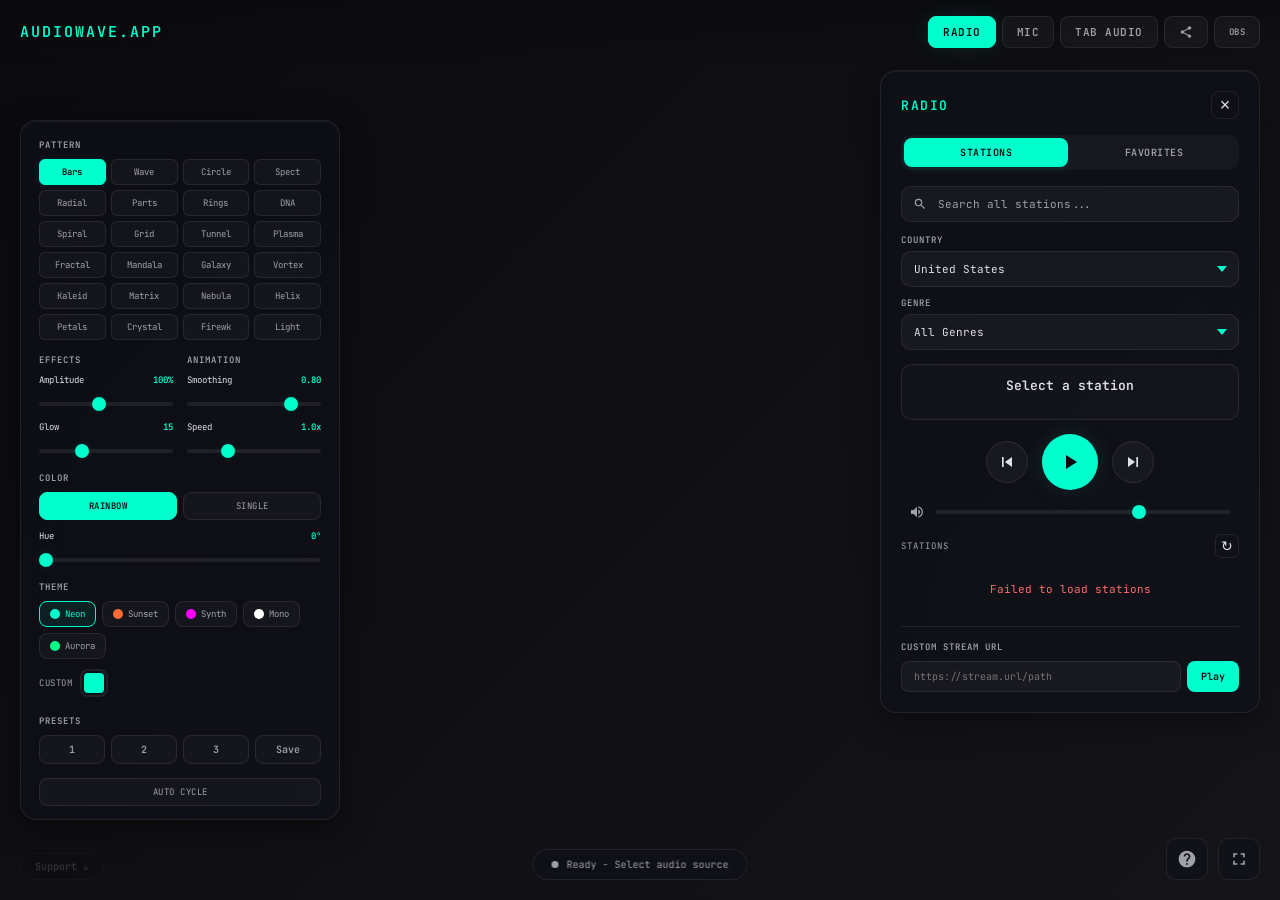
==== commit ace69360: "Add growth features: shareable URLs, OBS overlay, OG image, Ko-fi button - Shareable preset URLs: UR" ====
--- a/index.html
+++ b/index.html
@@ -12,14 +12,16 @@
     <!-- Open Graph -->
     <meta property="og:type" content="website">
     <meta property="og:url" content="https://audiowave.app/">
-    <meta property="og:title" content="AudioWave.app — Free Online Audio Visualizer & Radio">
-    <meta property="og:description" content="Real-time audio visualizer with 24 stunning patterns. Stream internet radio from 50+ countries, use your microphone, or visualize any browser tab audio. Free, no signup required.">
+    <meta property="og:title" content="AudioWave.app — Free Audio Visualizer & Radio">
+    <meta property="og:description" content="Real-time audio visualizer with 20+ patterns. Stream internet radio or visualize any browser tab. Free, no signup.">
+    <meta property="og:image" content="https://audiowave.app/og-image.png">
     <meta property="og:site_name" content="AudioWave.app">
 
     <!-- Twitter Card -->
-    <meta name="twitter:card" content="summary">
+    <meta name="twitter:card" content="summary_large_image">
     <meta name="twitter:title" content="AudioWave.app — Free Audio Visualizer & Radio">
-    <meta name="twitter:description" content="Real-time audio visualizer with 24 stunning patterns. Stream radio from 50+ countries or visualize any browser tab audio.">
+    <meta name="twitter:description" content="Real-time audio visualizer with 20+ patterns. Stream internet radio or visualize any browser tab. Free, no signup.">
+    <meta name="twitter:image" content="https://audiowave.app/og-image.png">
 
     <!-- Structured Data -->
     <script type="application/ld+json">
@@ -63,6 +65,10 @@
                 <button id="radio-btn" aria-label="Open radio tuner" class="source-btn active">Radio</button>
                 <button id="mic-btn" aria-label="Use microphone" class="source-btn">Mic</button>
                 <button id="capture-btn" aria-label="Start audio capture" aria-pressed="false" class="source-btn">Tab Audio</button>
+                <button id="share-btn" aria-label="Copy share link" class="source-btn share-btn" title="Copy share link">
+                    <svg width="14" height="14" viewBox="0 0 24 24" fill="currentColor"><path d="M18 16.08c-.76 0-1.44.3-1.96.77L8.91 12.7c.05-.23.09-.46.09-.7s-.04-.47-.09-.7l7.05-4.11c.54.5 1.25.81 2.04.81 1.66 0 3-1.34 3-3s-1.34-3-3-3-3 1.34-3 3c0 .24.04.47.09.7L8.04 9.81C7.5 9.31 6.79 9 6 9c-1.66 0-3 1.34-3 3s1.34 3 3 3c.79 0 1.5-.31 2.04-.81l7.12 4.16c-.05.21-.08.43-.08.65 0 1.61 1.31 2.92 2.92 2.92s2.92-1.31 2.92-2.92-1.31-2.92-2.92-2.92z"/></svg>
+                </button>
+                <button id="overlay-btn" aria-label="Open as OBS overlay" class="source-btn overlay-btn" title="Open as OBS browser source overlay">OBS</button>
             </div>
         </div>
 
@@ -366,6 +372,9 @@
         </div>
     </div>
 
+    <!-- Ko-fi Support Button -->
+    <a id="support-btn" class="support-btn" href="https://ko-fi.com/audiowaveapp" target="_blank" rel="noopener" aria-label="Support on Ko-fi">Support &#9749;</a>
+
     <!-- AdSense: Bottom Anchor Ad -->
     <div id="ad-container" style="position:fixed;bottom:0;left:0;right:0;z-index:50;text-align:center;pointer-events:all;">
         <ins class="adsbygoogle"
--- a/css/styles.css
+++ b/css/styles.css
@@ -1580,6 +1580,98 @@
     border-radius: 12px;
 }
 
+/* ==================== SHARE TOAST ==================== */
+
+.share-toast {
+    position: fixed;
+    top: 80px;
+    left: 50%;
+    transform: translateX(-50%) translateY(-10px);
+    background: var(--glass-bg);
+    backdrop-filter: blur(24px);
+    -webkit-backdrop-filter: blur(24px);
+    border: 1px solid var(--accent);
+    border-radius: 10px;
+    padding: 10px 20px;
+    font-size: 12px;
+    font-weight: 600;
+    color: var(--accent);
+    z-index: 200;
+    pointer-events: none;
+    opacity: 0;
+    transition: all 0.2s ease;
+}
+
+.share-toast.visible {
+    opacity: 1;
+    transform: translateX(-50%) translateY(0);
+}
+
+/* ==================== SHARE & OVERLAY BUTTONS ==================== */
+
+.share-btn svg {
+    display: block;
+}
+
+.overlay-btn {
+    font-size: 9px !important;
+    letter-spacing: 0.5px;
+}
+
+/* ==================== SUPPORT BUTTON ==================== */
+
+.support-btn {
+    position: fixed;
+    bottom: 20px;
+    left: 20px;
+    z-index: 50;
+    padding: 6px 14px;
+    background: rgba(15, 15, 25, 0.6);
+    backdrop-filter: blur(16px);
+    -webkit-backdrop-filter: blur(16px);
+    border: 1px solid var(--glass-border);
+    border-radius: 20px;
+    color: var(--text-dim);
+    font-family: 'JetBrains Mono', monospace;
+    font-size: 10px;
+    text-decoration: none;
+    opacity: 0.3;
+    transition: all 0.2s ease;
+    pointer-events: all;
+}
+
+.support-btn:hover {
+    opacity: 1;
+    border-color: var(--accent);
+    color: var(--accent);
+    box-shadow: 0 0 12px var(--shadow);
+}
+
+body.hide-ui .support-btn {
+    opacity: 0;
+    pointer-events: none;
+}
+
+/* ==================== OVERLAY MODE ==================== */
+
+body.overlay-mode {
+    background: transparent !important;
+}
+
+body.overlay-mode #canvas-container {
+    background: transparent !important;
+}
+
+body.overlay-mode #visualizer-canvas {
+    background: transparent !important;
+}
+
+body.overlay-mode #ui-overlay,
+body.overlay-mode .support-btn,
+body.overlay-mode #ad-container {
+    display: none !important;
+}
+
 /* ==================== MOBILE RESPONSIVE ==================== */
 
 @media (max-width: 768px) {
@@ -1654,6 +1746,17 @@
         right: 62px;
         width: 38px;
         height: 38px;
+    }
+
+    .support-btn {
+        bottom: 14px;
+        left: 14px;
+        font-size: 9px;
+        padding: 5px 10px;
+    }
+
+    .overlay-btn {
+        display: none;
     }
 
     input[type="range"]::-webkit-slider-thumb {
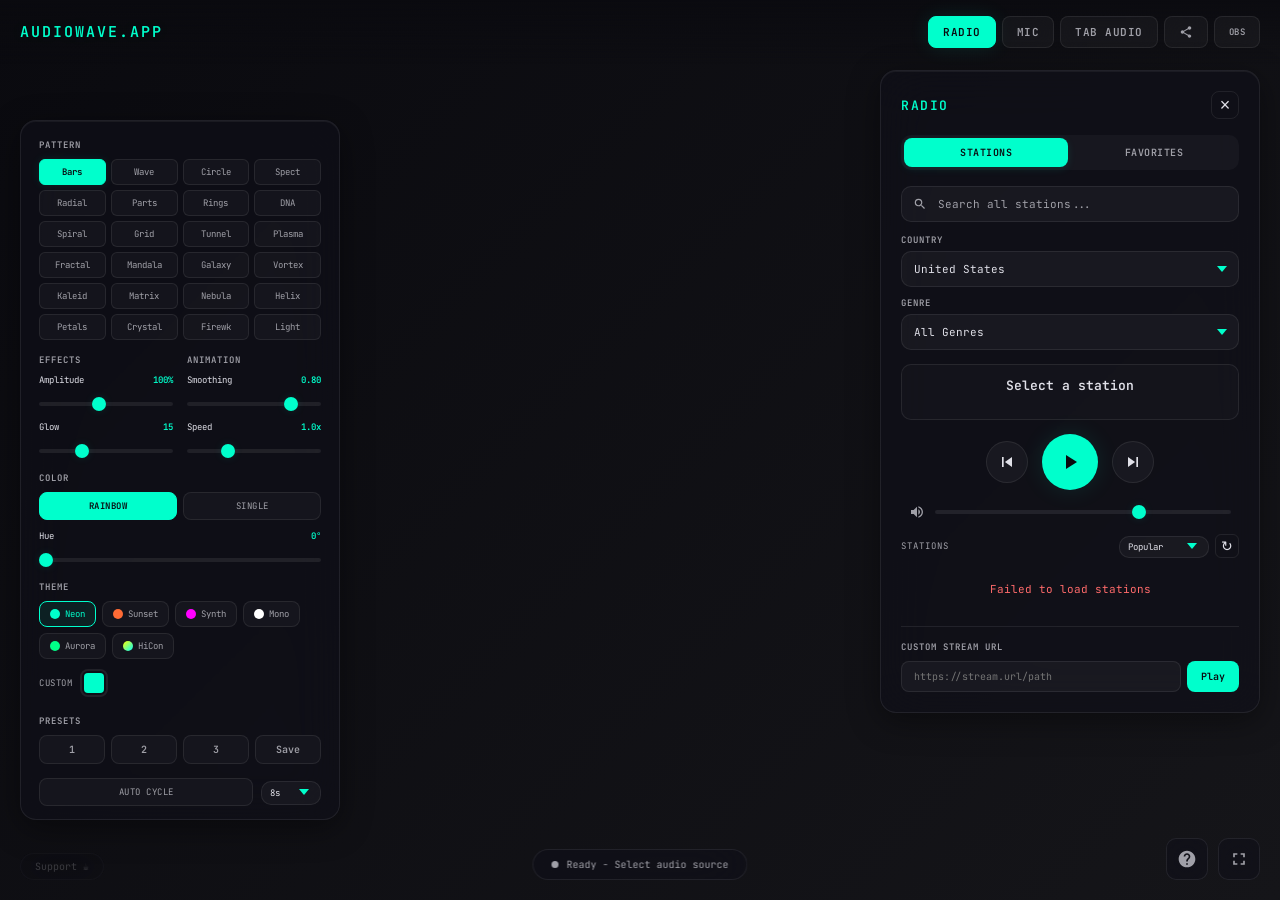
==== commit 30a9a3c2: "Comprehensive improvements: accessibility, performance, UX, security, SEO - Extract shared utils (es" ====
--- a/index.html
+++ b/index.html
@@ -13,14 +13,16 @@
     <meta property="og:type" content="website">
     <meta property="og:url" content="https://audiowave.app/">
     <meta property="og:title" content="AudioWave.app — Free Audio Visualizer & Radio">
-    <meta property="og:description" content="Real-time audio visualizer with 20+ patterns. Stream internet radio or visualize any browser tab. Free, no signup.">
+    <meta property="og:description" content="Real-time audio visualizer with 24 stunning patterns. Stream internet radio or visualize any browser tab. Free, no signup.">
     <meta property="og:image" content="https://audiowave.app/og-image.png">
+    <meta property="og:image:width" content="1200">
+    <meta property="og:image:height" content="630">
     <meta property="og:site_name" content="AudioWave.app">
 
     <!-- Twitter Card -->
     <meta name="twitter:card" content="summary_large_image">
     <meta name="twitter:title" content="AudioWave.app — Free Audio Visualizer & Radio">
-    <meta name="twitter:description" content="Real-time audio visualizer with 20+ patterns. Stream internet radio or visualize any browser tab. Free, no signup.">
+    <meta name="twitter:description" content="Real-time audio visualizer with 24 stunning patterns. Stream internet radio or visualize any browser tab. Free, no signup.">
     <meta name="twitter:image" content="https://audiowave.app/og-image.png">
 
     <!-- Structured Data -->
@@ -164,7 +166,17 @@
                 <div class="station-list-section">
                     <div class="station-list-header">
                         <span id="station-list-title">Stations</span>
-                        <button id="refresh-stations" class="refresh-btn" aria-label="Refresh stations">&#x21BB;</button>
+                        <div class="station-list-actions">
+                            <div class="styled-select sort-select">
+                                <select id="station-sort" aria-label="Sort stations">
+                                    <option value="clickcount">Popular</option>
+                                    <option value="changetimestamp">Recent</option>
+                                    <option value="name">Name A-Z</option>
+                                    <option value="bitrate">Bitrate</option>
+                                </select>
+                            </div>
+                            <button id="refresh-stations" class="refresh-btn" aria-label="Refresh stations">&#x21BB;</button>
+                        </div>
                     </div>
                     <div id="station-list" class="station-list"></div>
                 </div>
@@ -288,6 +300,9 @@
                     <button class="theme-btn" data-theme="aurora">
                         <span class="theme-dot" style="background:#00ff88"></span>Aurora
                     </button>
+                    <button class="theme-btn" data-theme="highcontrast">
+                        <span class="theme-dot" style="background:linear-gradient(135deg,#ffff00,#00ffff)"></span>HiCon
+                    </button>
                 </div>
                 <div class="accent-picker-row">
                     <label for="accent-color">Custom</label>
@@ -307,6 +322,15 @@
 
             <div class="auto-cycle-row">
                 <button id="auto-cycle-btn" aria-label="Auto-cycle patterns">Auto Cycle</button>
+                <div class="styled-select cycle-speed-select">
+                    <select id="cycle-speed" aria-label="Auto-cycle interval">
+                        <option value="5000">5s</option>
+                        <option value="8000" selected>8s</option>
+                        <option value="15000">15s</option>
+                        <option value="30000">30s</option>
+                        <option value="60000">60s</option>
+                    </select>
+                </div>
             </div>
 
             <button class="hide-ui-btn" id="hide-ui" aria-label="Hide interface">Hide UI [H]</button>
@@ -356,6 +380,7 @@
                     <div class="shortcut"><kbd>M</kbd><span>Toggle microphone</span></div>
                     <div class="shortcut"><kbd>&larr;</kbd><span>Previous station</span></div>
                     <div class="shortcut"><kbd>&rarr;</kbd><span>Next station</span></div>
+                    <div class="shortcut"><kbd>T</kbd><span>Cycle themes</span></div>
                     <div class="shortcut"><kbd>1-9</kbd><span>Switch patterns</span></div>
                     <div class="shortcut"><kbd>?</kbd><span>Toggle this help</span></div>
                 </div>
@@ -386,6 +411,7 @@
     </div>
 
     <!-- Modules -->
+    <script src="js/utils.js"></script>
     <script src="js/patterns.js"></script>
     <script src="js/themes.js"></script>
     <script src="js/radio.js"></script>
--- a/css/styles.css
+++ b/css/styles.css
@@ -1810,17 +1810,128 @@
     .color-mode-btn,
     .source-btn,
     .hide-ui-btn,
-    .theme-btn {
+    .theme-btn,
+    .preset-btn,
+    .radio-tab,
+    .np-btn,
+    #auto-cycle-btn {
         min-height: 44px;
         display: flex;
         align-items: center;
         justify-content: center;
     }
 
-    .station-heart {
-        width: 32px;
-        height: 32px;
-    }
+    .station-heart,
+    .fav-remove-btn {
+        width: 44px;
+        height: 44px;
+    }
+
+    .station-item {
+        padding: 10px 12px;
+        min-height: 44px;
+    }
+
+    .radio-close,
+    .help-close,
+    .refresh-btn {
+        min-width: 44px;
+        min-height: 44px;
+    }
+}
+
+/* ==================== STATION LIST ACTIONS ==================== */
+
+.station-list-actions {
+    display: flex;
+    align-items: center;
+    gap: 6px;
+}
+
+.sort-select {
+    min-width: 90px;
+}
+
+.sort-select select {
+    padding: 4px 24px 4px 8px;
+    font-size: 9px;
+}
+
+/* Auto-cycle speed select */
+.cycle-speed-select {
+    min-width: 60px;
+}
+
+.cycle-speed-select select {
+    padding: 5px 22px 5px 8px;
+    font-size: 9px;
+}
+
+.auto-cycle-row {
+    gap: 8px;
+    align-items: center;
+}
+
+/* ==================== OFFLINE STATE ==================== */
+
+.radio-panel.offline .station-search input,
+.radio-panel.offline .styled-select select,
+.radio-panel.offline .custom-url-input input,
+.radio-panel.offline .custom-url-input button,
+.radio-panel.offline .refresh-btn {
+    opacity: 0.4;
+    pointer-events: none;
+}
+
+/* ==================== FAVORITE UNDO TOAST ==================== */
+
+.fav-undo-toast {
+    position: fixed;
+    bottom: 80px;
+    left: 50%;
+    transform: translateX(-50%) translateY(10px);
+    background: var(--glass-bg);
+    backdrop-filter: blur(24px);
+    -webkit-backdrop-filter: blur(24px);
+    border: 1px solid var(--accent);
+    border-radius: 10px;
+    padding: 10px 16px;
+    font-size: 11px;
+    color: var(--text);
+    z-index: 200;
+    pointer-events: all;
+    opacity: 0;
+    transition: all 0.2s ease;
+    display: flex;
+    align-items: center;
+    gap: 12px;
+}
+
+.fav-undo-toast.visible {
+    opacity: 1;
+    transform: translateX(-50%) translateY(0);
+}
+
+.fav-undo-toast strong {
+    color: var(--accent);
+}
+
+.undo-btn {
+    padding: 4px 12px;
+    background: var(--accent);
+    border: none;
+    border-radius: 6px;
+    color: var(--bg-dark);
+    font-family: 'JetBrains Mono', monospace;
+    font-size: 10px;
+    font-weight: 600;
+    cursor: pointer;
+    transition: all 0.2s ease;
+    white-space: nowrap;
+}
+
+.undo-btn:hover {
+    box-shadow: 0 0 12px var(--shadow);
 }
 
 /* Reduced motion accessibility support */
